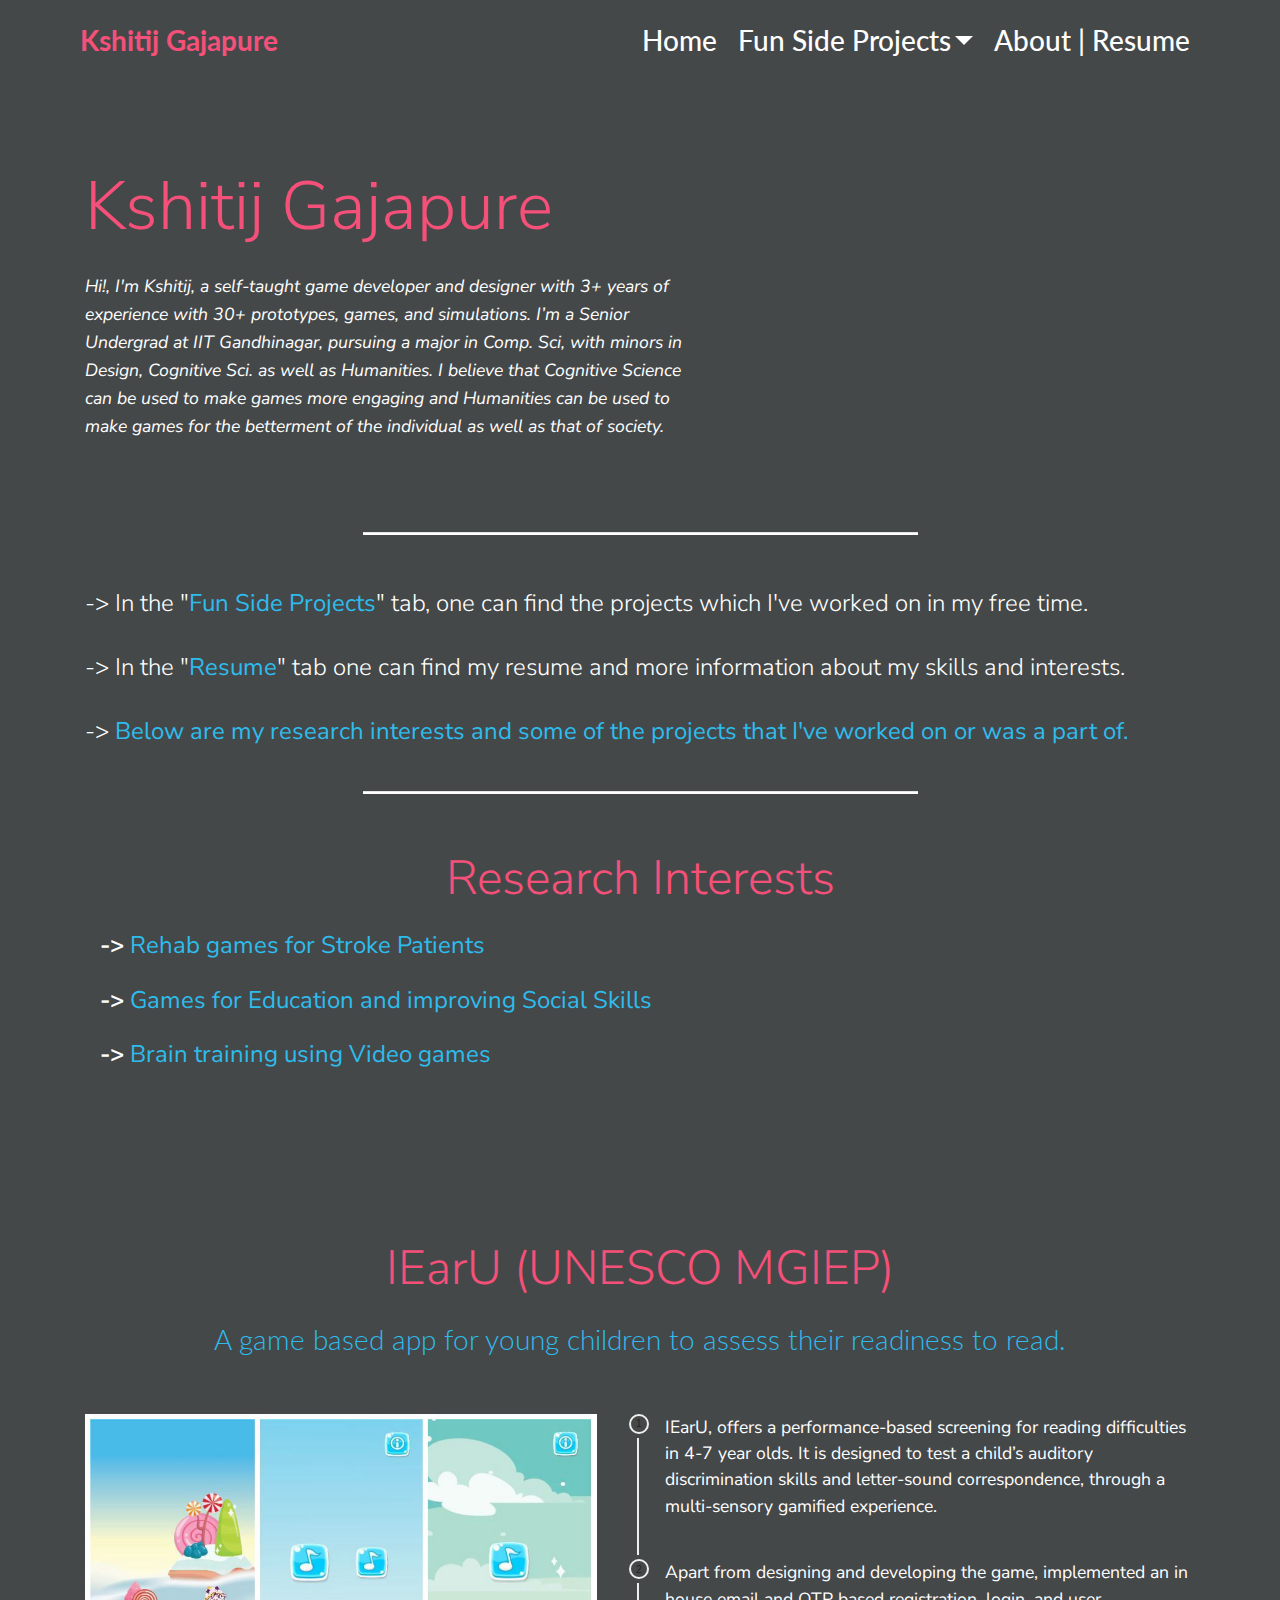
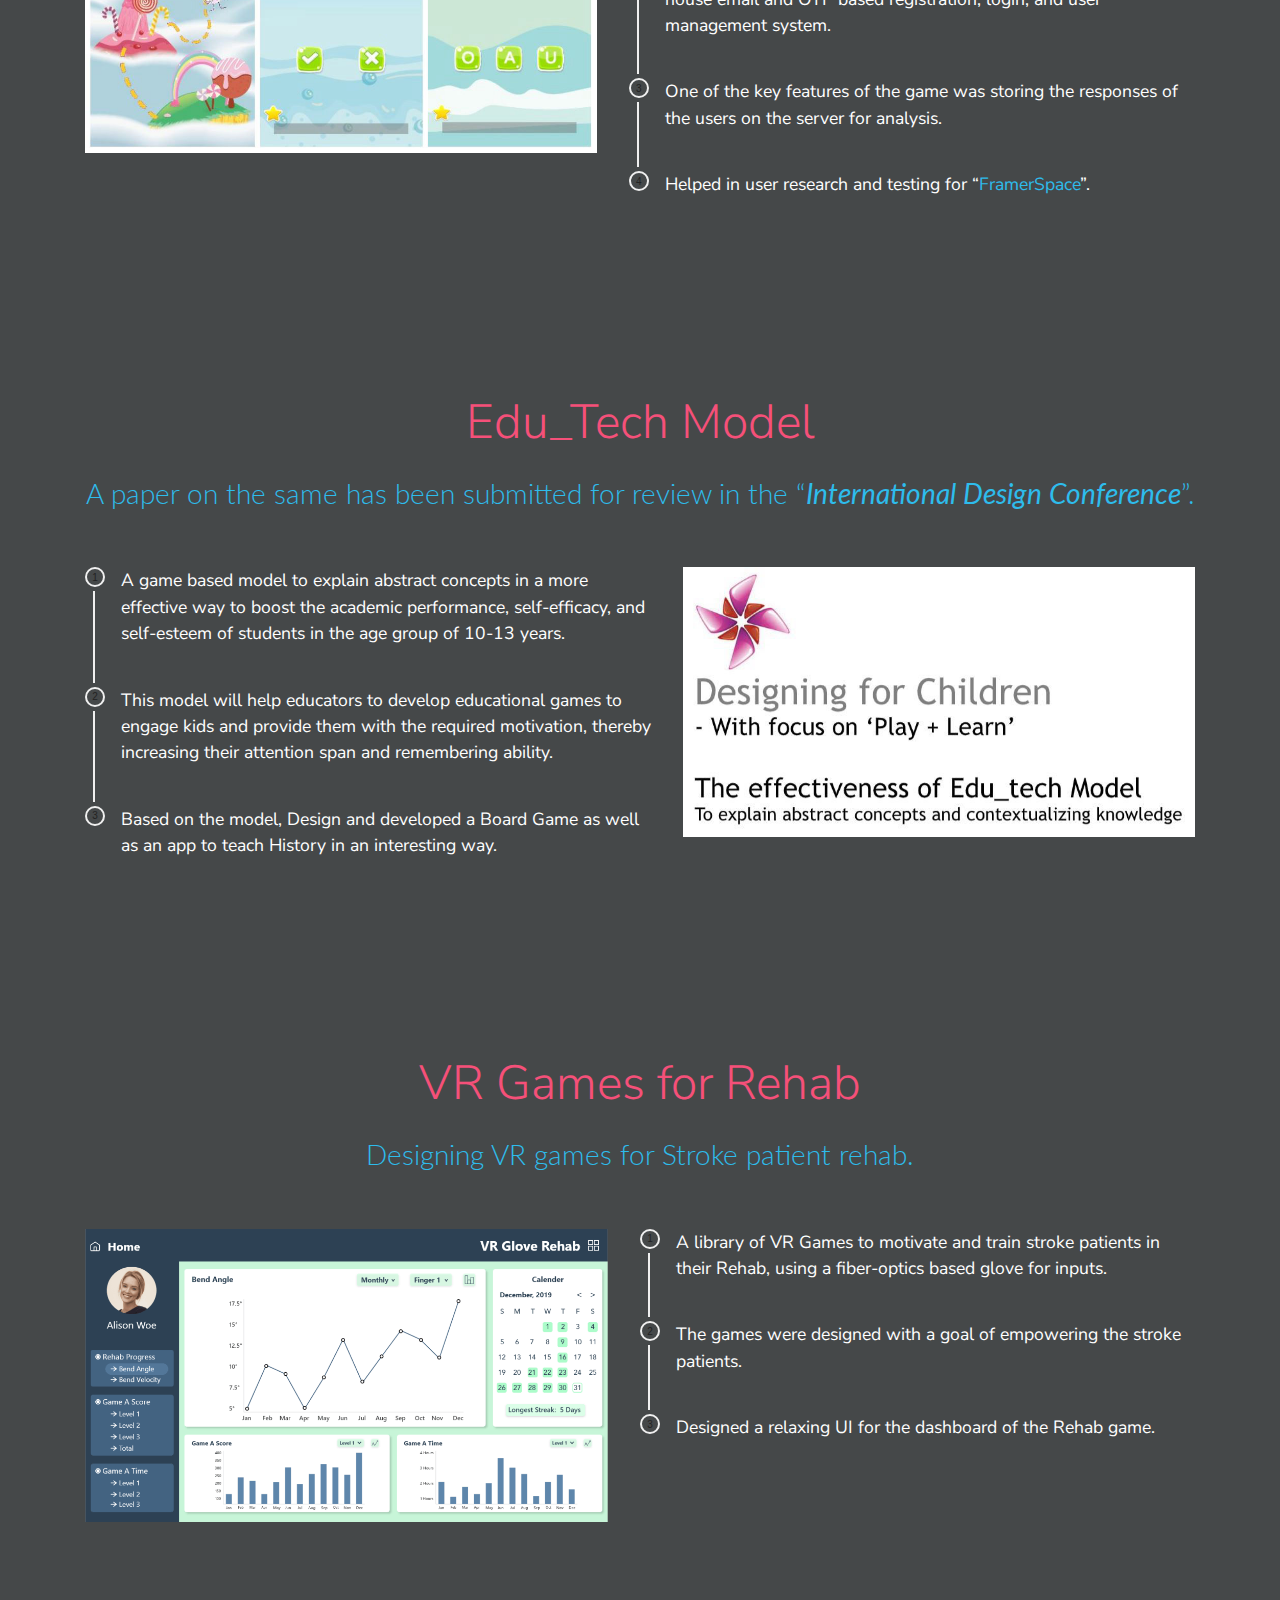
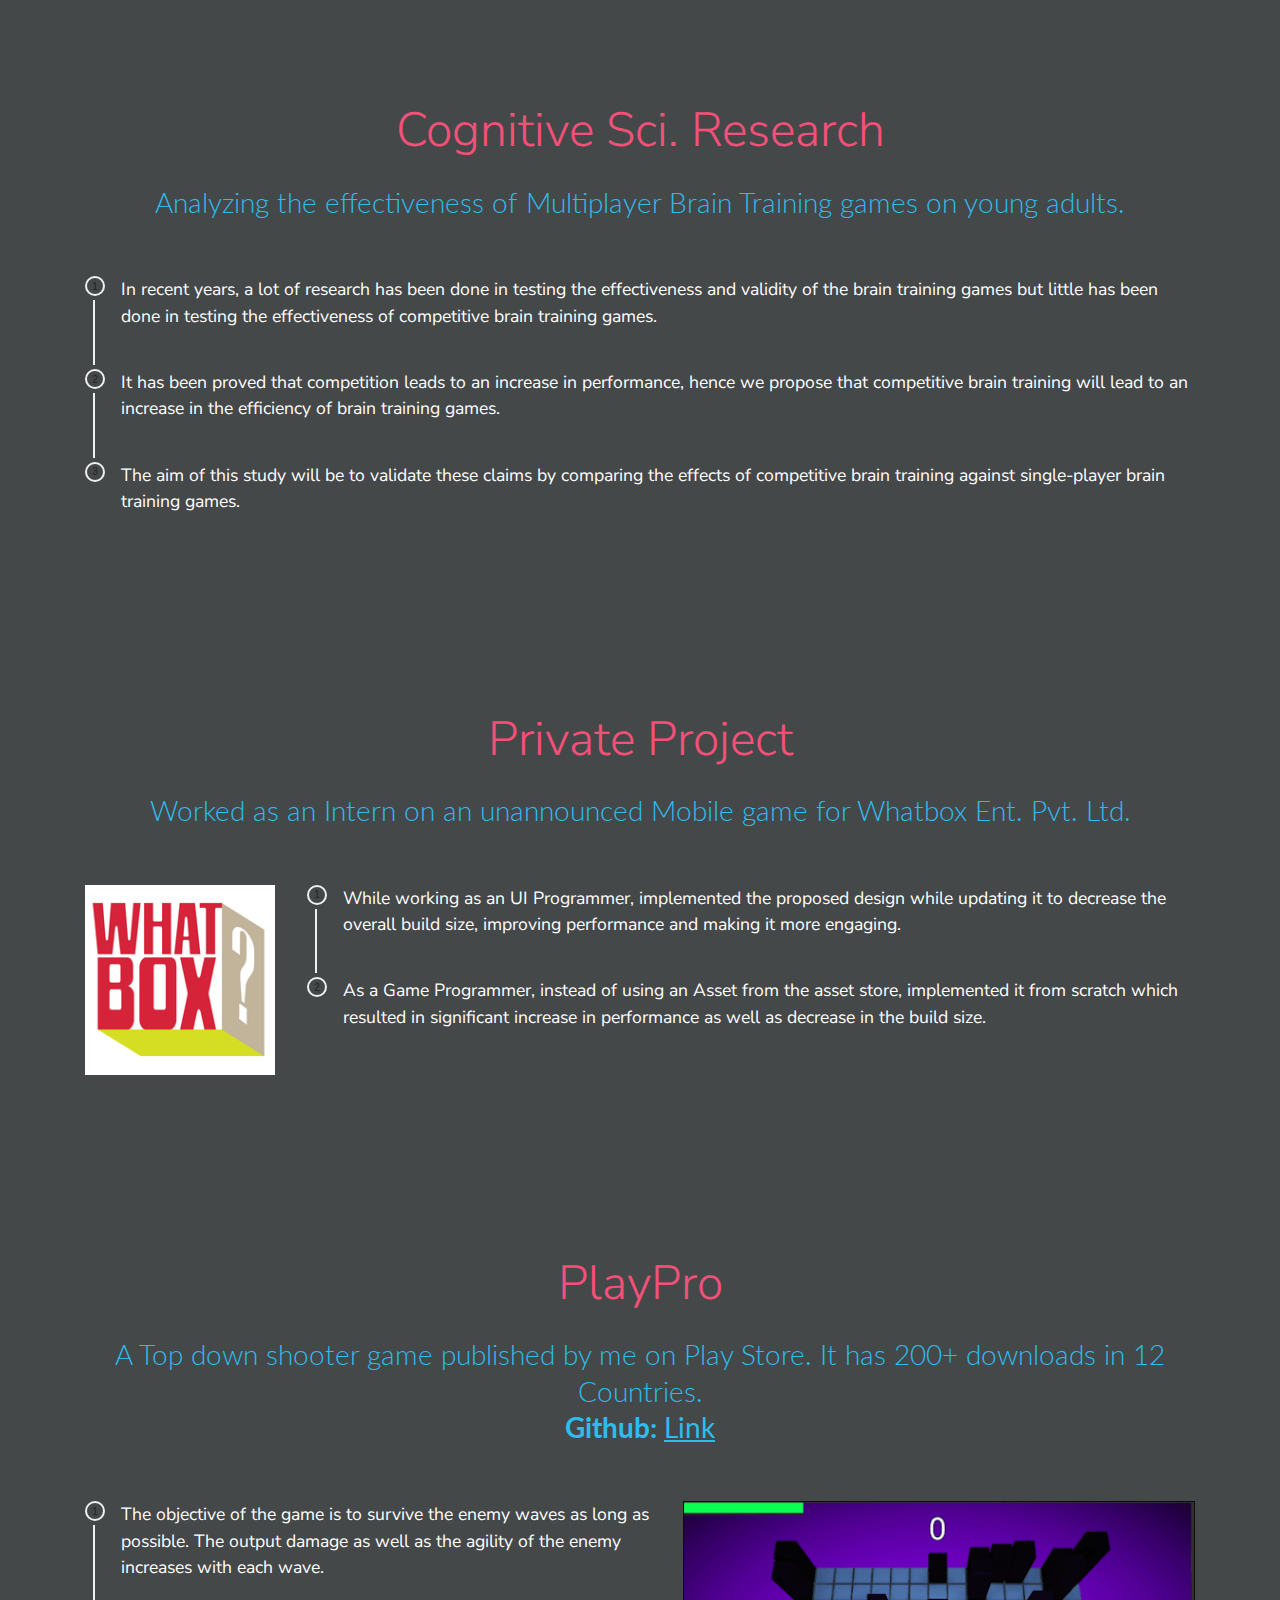
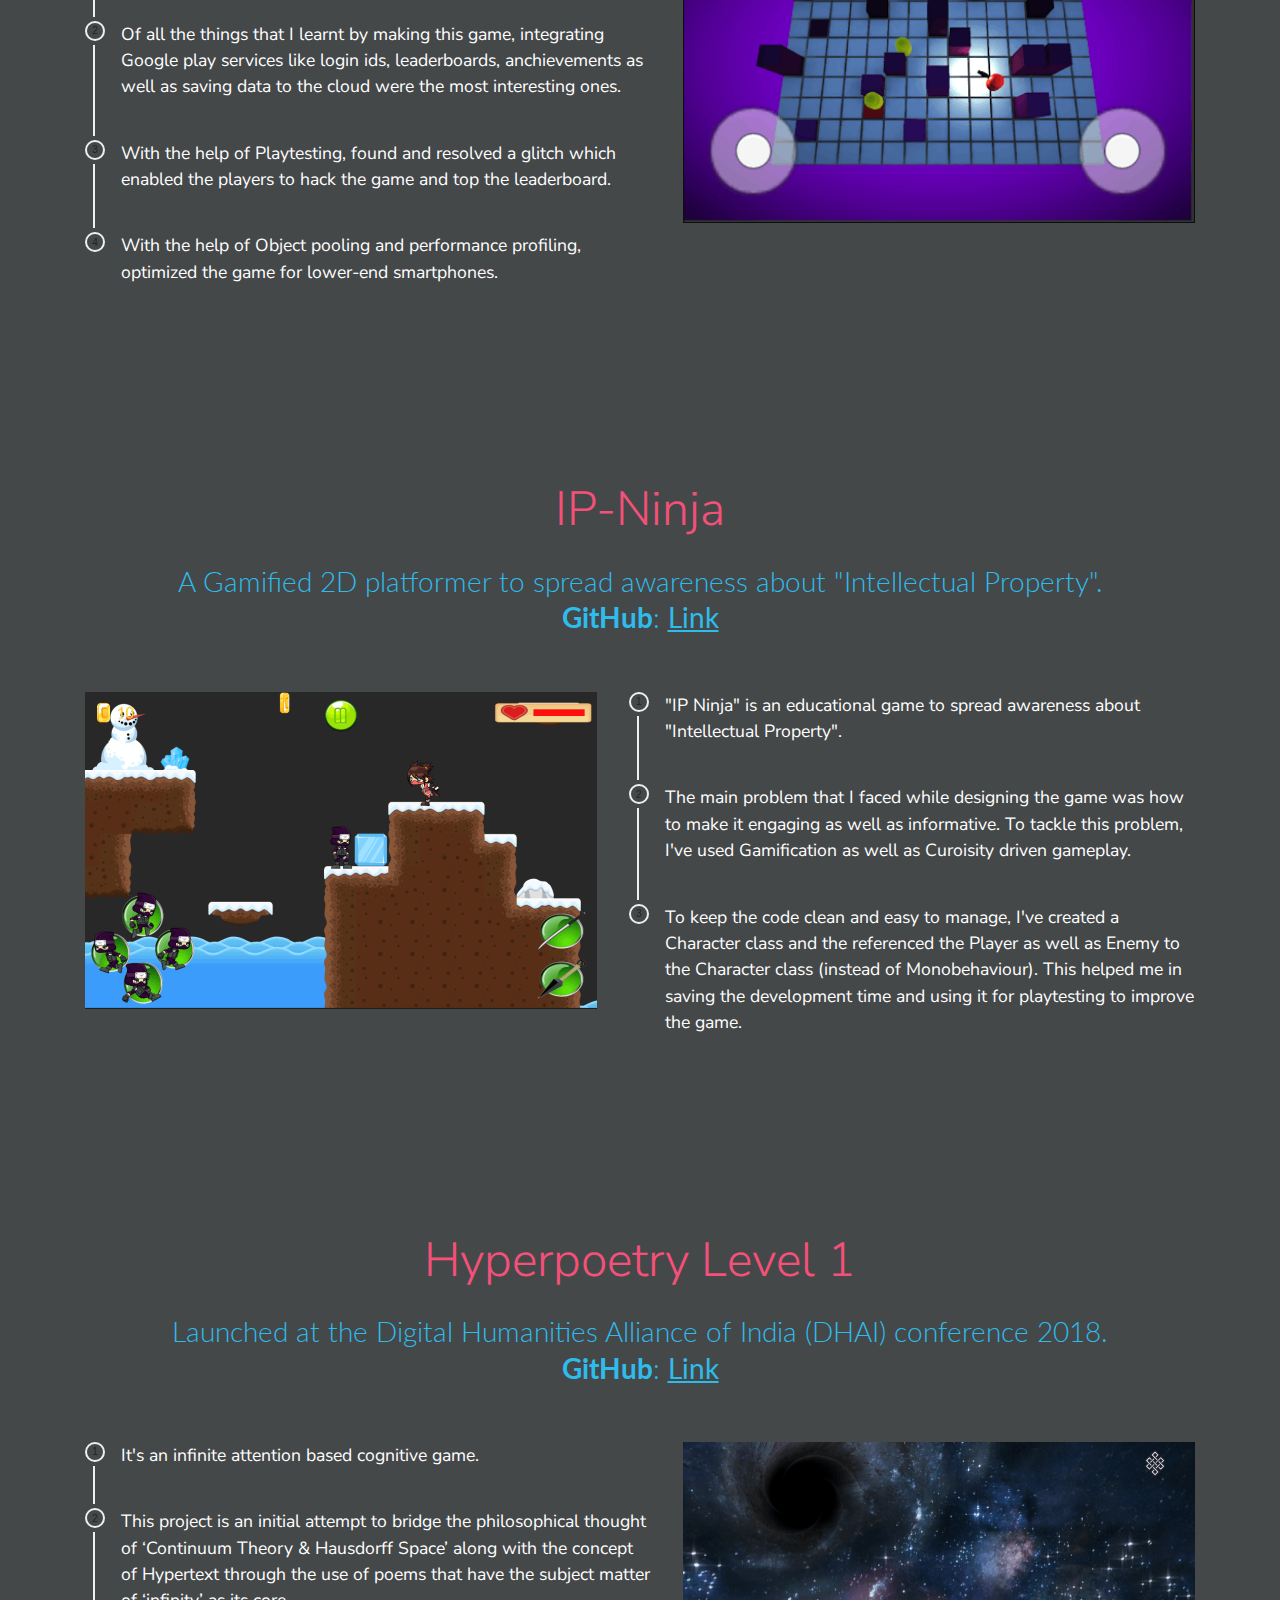
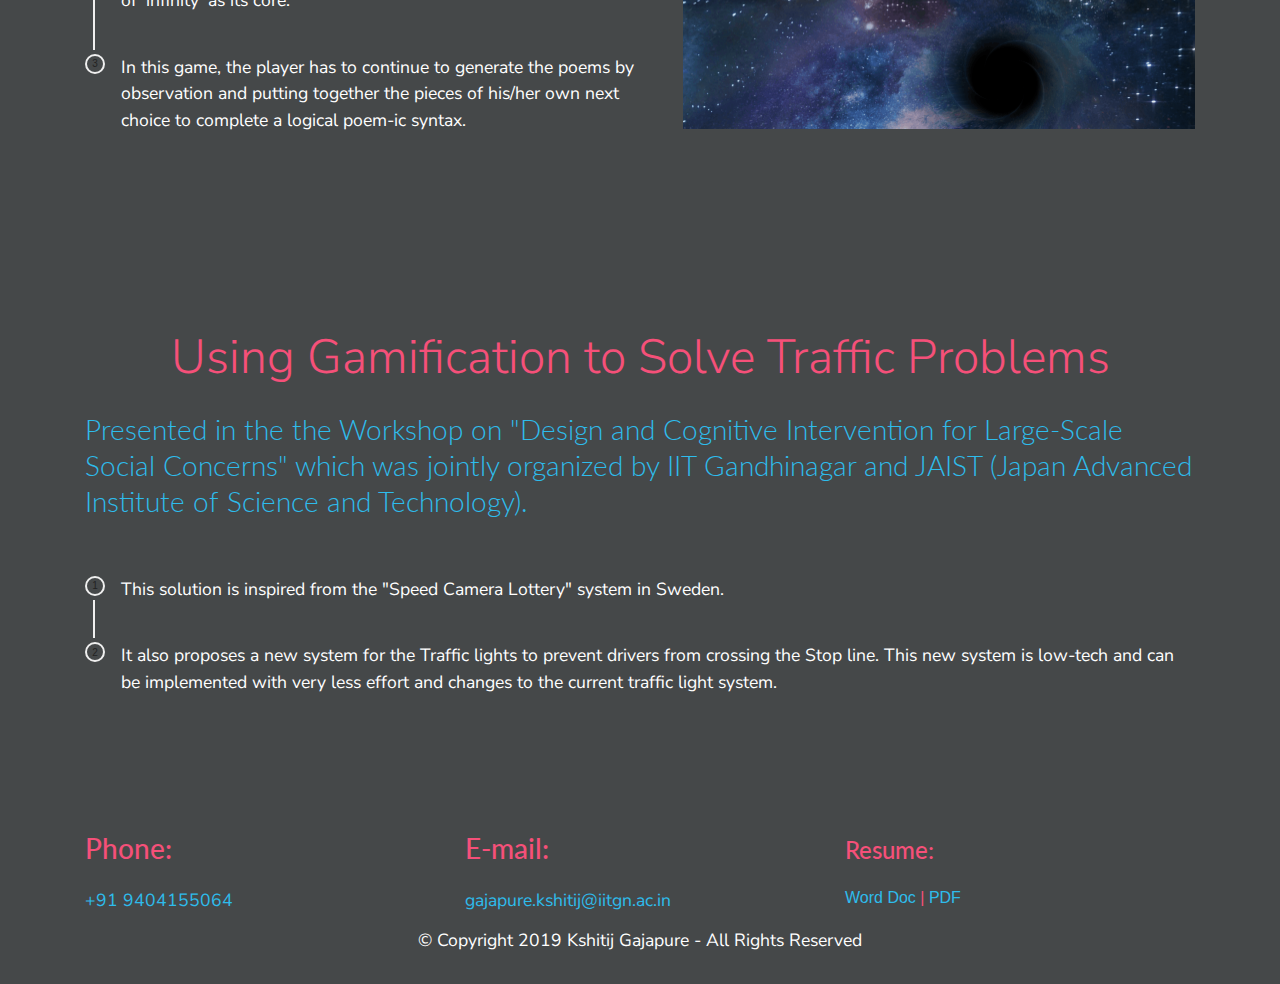
==== index.html @ f05980ed "create github pages" ====
<!DOCTYPE html>
<html >
<head>
  <!-- Site made with Mobirise Website Builder v4.9.1, https://mobirise.com -->
  <meta charset="UTF-8">
  <meta http-equiv="X-UA-Compatible" content="IE=edge">
  <meta name="generator" content="Mobirise v4.9.1, mobirise.com">
  <meta name="viewport" content="width=device-width, initial-scale=1, minimum-scale=1">
  <link rel="shortcut icon" href="assets/images/logo2.png" type="image/x-icon">
  <meta name="description" content="">
  <title>Home</title>
  <link rel="stylesheet" href="assets/web/assets/mobirise-icons/mobirise-icons.css">
  <link rel="stylesheet" href="assets/tether/tether.min.css">
  <link rel="stylesheet" href="assets/bootstrap/css/bootstrap.min.css">
  <link rel="stylesheet" href="assets/bootstrap/css/bootstrap-grid.min.css">
  <link rel="stylesheet" href="assets/bootstrap/css/bootstrap-reboot.min.css">
  <link rel="stylesheet" href="assets/dropdown/css/style.css">
  <link rel="stylesheet" href="assets/theme/css/style.css">
  <link rel="stylesheet" href="assets/mobirise/css/mbr-additional.css" type="text/css">
  
  
  
</head>
<body>
  <link rel="stylesheet" href="style.less" class="cid-rgR77JabJS" id="menu1-0" data-rv-view="278"><section class="menu cid-rgR77JabJS" once="menu" id="menu1-0">

    

    <nav class="navbar navbar-expand beta-menu navbar-dropdown align-items-center navbar-fixed-top navbar-toggleable-sm">
        <button class="navbar-toggler navbar-toggler-right" type="button" data-toggle="collapse" data-target="#navbarSupportedContent" aria-controls="navbarSupportedContent" aria-expanded="false" aria-label="Toggle navigation">
            <div class="hamburger">
                <span></span>
                <span></span>
                <span></span>
                <span></span>
            </div>
        </button>
        <div class="menu-logo">
            <div class="navbar-brand">
                
                <span class="navbar-caption-wrap"><a class="navbar-caption text-secondary display-5" href="index.html">
                        Kshitij Gajapure</a></span>
            </div>
        </div>
        <div class="collapse navbar-collapse" id="navbarSupportedContent">
            <ul class="navbar-nav nav-dropdown nav-right" data-app-modern-menu="true"><li class="nav-item">
                    <a class="nav-link link text-white display-5" href="https://mobirise.co">
                        </a>
                </li><li class="nav-item">
                    <a class="nav-link link text-white display-5" href="index.html">
                        
                        Home</a>
                </li><li class="nav-item dropdown"><a class="nav-link link text-white dropdown-toggle display-5" href="page2.html#content5-1q" data-toggle="dropdown-submenu" aria-expanded="false">
                        
                        Fun Side Projects</a><div class="dropdown-menu"><a class="text-white dropdown-item display-5" href="page2.html#content5-1q">Games</a><a class="text-white dropdown-item display-5" href="page2.html#content5-1r">3D Models</a></div></li><li class="nav-item"><a class="nav-link link text-white display-5" href="page3.html">
                        
                        About | Resume</a></li></ul>
            
        </div>
    </nav>
</section>

<section class="engine"><a href="https://mobirise.info/c">web builder</a></section><section class="mbr-section article content1 cid-rgTDc5EihG" id="content1-w">
    
     

    <div class="container">
        <div class="media-container-row">
            <div class="mbr-text col-12 mbr-fonts-style display-7 col-md-8"></div>
        </div>
    </div>
</section>

<section class="header7 cid-rraXm6VpC2" id="header7-2f">

    

    

    <div class="container">
        <div class="media-container-row">

            <div class="media-content align-right">
                <h1 class="mbr-section-title mbr-white pb-3 mbr-fonts-style display-1">Kshitij Gajapure</h1>
                <div class="mbr-section-text mbr-white pb-3">
                    <p class="mbr-text mbr-fonts-style display-7"><em>
                        Hi!, I'm Kshitij, a self-taught game developer and designer with 3+ years of experience with 30+ prototypes, games, and simulations. I’m a Senior Undergrad at IIT Gandhinagar, pursuing a major in Comp. Sci, with minors in Design, Cognitive Sci. as well as Humanities. I believe that Cognitive Science can be used to make games more engaging and Humanities can be used to make games for the betterment of the individual as well as that of society.&nbsp;</em><br></p>
                </div>
                
            </div>

            <div class="mbr-figure" style="width: 75%;"><iframe class="mbr-embedded-video" src="https://www.youtube.com/embed/ess4__OG-_0?rel=0&amp;amp;showinfo=0&amp;autoplay=1&amp;loop=1&amp;playlist=ess4__OG-_0" width="1280" height="720" frameborder="0" allowfullscreen></iframe></div>

        </div>
    </div>
</section>

<section class="mbr-section article content10 cid-rMTGNkZwQg" id="content10-2p">
    
     

    <div class="container">
        <div class="inner-container" style="width: 100%;">
            <hr class="line" style="width: 50%;">
            <div class="section-text align-center mbr-white mbr-fonts-style display-4"><br><p style="text-align: left;">-&gt; In the "<a href="page2.html" target="_blank">Fun Side Projects</a>" tab, one can find the projects which I've worked on in my free time.</p><br><p style="text-align: left;">-&gt; In the "<a href="page3.html" target="_blank">Resume</a>" tab one can find my resume and more information about my skills and interests.</p><br><p style="text-align: left;">-&gt;&nbsp;<a href="index.html#step3-13">Below are my research interests and some of the projects that I've worked on or was a part of.</a></p></div>
            <hr class="line" style="width: 50%;">
        </div>
    </div>
</section>

<section class="mbr-section content4 cid-rMTHH2IWfh" id="content4-2r">

    

    <div class="container">
        <div class="media-container-row">
            <div class="title col-12 col-md-8">
                <h2 class="align-center pb-3 mbr-fonts-style display-2">
                    Research Interests</h2>
                
                
            </div>
        </div>
    </div>
</section>

<section class="mbr-section article content1 cid-rMTILbctYE" id="content1-2s">
    
     

    <div class="container">
        <div class="media-container-row">
            <div class="mbr-text col-12 mbr-fonts-style display-4 col-md-12"><p><strong>-&gt; <a href="index.html#content1-2s">Rehab games for Stroke Patients
</a></strong></p><p><strong>-&gt; <a href="index.html#content1-2s">Games for Education and improving Social Skills</a>
</strong></p><p><strong>-&gt; <a href="index.html#content1-w">Brain training using Video games</a></strong></p></div>
        </div>
    </div>
</section>

<section class="step3 cid-rGj8aGDYSR" id="step3-2l">

    

    
    
    <div class="container">
        <h2 class="mbr-section-title pb-3 mbr-fonts-style align-center display-2">IEarU (UNESCO MGIEP)</h2>
        <h3 class="mbr-section-subtitle pb-5 mbr-fonts-style align-center display-5">A game based app for young children to assess their readiness to read.</h3>
        <div class="media-container-row">
            <div class="media-block" style="width: 49%;">
                <div class="mbr-figure">
                    <img src="assets/images/capture-1003x666.jpg" alt="" title="">
                </div>
            </div>
            <div class="step-container">
                <div class="card separline pb-4">
                    <div class="step-element d-flex">
                        <div class="step-wrapper pr-3">
                            <div class="step d-flex align-items-center justify-content-center">
                                1
                            </div>
                        </div>          
                        <div class="step-text-content">
                            
                            <p class="mbr-step-text mbr-fonts-style display-7">IEarU, offers a performance-based screening for reading
difficulties in 4-7 year olds. It is designed to test a child’s auditory discrimination skills and letter-sound correspondence, through a multi-sensory gamified experience.&nbsp;</p>
                        </div>
                    </div>
                </div>

                <div class="card separline pb-4">
                    <div class="step-element d-flex">
                        <div class="step-wrapper pr-3">
                            <div class="step d-flex align-items-center justify-content-center">
                                2
                            </div>
                        </div>          
                        <div class="step-text-content">
                            
                            <p class="mbr-step-text mbr-fonts-style display-7">Apart from designing and developing the game, implemented an in house email and OTP based registration, login, and user management system.</p>
                        </div>
                    </div>
                </div>

                <div class="card separline pb-4">
                    <div class="step-element d-flex">
                        <div class="step-wrapper pr-3">
                            <div class="step d-flex align-items-center justify-content-center">
                                3
                            </div>
                        </div>          
                        <div class="step-text-content">
                            
                            <p class="mbr-step-text mbr-fonts-style display-7">One of the key features of the game was storing the responses of the users on the server for analysis.<br></p>
                        </div>
                    </div>
                </div>

                <div class="card">
                    <div class="step-element d-flex">
                        <div class="step-wrapper pr-3">
                            <div class="step d-flex align-items-center justify-content-center">
                                4
                            </div>
                        </div>          
                        <div class="step-text-content">
                            
                            <p class="mbr-step-text mbr-fonts-style display-7">
                                Helped in user research and testing for “<a href="https://framerspace.com/" target="_blank">FramerSpace</a>”.
                            </p>
                        </div>
                    </div>
                </div>

                

                

                

                

                
            </div>
        </div>
    </div>
</section>

<section class="step3 cid-rGj8487ek3" id="step3-2k">

    

    
    
    <div class="container">
        <h2 class="mbr-section-title pb-3 mbr-fonts-style align-center display-2">Edu_Tech Model</h2>
        <h3 class="mbr-section-subtitle pb-5 mbr-fonts-style align-center display-5">A paper on the same has been submitted for review in the “<a href="https://www.designingforchildren.net" target="_blank"><em>International Design Conference</em></a>”.</h3>
        <div class="media-container-row">
            <div class="media-block" style="width: 49%;">
                <div class="mbr-figure">
                    <img src="assets/images/capture1-800x421.jpg" alt="" title="">
                </div>
            </div>
            <div class="step-container">
                <div class="card separline pb-4">
                    <div class="step-element d-flex">
                        <div class="step-wrapper pr-3">
                            <div class="step d-flex align-items-center justify-content-center">
                                1
                            </div>
                        </div>          
                        <div class="step-text-content">
                            
                            <p class="mbr-step-text mbr-fonts-style display-7">A game based model to explain abstract concepts in a more effective way to boost the academic performance, self-efficacy, and self-esteem of students in the age group of 10-13 years.</p>
                        </div>
                    </div>
                </div>

                <div class="card separline pb-4">
                    <div class="step-element d-flex">
                        <div class="step-wrapper pr-3">
                            <div class="step d-flex align-items-center justify-content-center">
                                2
                            </div>
                        </div>          
                        <div class="step-text-content">
                            
                            <p class="mbr-step-text mbr-fonts-style display-7">This model will help educators to develop educational games to engage kids
and provide them with the required motivation, thereby increasing their attention span and remembering ability.&nbsp;</p>
                        </div>
                    </div>
                </div>

                <div class="card">
                    <div class="step-element d-flex">
                        <div class="step-wrapper pr-3">
                            <div class="step d-flex align-items-center justify-content-center">
                                3
                            </div>
                        </div>          
                        <div class="step-text-content">
                            
                            <p class="mbr-step-text mbr-fonts-style display-7">Based on the model, Design and developed a Board Game as well as an app to teach History in an interesting way.</p>
                        </div>
                    </div>
                </div>

                

                

                

                

                

                
            </div>
        </div>
    </div>
</section>

<section class="step3 cid-rGj82Ifvs8" id="step3-2j">

    

    
    
    <div class="container">
        <h2 class="mbr-section-title pb-3 mbr-fonts-style align-center display-2">VR Games for Rehab</h2>
        <h3 class="mbr-section-subtitle pb-5 mbr-fonts-style align-center display-5">Designing VR games for Stroke patient rehab.</h3>
        <div class="media-container-row">
            <div class="media-block" style="width: 50%;">
                <div class="mbr-figure">
                    <img src="assets/images/annotation-2020-01-07-015441-1024x575.png" alt="" title="">
                </div>
            </div>
            <div class="step-container">
                <div class="card separline pb-4">
                    <div class="step-element d-flex">
                        <div class="step-wrapper pr-3">
                            <div class="step d-flex align-items-center justify-content-center">
                                1
                            </div>
                        </div>          
                        <div class="step-text-content">
                            
                            <p class="mbr-step-text mbr-fonts-style display-7">A library of VR Games to motivate and train stroke patients in their Rehab, using a fiber-optics based glove for inputs.&nbsp;<br></p>
                        </div>
                    </div>
                </div>

                <div class="card separline pb-4">
                    <div class="step-element d-flex">
                        <div class="step-wrapper pr-3">
                            <div class="step d-flex align-items-center justify-content-center">
                                2
                            </div>
                        </div>          
                        <div class="step-text-content">
                            
                            <p class="mbr-step-text mbr-fonts-style display-7">The games were designed with a goal of empowering the stroke patients.</p>
                        </div>
                    </div>
                </div>

                <div class="card">
                    <div class="step-element d-flex">
                        <div class="step-wrapper pr-3">
                            <div class="step d-flex align-items-center justify-content-center">
                                3
                            </div>
                        </div>          
                        <div class="step-text-content">
                            
                            <p class="mbr-step-text mbr-fonts-style display-7">Designed a relaxing UI for the dashboard of the Rehab game.</p>
                        </div>
                    </div>
                </div>

                

                

                

                

                

                
            </div>
        </div>
    </div>
</section>

<section class="step3 cid-rGj7Wo778u" id="step3-2i">

    

    
    
    <div class="container">
        <h2 class="mbr-section-title pb-3 mbr-fonts-style align-center display-2">
            Cognitive Sci. Research</h2>
        <h3 class="mbr-section-subtitle pb-5 mbr-fonts-style align-center display-5">Analyzing the effectiveness of Multiplayer Brain Training games on young adults.</h3>
        <div class="media-container-row">
            
            <div class="step-container">
                <div class="card separline pb-4">
                    <div class="step-element d-flex">
                        <div class="step-wrapper pr-3">
                            <div class="step d-flex align-items-center justify-content-center">
                                1
                            </div>
                        </div>          
                        <div class="step-text-content">
                            
                            <p class="mbr-step-text mbr-fonts-style display-7">
                                In recent years, a lot of research has been done in testing the effectiveness and validity of the brain training games but little has been done in testing the effectiveness of competitive brain training games.&nbsp;</p>
                        </div>
                    </div>
                </div>

                <div class="card separline pb-4">
                    <div class="step-element d-flex">
                        <div class="step-wrapper pr-3">
                            <div class="step d-flex align-items-center justify-content-center">
                                2
                            </div>
                        </div>          
                        <div class="step-text-content">
                            
                            <p class="mbr-step-text mbr-fonts-style display-7">It has been proved that competition leads to an increase in performance, hence we propose that competitive brain training will lead to an increase in the efficiency of brain training games.&nbsp;</p>
                        </div>
                    </div>
                </div>

                <div class="card">
                    <div class="step-element d-flex">
                        <div class="step-wrapper pr-3">
                            <div class="step d-flex align-items-center justify-content-center">
                                3
                            </div>
                        </div>          
                        <div class="step-text-content">
                            
                            <p class="mbr-step-text mbr-fonts-style display-7">
                                The aim of this study will be to validate these claims by comparing the effects of competitive brain training against single-player brain training games.</p>
                        </div>
                    </div>
                </div>

                

                

                

                

                

                
            </div>
        </div>
    </div>
</section>

<section class="step3 cid-rgWYZyy9If" id="step3-1c">

    

    
    
    <div class="container">
        <h2 class="mbr-section-title pb-3 mbr-fonts-style align-center display-2">Private Project</h2>
        <h3 class="mbr-section-subtitle pb-5 mbr-fonts-style align-center display-5">Worked as an Intern on an unannounced Mobile game for Whatbox Ent. Pvt. Ltd.</h3>
        <div class="media-container-row">
            <div class="media-block" style="width: 20%;">
                <div class="mbr-figure">
                    <img src="assets/images/0-200x200.png" alt="" title="">
                </div>
            </div>
            <div class="step-container">
                <div class="card separline pb-4">
                    <div class="step-element d-flex">
                        <div class="step-wrapper pr-3">
                            <div class="step d-flex align-items-center justify-content-center">
                                1
                            </div>
                        </div>          
                        <div class="step-text-content">
                            
                            <p class="mbr-step-text mbr-fonts-style display-7">While working as an UI Programmer, implemented the proposed design while updating it to decrease the overall build size, improving performance and making it more engaging.</p>
                        </div>
                    </div>
                </div>

                <div class="card">
                    <div class="step-element d-flex">
                        <div class="step-wrapper pr-3">
                            <div class="step d-flex align-items-center justify-content-center">
                                2
                            </div>
                        </div>          
                        <div class="step-text-content">
                            
                            <p class="mbr-step-text mbr-fonts-style display-7">As a Game Programmer, instead of using an Asset from the asset store, implemented it from scratch which resulted in significant increase in performance as well as decrease in the build size.</p>
                        </div>
                    </div>
                </div>

                

                

                

                

                

                

                
            </div>
        </div>
    </div>
</section>

<section class="step3 cid-rgX9xpaxbI" id="step3-1f">

    

    
    
    <div class="container">
        <h2 class="mbr-section-title pb-3 mbr-fonts-style align-center display-2">
            PlayPro</h2>
        <h3 class="mbr-section-subtitle pb-5 mbr-fonts-style align-center display-5">A Top down shooter game published by me on Play Store. It has 200+ downloads in 12 Countries.<br><strong>Github:&nbsp;</strong><span style="font-size: 1.75rem; background-color: rgb(69, 72, 73);"><a href="https://github.com/Kshitij08/PlayPro" target="_blank" style="text-decoration: underline; font-size: 1.75rem; background-color: rgb(69, 72, 73);">Link</a></span></h3>
        <div class="media-container-row">
            <div class="media-block" style="width: 49%;">
                <div class="mbr-figure">
                    <img src="assets/images/playpro2-497x312.png" alt="" title="">
                </div>
            </div>
            <div class="step-container">
                <div class="card separline pb-4">
                    <div class="step-element d-flex">
                        <div class="step-wrapper pr-3">
                            <div class="step d-flex align-items-center justify-content-center">
                                1
                            </div>
                        </div>          
                        <div class="step-text-content">
                            
                            <p class="mbr-step-text mbr-fonts-style display-7">
                                The objective of the game is to survive the enemy waves as long as possible. The output damage as well as the agility of the enemy increases with each wave.
                            </p>
                        </div>
                    </div>
                </div>

                <div class="card separline pb-4">
                    <div class="step-element d-flex">
                        <div class="step-wrapper pr-3">
                            <div class="step d-flex align-items-center justify-content-center">
                                2
                            </div>
                        </div>          
                        <div class="step-text-content">
                            
                            <p class="mbr-step-text mbr-fonts-style display-7">Of all the things that I learnt by making this game, integrating Google play services like login ids, leaderboards, anchievements as well as saving data to the cloud were the most interesting ones.</p>
                        </div>
                    </div>
                </div>

                <div class="card separline pb-4">
                    <div class="step-element d-flex">
                        <div class="step-wrapper pr-3">
                            <div class="step d-flex align-items-center justify-content-center">
                                3
                            </div>
                        </div>          
                        <div class="step-text-content">
                            
                            <p class="mbr-step-text mbr-fonts-style display-7">
                                With the help of Playtesting, found and resolved a glitch which enabled the players to hack the game and top the leaderboard. </p>
                        </div>
                    </div>
                </div>

                <div class="card">
                    <div class="step-element d-flex">
                        <div class="step-wrapper pr-3">
                            <div class="step d-flex align-items-center justify-content-center">
                                4
                            </div>
                        </div>          
                        <div class="step-text-content">
                            
                            <p class="mbr-step-text mbr-fonts-style display-7">With the help of Object pooling and performance profiling, optimized the game for lower-end smartphones.</p>
                        </div>
                    </div>
                </div>

                

                

                

                

                
            </div>
        </div>
    </div>
</section>

<section class="step3 cid-rgX9yToq8a" id="step3-1g">

    

    
    
    <div class="container">
        <h2 class="mbr-section-title pb-3 mbr-fonts-style align-center display-2">
            IP-Ninja</h2>
        <h3 class="mbr-section-subtitle pb-5 mbr-fonts-style align-center display-5">A Gamified 2D platformer to spread awareness about "Intellectual Property".
<div><strong>GitHub</strong>: <a href="https://github.com/Kshitij08/IP-Ninja" target="_blank"><u>Link</u></a></div></h3>
        <div class="media-container-row">
            <div class="media-block" style="width: 49%;">
                <div class="mbr-figure">
                    <img src="assets/images/s4-1024x634.png" alt="" title="">
                </div>
            </div>
            <div class="step-container">
                <div class="card separline pb-4">
                    <div class="step-element d-flex">
                        <div class="step-wrapper pr-3">
                            <div class="step d-flex align-items-center justify-content-center">
                                1
                            </div>
                        </div>          
                        <div class="step-text-content">
                            
                            <p class="mbr-step-text mbr-fonts-style display-7">"IP Ninja" is an educational game to spread awareness about "Intellectual Property".</p>
                        </div>
                    </div>
                </div>

                <div class="card separline pb-4">
                    <div class="step-element d-flex">
                        <div class="step-wrapper pr-3">
                            <div class="step d-flex align-items-center justify-content-center">
                                2
                            </div>
                        </div>          
                        <div class="step-text-content">
                            
                            <p class="mbr-step-text mbr-fonts-style display-7">The main problem that I faced while designing the game was how to make it engaging as well as informative. To tackle this problem, I've used Gamification as well as Curoisity driven gameplay.</p>
                        </div>
                    </div>
                </div>

                <div class="card">
                    <div class="step-element d-flex">
                        <div class="step-wrapper pr-3">
                            <div class="step d-flex align-items-center justify-content-center">
                                3
                            </div>
                        </div>          
                        <div class="step-text-content">
                            
                            <p class="mbr-step-text mbr-fonts-style display-7">To keep the code clean and easy to manage, I've created a Character class and the referenced the Player as well as Enemy to the Character class (instead of Monobehaviour). This helped me in saving the development time and using it for playtesting to improve the game.</p>
                        </div>
                    </div>
                </div>

                

                

                

                

                

                
            </div>
        </div>
    </div>
</section>

<section class="step3 cid-rgX8TN8tlo" id="step3-1e">

    

    
    
    <div class="container">
        <h2 class="mbr-section-title pb-3 mbr-fonts-style align-center display-2">Hyperpoetry Level 1</h2>
        <h3 class="mbr-section-subtitle pb-5 mbr-fonts-style align-center display-5">Launched at the Digital Humanities Alliance of India (DHAI) conference 2018.
<div><strong>GitHub</strong>: <a href="https://github.com/Kshitij08/HyperPoetry-Level-1" target="_blank"><u>Link</u></a></div></h3>
        <div class="media-container-row">
            <div class="media-block" style="width: 49%;">
                <div class="mbr-figure">
                    <img src="assets/images/hy-1-1024x575.png" alt="" title="">
                </div>
            </div>
            <div class="step-container">
                <div class="card separline pb-4">
                    <div class="step-element d-flex">
                        <div class="step-wrapper pr-3">
                            <div class="step d-flex align-items-center justify-content-center">
                                1
                            </div>
                        </div>          
                        <div class="step-text-content">
                            
                            <p class="mbr-step-text mbr-fonts-style display-7">It's an infinite attention based cognitive game.&nbsp;<br></p>
                        </div>
                    </div>
                </div>

                <div class="card separline pb-4">
                    <div class="step-element d-flex">
                        <div class="step-wrapper pr-3">
                            <div class="step d-flex align-items-center justify-content-center">
                                2
                            </div>
                        </div>          
                        <div class="step-text-content">
                            
                            <p class="mbr-step-text mbr-fonts-style display-7">
                                This project is an initial attempt to bridge the philosophical thought of ‘Continuum Theory &amp; Hausdorff Space’ along with the concept of Hypertext through the use of poems that have the subject matter of ‘infinity’ as its core. </p>
                        </div>
                    </div>
                </div>

                <div class="card">
                    <div class="step-element d-flex">
                        <div class="step-wrapper pr-3">
                            <div class="step d-flex align-items-center justify-content-center">
                                3
                            </div>
                        </div>          
                        <div class="step-text-content">
                            
                            <p class="mbr-step-text mbr-fonts-style display-7">In this game, the player has to continue to generate the poems by observation and putting together the pieces of his/her own next choice to complete a logical poem-ic syntax.</p>
                        </div>
                    </div>
                </div>

                

                

                

                

                

                
            </div>
        </div>
    </div>
</section>

<section class="step3 cid-rgWZGkI3XZ" id="step3-1d">

    

    
    
    <div class="container">
        <h2 class="mbr-section-title pb-3 mbr-fonts-style align-center display-2">Using Gamification to Solve Traffic Problems</h2>
        <h3 class="mbr-section-subtitle pb-5 mbr-fonts-style align-center display-5">Presented in the the Workshop on "Design and Cognitive Intervention for Large-Scale Social Concerns" which was jointly organized by IIT Gandhinagar and JAIST (Japan Advanced Institute of Science and Technology).</h3>
        <div class="media-container-row">
            
            <div class="step-container">
                <div class="card separline pb-4">
                    <div class="step-element d-flex">
                        <div class="step-wrapper pr-3">
                            <div class="step d-flex align-items-center justify-content-center">
                                1
                            </div>
                        </div>          
                        <div class="step-text-content">
                            
                            <p class="mbr-step-text mbr-fonts-style display-7">
                                This solution is inspired from the "Speed Camera Lottery" system in Sweden.
                            </p>
                        </div>
                    </div>
                </div>

                <div class="card">
                    <div class="step-element d-flex">
                        <div class="step-wrapper pr-3">
                            <div class="step d-flex align-items-center justify-content-center">
                                2
                            </div>
                        </div>          
                        <div class="step-text-content">
                            
                            <p class="mbr-step-text mbr-fonts-style display-7">It also proposes a new system for the Traffic lights to prevent drivers from crossing the Stop line. This new system is low-tech and can be implemented with very less effort and changes to the current traffic light system.&nbsp;<br></p>
                        </div>
                    </div>
                </div>

                

                

                

                

                

                

                
            </div>
        </div>
    </div>
</section>

<section class="mbr-section contacts2 cid-rgWPfwAqCb" id="contacts2-15">
    <!---->
    
    <!---->
    <!--Overlay-->
    
    <!--Container-->
    <div class="container">
        <div class="row">
            <!--Titles-->
            <div class="title col-12">
                
                
            </div>
            <div class="col-12">
                <div class="row justify-content-center">
                    <div class="col-12 col-md-4">
                        <div class="b b-adress">
                            <h5 class="align-left mbr-fonts-style m-0 display-5">
                                Phone:</h5>
                            <p class="mbr-text align-left mbr-fonts-style display-7">
                                <a href="tel:+919404155064">+91 9404155064</a></p>
                        </div>
                    </div>
                    <div class="col-12 col-md-4">
                        <div class="b b-phone">
                            <h5 class="align-left mbr-fonts-style m-0 display-5">
                                E-mail:
                            </h5>
                            <p class="mbr-text align-left mbr-fonts-style display-7">
                                <a href="mailto:gajapure.kshitij@iitgn.ac.in">gajapure.kshitij@iitgn.ac.in</a></p>
                        </div>
                    </div>
                    <div class="col-12 col-md-4">
                        <div class="b b-mail">
                            <h5 class="align-left mbr-fonts-style m-0 display-5"><div style="text-align: left;"><span style="font-size: 1.5rem;">Resume:</span></div></h5>
                            <p class="mbr-text align-left mbr-fonts-style display-7"></p><p><a href="assets/files/Kshitij_Resume%20(Non-Acad).docx" target="_blank"></a><a href="assets/files/Kshitij_Resume%20(Non-Acad)%20Jan%20'20.docx" target="_blank">Word Doc&nbsp;</a>|&nbsp;<a href="assets/files/Kshitij_Resume.docx" target="_blank"></a><a href="assets/files/Kshitij_Resume%20(Non-Acad)%20Jan%20'20.pdf" target="_blank">PDF</a></p><p></p><p><a href="assets/files/Kshitij%20Resume%20website.docx" target="_blank"></a></p><div style="text-align: justify;"></div><p></p><p></p>
                        </div>
                    </div>
                </div>
            </div>
        </div>
    </div>
</section>

<section once="" class="cid-rgTCe17CNk" id="footer6-u">

    

    

    <div class="container">
        <div class="media-container-row align-center mbr-white">
            <div class="col-12">
                <p class="mbr-text mb-0 mbr-fonts-style display-7">
                    © Copyright 2019 Kshitij Gajapure - All Rights Reserved
                </p>
            </div>
        </div>
    </div>
</section>


  <script src="assets/web/assets/jquery/jquery.min.js"></script>
  <script src="assets/popper/popper.min.js"></script>
  <script src="assets/tether/tether.min.js"></script>
  <script src="assets/bootstrap/js/bootstrap.min.js"></script>
  <script src="assets/smoothscroll/smooth-scroll.js"></script>
  <script src="assets/dropdown/js/script.min.js"></script>
  <script src="assets/touchswipe/jquery.touch-swipe.min.js"></script>
  <script src="assets/theme/js/script.js"></script>
  
  
</body>
</html>
---- assets/web/assets/mobirise-icons/mobirise-icons.css ----
@font-face {
  font-family: 'MobiriseIcons';
  src:  url('mobirise-icons.eot?spat4u');
  src:  url('mobirise-icons.eot?spat4u#iefix') format('embedded-opentype'),
    url('mobirise-icons.ttf?spat4u') format('truetype'),
    url('mobirise-icons.woff?spat4u') format('woff'),
    url('mobirise-icons.svg?spat4u#MobiriseIcons') format('svg');
  font-weight: normal;
  font-style: normal;
}

[class^="mbri-"], [class*=" mbri-"] {
  /* use !important to prevent issues with browser extensions that change fonts */
  font-family: MobiriseIcons !important;
  speak: none;
  font-style: normal;
  font-weight: normal;
  font-variant: normal;
  text-transform: none;
  line-height: 1;

  /* Better Font Rendering =========== */
  -webkit-font-smoothing: antialiased;
  -moz-osx-font-smoothing: grayscale;
}

.mbri-add-submenu:before {
  content: "\e900";
}
.mbri-alert:before {
  content: "\e901";
}
.mbri-align-center:before {
  content: "\e902";
}
.mbri-align-justify:before {
  content: "\e903";
}
.mbri-align-left:before {
  content: "\e904";
}
.mbri-align-right:before {
  content: "\e905";
}
.mbri-android:before {
  content: "\e906";
}
.mbri-apple:before {
  content: "\e907";
}
.mbri-arrow-down:before {
  content: "\e908";
}
.mbri-arrow-next:before {
  content: "\e909";
}
.mbri-arrow-prev:before {
  content: "\e90a";
}
.mbri-arrow-up:before {
  content: "\e90b";
}
.mbri-bold:before {
  content: "\e90c";
}
.mbri-bookmark:before {
  content: "\e90d";
}
.mbri-bootstrap:before {
  content: "\e90e";
}
.mbri-briefcase:before {
  content: "\e90f";
}
.mbri-browse:before {
  content: "\e910";
}
.mbri-bulleted-list:before {
  content: "\e911";
}
.mbri-calendar:before {
  content: "\e912";
}
.mbri-camera:before {
  content: "\e913";
}
.mbri-cart-add:before {
  content: "\e914";
}
.mbri-cart-full:before {
  content: "\e915";
}
.mbri-cash:before {
  content: "\e916";
}
.mbri-change-style:before {
  content: "\e917";
}
.mbri-chat:before {
  content: "\e918";
}
.mbri-clock:before {
  content: "\e919";
}
.mbri-close:before {
  content: "\e91a";
}
.mbri-cloud:before {
  content: "\e91b";
}
.mbri-code:before {
  content: "\e91c";
}
.mbri-contact-form:before {
  content: "\e91d";
}
.mbri-credit-card:before {
  content: "\e91e";
}
.mbri-cursor-click:before {
  content: "\e91f";
}
.mbri-cust-feedback:before {
  content: "\e920";
}
.mbri-database:before {
  content: "\e921";
}
.mbri-delivery:before {
  content: "\e922";
}
.mbri-desktop:before {
  content: "\e923";
}
.mbri-devices:before {
  content: "\e924";
}
.mbri-down:before {
  content: "\e925";
}
.mbri-download:before {
  content: "\e989";
}
.mbri-drag-n-drop:before {
  content: "\e927";
}
.mbri-drag-n-drop2:before {
  content: "\e928";
}
.mbri-edit:before {
  content: "\e929";
}
.mbri-edit2:before {
  content: "\e92a";
}
.mbri-error:before {
  content: "\e92b";
}
.mbri-extension:before {
  content: "\e92c";
}
.mbri-features:before {
  content: "\e92d";
}
.mbri-file:before {
  content: "\e92e";
}
.mbri-flag:before {
  content: "\e92f";
}
.mbri-folder:before {
  content: "\e930";
}
.mbri-gift:before {
  content: "\e931";
}
.mbri-github:before {
  content: "\e932";
}
.mbri-globe:before {
  content: "\e933";
}
.mbri-globe-2:before {
  content: "\e934";
}
.mbri-growing-chart:before {
  content: "\e935";
}
.mbri-hearth:before {
  content: "\e936";
}
.mbri-help:before {
  content: "\e937";
}
.mbri-home:before {
  content: "\e938";
}
.mbri-hot-cup:before {
  content: "\e939";
}
.mbri-idea:before {
  content: "\e93a";
}
.mbri-image-gallery:before {
  content: "\e93b";
}
.mbri-image-slider:before {
  content: "\e93c";
}
.mbri-info:before {
  content: "\e93d";
}
.mbri-italic:before {
  content: "\e93e";
}
.mbri-key:before {
  content: "\e93f";
}
.mbri-laptop:before {
  content: "\e940";
}
.mbri-layers:before {
  content: "\e941";
}
.mbri-left-right:before {
  content: "\e942";
}
.mbri-left:before {
  content: "\e943";
}
.mbri-letter:before {
  content: "\e944";
}
.mbri-like:before {
  content: "\e945";
}
.mbri-link:before {
  content: "\e946";
}
.mbri-lock:before {
  content: "\e947";
}
.mbri-login:before {
  content: "\e948";
}
.mbri-logout:before {
  content: "\e949";
}
.mbri-magic-stick:before {
  content: "\e94a";
}
.mbri-map-pin:before {
  content: "\e94b";
}
.mbri-menu:before {
  content: "\e94c";
}
.mbri-mobile:before {
  content: "\e94d";
}
.mbri-mobile2:before {
  content: "\e94e";
}
.mbri-mobirise:before {
  content: "\e94f";
}
.mbri-more-horizontal:before {
  content: "\e950";
}
.mbri-more-vertical:before {
  content: "\e951";
}
.mbri-music:before {
  content: "\e952";
}
.mbri-new-file:before {
  content: "\e953";
}
.mbri-numbered-list:before {
  content: "\e954";
}
.mbri-opened-folder:before {
  content: "\e955";
}
.mbri-pages:before {
  content: "\e956";
}
.mbri-paper-plane:before {
  content: "\e957";
}
.mbri-paperclip:before {
  content: "\e958";
}
.mbri-photo:before {
  content: "\e959";
}
.mbri-photos:before {
  content: "\e95a";
}
.mbri-pin:before {
  content: "\e95b";
}
.mbri-play:before {
  content: "\e95c";
}
.mbri-plus:before {
  content: "\e95d";
}
.mbri-preview:before {
  content: "\e95e";
}
.mbri-print:before {
  content: "\e95f";
}
.mbri-protect:before {
  content: "\e960";
}
.mbri-question:before {
  content: "\e961";
}
.mbri-quote-left:before {
  content: "\e962";
}
.mbri-quote-right:before {
  content: "\e963";
}
.mbri-refresh:before {
  content: "\e964";
}
.mbri-responsive:before {
  content: "\e965";
}
.mbri-right:before {
  content: "\e966";
}
.mbri-rocket:before {
  content: "\e967";
}
.mbri-sad-face:before {
  content: "\e968";
}
.mbri-sale:before {
  content: "\e969";
}
.mbri-save:before {
  content: "\e96a";
}
.mbri-search:before {
  content: "\e96b";
}
.mbri-setting:before {
  content: "\e96c";
}
.mbri-setting2:before {
  content: "\e96d";
}
.mbri-setting3:before {
  content: "\e96e";
}
.mbri-share:before {
  content: "\e96f";
}
.mbri-shopping-bag:before {
  content: "\e970";
}
.mbri-shopping-basket:before {
  content: "\e971";
}
.mbri-shopping-cart:before {
  content: "\e972";
}
.mbri-sites:before {
  content: "\e973";
}
.mbri-smile-face:before {
  content: "\e974";
}
.mbri-speed:before {
  content: "\e975";
}
.mbri-star:before {
  content: "\e976";
}
.mbri-success:before {
  content: "\e977";
}
.mbri-sun:before {
  content: "\e978";
}
.mbri-sun2:before {
  content: "\e979";
}
.mbri-tablet:before {
  content: "\e97a";
}
.mbri-tablet-vertical:before {
  content: "\e97b";
}
.mbri-target:before {
  content: "\e97c";
}
.mbri-timer:before {
  content: "\e97d";
}
.mbri-to-ftp:before {
  content: "\e97e";
}
.mbri-to-local-drive:before {
  content: "\e97f";
}
.mbri-touch-swipe:before {
  content: "\e980";
}
.mbri-touch:before {
  content: "\e981";
}
.mbri-trash:before {
  content: "\e982";
}
.mbri-underline:before {
  content: "\e983";
}
.mbri-unlink:before {
  content: "\e984";
}
.mbri-unlock:before {
  content: "\e985";
}
.mbri-up-down:before {
  content: "\e986";
}
.mbri-up:before {
  content: "\e987";
}
.mbri-update:before {
  content: "\e988";
}
.mbri-upload:before {
 content: "\e926"; 
}
.mbri-user:before {
  content: "\e98a";
}
.mbri-user2:before {
  content: "\e98b";
}
.mbri-users:before {
  content: "\e98c";
}
.mbri-video:before {
  content: "\e98d";
}
.mbri-video-play:before {
  content: "\e98e";
}
.mbri-watch:before {
  content: "\e98f";
}
.mbri-website-theme:before {
  content: "\e990";
}
.mbri-wifi:before {
  content: "\e991";
}
.mbri-windows:before {
  content: "\e992";
}
.mbri-zoom-out:before {
  content: "\e993";
}
.mbri-redo:before {
  content: "\e994";
}
.mbri-undo:before {
  content: "\e995";
}
---- assets/dropdown/css/style.css ----
.navbar-dropdown {
  left: 0;
  padding: 0;
  position: absolute;
  right: 0;
  top: 0;
  transition: all 0.45s ease;
  z-index: 1030;
  background: #282828; }
  .navbar-dropdown .navbar-logo {
    margin-right: 0.8rem;
    transition: margin 0.3s ease-in-out;
    vertical-align: middle; }
    .navbar-dropdown .navbar-logo img {
      height: 3.125rem;
      transition: all 0.3s ease-in-out; }
    .navbar-dropdown .navbar-logo.mbr-iconfont {
      font-size: 3.125rem;
      line-height: 3.125rem; }
  .navbar-dropdown .navbar-caption {
    font-weight: 700;
    white-space: normal;
    vertical-align: -4px;
    line-height: 3.125rem !important; }
    .navbar-dropdown .navbar-caption, .navbar-dropdown .navbar-caption:hover {
      color: inherit;
      text-decoration: none; }
  .navbar-dropdown .mbr-iconfont + .navbar-caption {
    vertical-align: -1px; }
  .navbar-dropdown.navbar-fixed-top {
    position: fixed; }
  .navbar-dropdown .navbar-brand span {
    vertical-align: -4px; }
  .navbar-dropdown.bg-color.transparent {
    background: none; }
  .navbar-dropdown.navbar-short .navbar-brand {
    padding: 0.625rem 0; }
    .navbar-dropdown.navbar-short .navbar-brand span {
      vertical-align: -1px; }
  .navbar-dropdown.navbar-short .navbar-caption {
    line-height: 2.375rem !important;
    vertical-align: -2px; }
  .navbar-dropdown.navbar-short .navbar-logo {
    margin-right: 0.5rem; }
    .navbar-dropdown.navbar-short .navbar-logo img {
      height: 2.375rem; }
    .navbar-dropdown.navbar-short .navbar-logo.mbr-iconfont {
      font-size: 2.375rem;
      line-height: 2.375rem; }
  .navbar-dropdown.navbar-short .mbr-table-cell {
    height: 3.625rem; }
  .navbar-dropdown .navbar-close {
    left: 0.6875rem;
    position: fixed;
    top: 0.75rem;
    z-index: 1000; }
  .navbar-dropdown .hamburger-icon {
    content: "";
    display: inline-block;
    vertical-align: middle;
    width: 16px;
    -webkit-box-shadow: 0 -6px 0 1px #282828,0 0 0 1px #282828,0 6px 0 1px #282828;
    -moz-box-shadow: 0 -6px 0 1px #282828,0 0 0 1px #282828,0 6px 0 1px #282828;
    box-shadow: 0 -6px 0 1px #282828,0 0 0 1px #282828,0 6px 0 1px #282828; }

.dropdown-menu .dropdown-toggle[data-toggle="dropdown-submenu"]::after {
  border-bottom: 0.35em solid transparent;
  border-left: 0.35em solid;
  border-right: 0;
  border-top: 0.35em solid transparent;
  margin-left: 0.3rem; }

.dropdown-menu .dropdown-item:focus {
  outline: 0; }

.nav-dropdown {
  font-size: 0.75rem;
  font-weight: 500;
  height: auto !important; }
  .nav-dropdown .nav-btn {
    padding-left: 1rem; }
  .nav-dropdown .link {
    margin: .667em 1.667em;
    font-weight: 500;
    padding: 0;
    transition: color .2s ease-in-out; }
    .nav-dropdown .link.dropdown-toggle {
      margin-right: 2.583em; }
      .nav-dropdown .link.dropdown-toggle::after {
        margin-left: .25rem;
        border-top: 0.35em solid;
        border-right: 0.35em solid transparent;
        border-left: 0.35em solid transparent;
        border-bottom: 0; }
      .nav-dropdown .link.dropdown-toggle[aria-expanded="true"] {
        margin: 0;
        padding: 0.667em 3.263em  0.667em 1.667em; }
  .nav-dropdown .link::after,
  .nav-dropdown .dropdown-item::after {
    color: inherit; }
  .nav-dropdown .btn {
    font-size: 0.75rem;
    font-weight: 700;
    letter-spacing: 0;
    margin-bottom: 0;
    padding-left: 1.25rem;
    padding-right: 1.25rem; }
  .nav-dropdown .dropdown-menu {
    border-radius: 0;
    border: 0;
    left: 0;
    margin: 0;
    padding-bottom: 1.25rem;
    padding-top: 1.25rem;
    position: relative; }
  .nav-dropdown .dropdown-submenu {
    margin-left: 0.125rem;
    top: 0; }
  .nav-dropdown .dropdown-item {
    font-weight: 500;
    line-height: 2;
    padding: 0.3846em 4.615em 0.3846em 1.5385em;
    position: relative;
    transition: color .2s ease-in-out, background-color .2s ease-in-out; }
    .nav-dropdown .dropdown-item::after {
      margin-top: -0.3077em;
      position: absolute;
      right: 1.1538em;
      top: 50%; }
    .nav-dropdown .dropdown-item:focus, .nav-dropdown .dropdown-item:hover {
      background: none; }

@media (max-width: 767px) {
  .nav-dropdown.navbar-toggleable-sm {
    bottom: 0;
    display: none;
    left: 0;
    overflow-x: hidden;
    position: fixed;
    top: 0;
    transform: translateX(-100%);
    -ms-transform: translateX(-100%);
    -webkit-transform: translateX(-100%);
    width: 18.75rem;
    z-index: 999; } }
.nav-dropdown.navbar-toggleable-xl {
  bottom: 0;
  display: none;
  left: 0;
  overflow-x: hidden;
  position: fixed;
  top: 0;
  transform: translateX(-100%);
  -ms-transform: translateX(-100%);
  -webkit-transform: translateX(-100%);
  width: 18.75rem;
  z-index: 999; }

.nav-dropdown-sm {
  display: block !important;
  overflow-x: hidden;
  overflow: auto;
  padding-top: 3.875rem; }
  .nav-dropdown-sm::after {
    content: "";
    display: block;
    height: 3rem;
    width: 100%; }
  .nav-dropdown-sm.collapse.in ~ .navbar-close {
    display: block !important; }
  .nav-dropdown-sm.collapsing, .nav-dropdown-sm.collapse.in {
    transform: translateX(0);
    -ms-transform: translateX(0);
    -webkit-transform: translateX(0);
    transition: all 0.25s ease-out;
    -webkit-transition: all 0.25s ease-out;
    background: #282828; }
  .nav-dropdown-sm.collapsing[aria-expanded="false"] {
    transform: translateX(-100%);
    -ms-transform: translateX(-100%);
    -webkit-transform: translateX(-100%); }
  .nav-dropdown-sm .nav-item {
    display: block;
    margin-left: 0 !important;
    padding-left: 0; }
  .nav-dropdown-sm .link,
  .nav-dropdown-sm .dropdown-item {
    border-top: 1px dotted rgba(255, 255, 255, 0.1);
    font-size: 0.8125rem;
    line-height: 1.6;
    margin: 0 !important;
    padding: 0.875rem 2.4rem 0.875rem 1.5625rem !important;
    position: relative;
    white-space: normal; }
    .nav-dropdown-sm .link:focus, .nav-dropdown-sm .link:hover,
    .nav-dropdown-sm .dropdown-item:focus,
    .nav-dropdown-sm .dropdown-item:hover {
      background: rgba(0, 0, 0, 0.2) !important;
      color: #c0a375; }
  .nav-dropdown-sm .nav-btn {
    position: relative;
    padding: 1.5625rem 1.5625rem 0 1.5625rem; }
    .nav-dropdown-sm .nav-btn::before {
      border-top: 1px dotted rgba(255, 255, 255, 0.1);
      content: "";
      left: 0;
      position: absolute;
      top: 0;
      width: 100%; }
    .nav-dropdown-sm .nav-btn + .nav-btn {
      padding-top: 0.625rem; }
      .nav-dropdown-sm .nav-btn + .nav-btn::before {
        display: none; }
  .nav-dropdown-sm .btn {
    padding: 0.625rem 0; }
  .nav-dropdown-sm .dropdown-toggle[data-toggle="dropdown-submenu"]::after {
    margin-left: .25rem;
    border-top: 0.35em solid;
    border-right: 0.35em solid transparent;
    border-left: 0.35em solid transparent;
    border-bottom: 0; }
  .nav-dropdown-sm .dropdown-toggle[data-toggle="dropdown-submenu"][aria-expanded="true"]::after {
    border-top: 0;
    border-right: 0.35em solid transparent;
    border-left: 0.35em solid transparent;
    border-bottom: 0.35em solid; }
  .nav-dropdown-sm .dropdown-menu {
    margin: 0;
    padding: 0;
    position: relative;
    top: 0;
    left: 0;
    width: 100%;
    border: 0;
    float: none;
    border-radius: 0;
    background: none; }
  .nav-dropdown-sm .dropdown-submenu {
    left: 100%;
    margin-left: 0.125rem;
    margin-top: -1.25rem;
    top: 0; }

.navbar-toggleable-sm .nav-dropdown .dropdown-menu {
  position: absolute; }

.navbar-toggleable-sm .nav-dropdown .dropdown-submenu {
  left: 100%;
  margin-left: 0.125rem;
  margin-top: -1.25rem;
  top: 0; }

.navbar-toggleable-sm.opened .nav-dropdown .dropdown-menu {
  position: relative; }

.navbar-toggleable-sm.opened .nav-dropdown .dropdown-submenu {
  left: 0;
  margin-left: 00rem;
  margin-top: 0rem;
  top: 0; }

.is-builder .nav-dropdown.collapsing {
  transition: none !important; }

/*# sourceMappingURL=style.css.map */
---- assets/theme/css/style.css ----
/*!
 * Mobirise v4 theme (https://mobirise.com/)
 * Copyright 2017 Mobirise
 */
section {
  background-color: #eeeeee; }

section,
.container,
.container-fluid {
  position: relative;
  word-wrap: break-word; }

a.mbr-iconfont:hover {
  text-decoration: none; }

.article .lead p, .article .lead ul, .article .lead ol, .article .lead pre, .article .lead blockquote {
  margin-bottom: 0; }

a {
  font-style: normal;
  font-weight: 400;
  cursor: pointer; }
  a, a:hover {
    text-decoration: none; }

figure {
  margin-bottom: 0; }

body {
  color: #232323; }

h1, h2, h3, h4, h5, h6,
.h1, .h2, .h3, .h4, .h5, .h6,
.display-1, .display-2, .display-3, .display-4 {
  line-height: 1;
  word-break: break-word;
  word-wrap: break-word; }

b, strong {
  font-weight: bold; }

blockquote {
  padding: 10px 0 10px 20px;
  position: relative;
  border-left: 2px solid;
  border-color: #ff3366; }

input:-webkit-autofill, input:-webkit-autofill:hover, input:-webkit-autofill:focus, input:-webkit-autofill:active {
  transition-delay: 9999s;
  transition-property: background-color, color; }

textarea[type="hidden"] {
  display: none; }

body {
  position: relative; }

section {
  background-position: 50% 50%;
  background-repeat: no-repeat;
  background-size: cover; }
  section .mbr-background-video,
  section .mbr-background-video-preview {
    position: absolute;
    bottom: 0;
    left: 0;
    right: 0;
    top: 0; }

.hidden {
  visibility: hidden; }

.mbr-z-index20 {
  z-index: 20; }

/*! Base colors */
.mbr-white {
  color: #ffffff; }

.mbr-black {
  color: #000000; }

.mbr-bg-white {
  background-color: #ffffff; }

.mbr-bg-black {
  background-color: #000000; }

/*! Text-aligns */
.align-left {
  text-align: left; }

.align-center {
  text-align: center; }

.align-right {
  text-align: right; }

@media (max-width: 767px) {
  .align-left, .align-center, .align-right, .mbr-section-btn, .mbr-section-title {
    text-align: center; } }
/*! Font-weight  */
.mbr-light {
  font-weight: 300; }

.mbr-regular {
  font-weight: 400; }

.mbr-semibold {
  font-weight: 500; }

.mbr-bold {
  font-weight: 700; }

/*! Media  */
.media-size-item {
  -webkit-flex: 1 1 auto;
  -moz-flex: 1 1 auto;
  -ms-flex: 1 1 auto;
  -o-flex: 1 1 auto;
  flex: 1 1 auto; }

.media-content {
  -webkit-flex-basis: 100%;
  flex-basis: 100%; }

.media-container-row {
  display: -ms-flexbox;
  display: -webkit-flex;
  display: flex;
  -webkit-flex-direction: row;
  -ms-flex-direction: row;
  flex-direction: row;
  -webkit-flex-wrap: wrap;
  -ms-flex-wrap: wrap;
  flex-wrap: wrap;
  -webkit-justify-content: center;
  -ms-flex-pack: center;
  justify-content: center;
  -webkit-align-content: center;
  -ms-flex-line-pack: center;
  align-content: center;
  -webkit-align-items: start;
  -ms-flex-align: start;
  align-items: start; }
  .media-container-row .media-size-item {
    width: 400px; }

.media-container-column {
  display: -ms-flexbox;
  display: -webkit-flex;
  display: flex;
  -webkit-flex-direction: column;
  -ms-flex-direction: column;
  flex-direction: column;
  -webkit-flex-wrap: wrap;
  -ms-flex-wrap: wrap;
  flex-wrap: wrap;
  -webkit-justify-content: center;
  -ms-flex-pack: center;
  justify-content: center;
  -webkit-align-content: center;
  -ms-flex-line-pack: center;
  align-content: center;
  -webkit-align-items: stretch;
  -ms-flex-align: stretch;
  align-items: stretch; }
  .media-container-column > * {
    width: 100%; }

@media (min-width: 992px) {
  .media-container-row {
    -webkit-flex-wrap: nowrap;
    -ms-flex-wrap: nowrap;
    flex-wrap: nowrap; } }
figure {
  overflow: hidden; }

figure[mbr-media-size] {
  transition: width 0.1s; }

.mbr-figure img, .mbr-figure iframe {
  display: block;
  width: 100%; }

.card {
  background-color: transparent;
  border: none; }

.card-img {
  text-align: center;
  flex-shrink: 0;
  -webkit-flex-shrink: 0; }

.media {
  max-width: 100%;
  margin: 0 auto; }

.mbr-figure {
  -ms-flex-item-align: center;
  -ms-grid-row-align: center;
  -webkit-align-self: center;
  align-self: center; }

.media-container > div {
  max-width: 100%; }

.mbr-figure img, .card-img img {
  width: 100%; }

@media (max-width: 991px) {
  .media-size-item {
    width: auto !important; }

  .media {
    width: auto; }

  .mbr-figure {
    width: 100% !important; } }
/*! Buttons */
.mbr-section-btn {
  margin-left: -.25rem;
  margin-right: -.25rem;
  font-size: 0; }

nav .mbr-section-btn {
  margin-left: 0rem;
  margin-right: 0rem; }

/*! Btn icon margin */
.btn .mbr-iconfont, .btn.btn-sm .mbr-iconfont {
  cursor: pointer;
  margin-right: 0.5rem; }

.btn.btn-md .mbr-iconfont, .btn.btn-md .mbr-iconfont {
  margin-right: 0.8rem; }

.mbr-regular {
  font-weight: 400; }

.mbr-semibold {
  font-weight: 500; }

.mbr-bold {
  font-weight: 700; }

[type="submit"] {
  -webkit-appearance: none; }

/*! Full-screen */
.mbr-fullscreen .mbr-overlay {
  min-height: 100vh; }

.mbr-fullscreen {
  display: flex;
  display: -webkit-flex;
  display: -moz-flex;
  display: -ms-flex;
  display: -o-flex;
  align-items: center;
  -webkit-align-items: center;
  min-height: 100vh;
  padding-top: 3rem;
  padding-bottom: 3rem; }

/*! Map */
.map {
  height: 25rem;
  position: relative; }
  .map iframe {
    width: 100%;
    height: 100%; }

/* Form */
.form-asterisk {
  font-family: initial;
  position: absolute;
  top: -2px;
  font-weight: normal; }

/*! Scroll to top arrow */
.mbr-arrow-up {
  bottom: 25px;
  right: 90px;
  position: fixed;
  text-align: right;
  z-index: 5000;
  color: #ffffff;
  font-size: 32px;
  transform: rotate(180deg);
  -webkit-transform: rotate(180deg); }

.mbr-arrow-up a {
  background: rgba(0, 0, 0, 0.2);
  border-radius: 3px;
  color: #fff;
  display: inline-block;
  height: 60px;
  width: 60px;
  outline-style: none !important;
  position: relative;
  text-decoration: none;
  transition: all .3s ease-in-out;
  cursor: pointer;
  text-align: center; }
  .mbr-arrow-up a:hover {
    background-color: rgba(0, 0, 0, 0.4); }
  .mbr-arrow-up a i {
    line-height: 60px; }

.mbr-arrow-up-icon {
  display: block;
  color: #fff; }

.mbr-arrow-up-icon::before {
  content: "\203a";
  display: inline-block;
  font-family: serif;
  font-size: 32px;
  line-height: 1;
  font-style: normal;
  position: relative;
  top: 6px;
  left: -4px;
  -webkit-transform: rotate(-90deg);
  transform: rotate(-90deg); }

/*! Arrow Down */
.mbr-arrow {
  position: absolute;
  bottom: 45px;
  left: 50%;
  width: 60px;
  height: 60px;
  cursor: pointer;
  background-color: rgba(80, 80, 80, 0.5);
  border-radius: 50%;
  -webkit-transform: translateX(-50%);
  transform: translateX(-50%); }
  .mbr-arrow > a {
    display: inline-block;
    text-decoration: none;
    outline-style: none;
    -webkit-animation: arrowdown 1.7s ease-in-out infinite;
    animation: arrowdown 1.7s ease-in-out infinite; }
    .mbr-arrow > a > i {
      position: absolute;
      top: -2px;
      left: 15px;
      font-size: 2rem; }

@keyframes arrowdown {
  0% {
    transform: translateY(0px);
    -webkit-transform: translateY(0px); }
  50% {
    transform: translateY(-5px);
    -webkit-transform: translateY(-5px); }
  100% {
    transform: translateY(0px);
    -webkit-transform: translateY(0px); } }
@-webkit-keyframes arrowdown {
  0% {
    transform: translateY(0px);
    -webkit-transform: translateY(0px); }
  50% {
    transform: translateY(-5px);
    -webkit-transform: translateY(-5px); }
  100% {
    transform: translateY(0px);
    -webkit-transform: translateY(0px); } }
@media (max-width: 500px) {
  .mbr-arrow-up {
    left: 50%;
    right: auto;
    transform: translateX(-50%) rotate(180deg);
    -webkit-transform: translateX(-50%) rotate(180deg); } }
/*Gradients animation*/
@keyframes gradient-animation {
  from {
    background-position: 0% 100%;
    animation-timing-function: ease-in-out; }
  to {
    background-position: 100% 0%;
    animation-timing-function: ease-in-out; } }
@-webkit-keyframes gradient-animation {
  from {
    background-position: 0% 100%;
    animation-timing-function: ease-in-out; }
  to {
    background-position: 100% 0%;
    animation-timing-function: ease-in-out; } }
.bg-gradient {
  background-size: 200% 200%;
  animation: gradient-animation 5s infinite alternate;
  -webkit-animation: gradient-animation 5s infinite alternate; }

.menu .navbar-brand {
  display: -webkit-flex; }
  .menu .navbar-brand span {
    display: flex;
    display: -webkit-flex; }
  .menu .navbar-brand .navbar-caption-wrap {
    display: -webkit-flex; }
  .menu .navbar-brand .navbar-logo img {
    display: -webkit-flex; }
@media (min-width: 768px) and (max-width: 991px) {
  .menu .navbar-toggleable-sm .navbar-nav {
    display: -webkit-box;
    display: -webkit-flex;
    display: -ms-flexbox; } }
@media (min-width: 992px) {
  .menu .navbar-nav.nav-dropdown {
    display: -webkit-flex; }
  .menu .navbar-toggleable-sm .navbar-collapse {
    display: -webkit-flex !important; } }
@media (max-width: 767px) {
  .menu .navbar-collapse {
    overflow-y: auto;
    max-height: 80vh; }
  .menu .dropdown-menu {
    max-height: 60vh;
    overflow-y: auto; } }

.navbar {
  display: -webkit-flex;
  -webkit-flex-wrap: wrap;
  -webkit-align-items: center;
  -webkit-justify-content: space-between; }

.navbar-collapse {
  -webkit-flex-basis: 100%;
  -webkit-flex-grow: 1;
  -webkit-align-items: center; }

.nav-dropdown .link {
  padding: .667em 1.667em !important;
  margin: 0 !important; }

.nav {
  display: -webkit-flex;
  -webkit-flex-wrap: wrap; }

.row {
  display: -webkit-flex;
  -webkit-flex-wrap: wrap; }

.justify-content-center {
  -webkit-justify-content: center; }

.form-inline {
  display: -webkit-flex;
  -webkit-flex-flow: row wrap;
  -webkit-align-items: center; }

.card-wrapper {
  -webkit-flex: 1; }

.carousel-control {
  z-index: 10;
  display: -webkit-flex;
  -webkit-align-items: center;
  -webkit-justify-content: center; }

.carousel-controls {
  display: -webkit-flex; }

.media {
  display: -webkit-flex; }

/*# sourceMappingURL=style.css.map */
.engine {
	position: absolute;
	text-indent: -2400px;
	text-align: center;
	padding: 0;
	top: 0;
	left: -2400px;
}
---- assets/mobirise/css/mbr-additional.css ----
@import url(https://fonts.googleapis.com/css?family=Nunito+Sans:200,200i,300,300i,400,400i,600,600i,700,700i,800,800i,900,900i);
@import url(https://fonts.googleapis.com/css?family=Lato:100,100i,300,300i,400,400i,700,700i,900,900i);





body {
  font-style: normal;
  line-height: 1.5;
}
.mbr-section-title {
  font-style: normal;
  line-height: 1.2;
}
.mbr-section-subtitle {
  line-height: 1.3;
}
.mbr-text {
  font-style: normal;
  line-height: 1.6;
}
.display-1 {
  font-family: 'Nunito Sans', sans-serif;
  font-size: 4.25rem;
}
.display-1 > .mbr-iconfont {
  font-size: 6.8rem;
}
.display-2 {
  font-family: 'Nunito Sans', sans-serif;
  font-size: 3rem;
}
.display-2 > .mbr-iconfont {
  font-size: 4.8rem;
}
.display-4 {
  font-family: 'Nunito Sans', sans-serif;
  font-size: 1.5rem;
}
.display-4 > .mbr-iconfont {
  font-size: 2.4rem;
}
.display-5 {
  font-family: 'Lato', sans-serif;
  font-size: 1.75rem;
}
.display-5 > .mbr-iconfont {
  font-size: 2.8rem;
}
.display-7 {
  font-family: 'Nunito Sans', sans-serif;
  font-size: 1.1rem;
}
.display-7 > .mbr-iconfont {
  font-size: 1.76rem;
}
/* ---- Fluid typography for mobile devices ---- */
/* 1.4 - font scale ratio ( bootstrap == 1.42857 ) */
/* 100vw - current viewport width */
/* (48 - 20)  48 == 48rem == 768px, 20 == 20rem == 320px(minimal supported viewport) */
/* 0.65 - min scale variable, may vary */
@media (max-width: 768px) {
  .display-1 {
    font-size: 3.4rem;
    font-size: calc( 2.1374999999999997rem + (4.25 - 2.1374999999999997) * ((100vw - 20rem) / (48 - 20)));
    line-height: calc( 1.4 * (2.1374999999999997rem + (4.25 - 2.1374999999999997) * ((100vw - 20rem) / (48 - 20))));
  }
  .display-2 {
    font-size: 2.4rem;
    font-size: calc( 1.7rem + (3 - 1.7) * ((100vw - 20rem) / (48 - 20)));
    line-height: calc( 1.4 * (1.7rem + (3 - 1.7) * ((100vw - 20rem) / (48 - 20))));
  }
  .display-4 {
    font-size: 1.2rem;
    font-size: calc( 1.175rem + (1.5 - 1.175) * ((100vw - 20rem) / (48 - 20)));
    line-height: calc( 1.4 * (1.175rem + (1.5 - 1.175) * ((100vw - 20rem) / (48 - 20))));
  }
  .display-5 {
    font-size: 1.4rem;
    font-size: calc( 1.2625rem + (1.75 - 1.2625) * ((100vw - 20rem) / (48 - 20)));
    line-height: calc( 1.4 * (1.2625rem + (1.75 - 1.2625) * ((100vw - 20rem) / (48 - 20))));
  }
}
/* Buttons */
.btn {
  font-weight: 500;
  border-width: 2px;
  font-style: normal;
  letter-spacing: 1px;
  margin: .4rem .8rem;
  white-space: normal;
  -webkit-transition: all 0.3s ease-in-out;
  -moz-transition: all 0.3s ease-in-out;
  transition: all 0.3s ease-in-out;
  display: inline-flex;
  align-items: center;
  justify-content: center;
  word-break: break-word;
  -webkit-align-items: center;
  -webkit-justify-content: center;
  display: -webkit-inline-flex;
  padding: 1rem 3rem;
  border-radius: 3px;
}
.btn-sm {
  font-weight: 500;
  letter-spacing: 1px;
  -webkit-transition: all 0.3s ease-in-out;
  -moz-transition: all 0.3s ease-in-out;
  transition: all 0.3s ease-in-out;
  padding: 0.6rem 1.5rem;
  border-radius: 3px;
}
.btn-md {
  font-weight: 500;
  letter-spacing: 1px;
  margin: .4rem .8rem !important;
  -webkit-transition: all 0.3s ease-in-out;
  -moz-transition: all 0.3s ease-in-out;
  transition: all 0.3s ease-in-out;
  padding: 1rem 3rem;
  border-radius: 3px;
}
.btn-lg {
  font-weight: 500;
  letter-spacing: 1px;
  margin: .4rem .8rem !important;
  -webkit-transition: all 0.3s ease-in-out;
  -moz-transition: all 0.3s ease-in-out;
  transition: all 0.3s ease-in-out;
  padding: 1.2rem 3.2rem;
  border-radius: 3px;
}
.bg-primary {
  background-color: #2ebcec !important;
}
.bg-success {
  background-color: #f7ed4a !important;
}
.bg-info {
  background-color: #82786e !important;
}
.bg-warning {
  background-color: #879a9f !important;
}
.bg-danger {
  background-color: #b1a374 !important;
}
.btn-primary,
.btn-primary:active {
  background-color: #2ebcec !important;
  border-color: #2ebcec !important;
  color: #ffffff !important;
}
.btn-primary:hover,
.btn-primary:focus,
.btn-primary.focus,
.btn-primary.active {
  color: #ffffff !important;
  background-color: #1191bc !important;
  border-color: #1191bc !important;
}
.btn-primary.disabled,
.btn-primary:disabled {
  color: #ffffff !important;
  background-color: #1191bc !important;
  border-color: #1191bc !important;
}
.btn-secondary,
.btn-secondary:active {
  background-color: #f55079 !important;
  border-color: #f55079 !important;
  color: #ffffff !important;
}
.btn-secondary:hover,
.btn-secondary:focus,
.btn-secondary.focus,
.btn-secondary.active {
  color: #ffffff !important;
  background-color: #eb0d45 !important;
  border-color: #eb0d45 !important;
}
.btn-secondary.disabled,
.btn-secondary:disabled {
  color: #ffffff !important;
  background-color: #eb0d45 !important;
  border-color: #eb0d45 !important;
}
.btn-info,
.btn-info:active {
  background-color: #82786e !important;
  border-color: #82786e !important;
  color: #ffffff !important;
}
.btn-info:hover,
.btn-info:focus,
.btn-info.focus,
.btn-info.active {
  color: #ffffff !important;
  background-color: #59524b !important;
  border-color: #59524b !important;
}
.btn-info.disabled,
.btn-info:disabled {
  color: #ffffff !important;
  background-color: #59524b !important;
  border-color: #59524b !important;
}
.btn-success,
.btn-success:active {
  background-color: #f7ed4a !important;
  border-color: #f7ed4a !important;
  color: #3f3c03 !important;
}
.btn-success:hover,
.btn-success:focus,
.btn-success.focus,
.btn-success.active {
  color: #3f3c03 !important;
  background-color: #eadd0a !important;
  border-color: #eadd0a !important;
}
.btn-success.disabled,
.btn-success:disabled {
  color: #3f3c03 !important;
  background-color: #eadd0a !important;
  border-color: #eadd0a !important;
}
.btn-warning,
.btn-warning:active {
  background-color: #879a9f !important;
  border-color: #879a9f !important;
  color: #ffffff !important;
}
.btn-warning:hover,
.btn-warning:focus,
.btn-warning.focus,
.btn-warning.active {
  color: #ffffff !important;
  background-color: #617479 !important;
  border-color: #617479 !important;
}
.btn-warning.disabled,
.btn-warning:disabled {
  color: #ffffff !important;
  background-color: #617479 !important;
  border-color: #617479 !important;
}
.btn-danger,
.btn-danger:active {
  background-color: #b1a374 !important;
  border-color: #b1a374 !important;
  color: #ffffff !important;
}
.btn-danger:hover,
.btn-danger:focus,
.btn-danger.focus,
.btn-danger.active {
  color: #ffffff !important;
  background-color: #8b7d4e !important;
  border-color: #8b7d4e !important;
}
.btn-danger.disabled,
.btn-danger:disabled {
  color: #ffffff !important;
  background-color: #8b7d4e !important;
  border-color: #8b7d4e !important;
}
.btn-white {
  color: #333333 !important;
}
.btn-white,
.btn-white:active {
  background-color: #ffffff !important;
  border-color: #ffffff !important;
  color: #808080 !important;
}
.btn-white:hover,
.btn-white:focus,
.btn-white.focus,
.btn-white.active {
  color: #808080 !important;
  background-color: #d9d9d9 !important;
  border-color: #d9d9d9 !important;
}
.btn-white.disabled,
.btn-white:disabled {
  color: #808080 !important;
  background-color: #d9d9d9 !important;
  border-color: #d9d9d9 !important;
}
.btn-black,
.btn-black:active {
  background-color: #333333 !important;
  border-color: #333333 !important;
  color: #ffffff !important;
}
.btn-black:hover,
.btn-black:focus,
.btn-black.focus,
.btn-black.active {
  color: #ffffff !important;
  background-color: #0d0d0d !important;
  border-color: #0d0d0d !important;
}
.btn-black.disabled,
.btn-black:disabled {
  color: #ffffff !important;
  background-color: #0d0d0d !important;
  border-color: #0d0d0d !important;
}
.btn-primary-outline,
.btn-primary-outline:active {
  background: none;
  border-color: #0f7fa5;
  color: #0f7fa5;
}
.btn-primary-outline:hover,
.btn-primary-outline:focus,
.btn-primary-outline.focus,
.btn-primary-outline.active {
  color: #ffffff;
  background-color: #2ebcec;
  border-color: #2ebcec;
}
.btn-primary-outline.disabled,
.btn-primary-outline:disabled {
  color: #ffffff !important;
  background-color: #2ebcec !important;
  border-color: #2ebcec !important;
}
.btn-secondary-outline,
.btn-secondary-outline:active {
  background: none;
  border-color: #d30c3d;
  color: #d30c3d;
}
.btn-secondary-outline:hover,
.btn-secondary-outline:focus,
.btn-secondary-outline.focus,
.btn-secondary-outline.active {
  color: #ffffff;
  background-color: #f55079;
  border-color: #f55079;
}
.btn-secondary-outline.disabled,
.btn-secondary-outline:disabled {
  color: #ffffff !important;
  background-color: #f55079 !important;
  border-color: #f55079 !important;
}
.btn-info-outline,
.btn-info-outline:active {
  background: none;
  border-color: #4b453f;
  color: #4b453f;
}
.btn-info-outline:hover,
.btn-info-outline:focus,
.btn-info-outline.focus,
.btn-info-outline.active {
  color: #ffffff;
  background-color: #82786e;
  border-color: #82786e;
}
.btn-info-outline.disabled,
.btn-info-outline:disabled {
  color: #ffffff !important;
  background-color: #82786e !important;
  border-color: #82786e !important;
}
.btn-success-outline,
.btn-success-outline:active {
  background: none;
  border-color: #d2c609;
  color: #d2c609;
}
.btn-success-outline:hover,
.btn-success-outline:focus,
.btn-success-outline.focus,
.btn-success-outline.active {
  color: #3f3c03;
  background-color: #f7ed4a;
  border-color: #f7ed4a;
}
.btn-success-outline.disabled,
.btn-success-outline:disabled {
  color: #3f3c03 !important;
  background-color: #f7ed4a !important;
  border-color: #f7ed4a !important;
}
.btn-warning-outline,
.btn-warning-outline:active {
  background: none;
  border-color: #55666b;
  color: #55666b;
}
.btn-warning-outline:hover,
.btn-warning-outline:focus,
.btn-warning-outline.focus,
.btn-warning-outline.active {
  color: #ffffff;
  background-color: #879a9f;
  border-color: #879a9f;
}
.btn-warning-outline.disabled,
.btn-warning-outline:disabled {
  color: #ffffff !important;
  background-color: #879a9f !important;
  border-color: #879a9f !important;
}
.btn-danger-outline,
.btn-danger-outline:active {
  background: none;
  border-color: #7a6e45;
  color: #7a6e45;
}
.btn-danger-outline:hover,
.btn-danger-outline:focus,
.btn-danger-outline.focus,
.btn-danger-outline.active {
  color: #ffffff;
  background-color: #b1a374;
  border-color: #b1a374;
}
.btn-danger-outline.disabled,
.btn-danger-outline:disabled {
  color: #ffffff !important;
  background-color: #b1a374 !important;
  border-color: #b1a374 !important;
}
.btn-black-outline,
.btn-black-outline:active {
  background: none;
  border-color: #000000;
  color: #000000;
}
.btn-black-outline:hover,
.btn-black-outline:focus,
.btn-black-outline.focus,
.btn-black-outline.active {
  color: #ffffff;
  background-color: #333333;
  border-color: #333333;
}
.btn-black-outline.disabled,
.btn-black-outline:disabled {
  color: #ffffff !important;
  background-color: #333333 !important;
  border-color: #333333 !important;
}
.btn-white-outline,
.btn-white-outline:active,
.btn-white-outline.active {
  background: none;
  border-color: #ffffff;
  color: #ffffff;
}
.btn-white-outline:hover,
.btn-white-outline:focus,
.btn-white-outline.focus {
  color: #333333;
  background-color: #ffffff;
  border-color: #ffffff;
}
.text-primary {
  color: #2ebcec !important;
}
.text-secondary {
  color: #f55079 !important;
}
.text-success {
  color: #f7ed4a !important;
}
.text-info {
  color: #82786e !important;
}
.text-warning {
  color: #879a9f !important;
}
.text-danger {
  color: #b1a374 !important;
}
.text-white {
  color: #ffffff !important;
}
.text-black {
  color: #000000 !important;
}
a.text-primary:hover,
a.text-primary:focus {
  color: #0f7fa5 !important;
}
a.text-secondary:hover,
a.text-secondary:focus {
  color: #d30c3d !important;
}
a.text-success:hover,
a.text-success:focus {
  color: #d2c609 !important;
}
a.text-info:hover,
a.text-info:focus {
  color: #4b453f !important;
}
a.text-warning:hover,
a.text-warning:focus {
  color: #55666b !important;
}
a.text-danger:hover,
a.text-danger:focus {
  color: #7a6e45 !important;
}
a.text-white:hover,
a.text-white:focus {
  color: #b3b3b3 !important;
}
a.text-black:hover,
a.text-black:focus {
  color: #4d4d4d !important;
}
.alert-success {
  background-color: #70c770;
}
.alert-info {
  background-color: #82786e;
}
.alert-warning {
  background-color: #879a9f;
}
.alert-danger {
  background-color: #b1a374;
}
.mbr-section-btn a.btn:not(.btn-form) {
  border-radius: 100px;
}
.mbr-section-btn a.btn:not(.btn-form):hover,
.mbr-section-btn a.btn:not(.btn-form):focus {
  box-shadow: none !important;
}
.mbr-section-btn a.btn:not(.btn-form):hover,
.mbr-section-btn a.btn:not(.btn-form):focus {
  box-shadow: 0 10px 40px 0 rgba(0, 0, 0, 0.2) !important;
  -webkit-box-shadow: 0 10px 40px 0 rgba(0, 0, 0, 0.2) !important;
}
.mbr-gallery-filter li a {
  border-radius: 100px !important;
}
.mbr-gallery-filter li.active .btn {
  background-color: #2ebcec;
  border-color: #2ebcec;
  color: #ffffff;
}
.mbr-gallery-filter li.active .btn:focus {
  box-shadow: none;
}
.nav-tabs .nav-link {
  border-radius: 100px !important;
}
.btn-form {
  border-radius: 0;
}
.btn-form:hover {
  cursor: pointer;
}
a,
a:hover {
  color: #2ebcec;
}
.mbr-plan-header.bg-primary .mbr-plan-subtitle,
.mbr-plan-header.bg-primary .mbr-plan-price-desc {
  color: #e9f8fd;
}
.mbr-plan-header.bg-success .mbr-plan-subtitle,
.mbr-plan-header.bg-success .mbr-plan-price-desc {
  color: #ffffff;
}
.mbr-plan-header.bg-info .mbr-plan-subtitle,
.mbr-plan-header.bg-info .mbr-plan-price-desc {
  color: #beb8b2;
}
.mbr-plan-header.bg-warning .mbr-plan-subtitle,
.mbr-plan-header.bg-warning .mbr-plan-price-desc {
  color: #ced6d8;
}
.mbr-plan-header.bg-danger .mbr-plan-subtitle,
.mbr-plan-header.bg-danger .mbr-plan-price-desc {
  color: #dfd9c6;
}
/* Scroll to top button*/
.scrollToTop_wraper {
  display: none;
}
#scrollToTop a i:before {
  content: '';
  position: absolute;
  height: 40%;
  top: 25%;
  background: #fff;
  width: 2px;
  left: calc(50% - 1px);
}
#scrollToTop a i:after {
  content: '';
  position: absolute;
  display: block;
  border-top: 2px solid #fff;
  border-right: 2px solid #fff;
  width: 40%;
  height: 40%;
  left: 30%;
  bottom: 30%;
  transform: rotate(135deg);
  -webkit-transform: rotate(135deg);
}
/* Others*/
.note-check a[data-value=Rubik] {
  font-style: normal;
}
.mbr-arrow a {
  color: #ffffff;
}
@media (max-width: 767px) {
  .mbr-arrow {
    display: none;
  }
}
.form-control-label {
  position: relative;
  cursor: pointer;
  margin-bottom: .357em;
  padding: 0;
}
.alert {
  color: #ffffff;
  border-radius: 0;
  border: 0;
  font-size: .875rem;
  line-height: 1.5;
  margin-bottom: 1.875rem;
  padding: 1.25rem;
  position: relative;
}
.alert.alert-form::after {
  background-color: inherit;
  bottom: -7px;
  content: "";
  display: block;
  height: 14px;
  left: 50%;
  margin-left: -7px;
  position: absolute;
  transform: rotate(45deg);
  width: 14px;
  -webkit-transform: rotate(45deg);
}
.form-control {
  background-color: #f5f5f5;
  box-shadow: none;
  color: #565656;
  font-family: 'Nunito Sans', sans-serif;
  font-size: 1.1rem;
  line-height: 1.43;
  min-height: 3.5em;
  padding: 1.07em .5em;
}
.form-control > .mbr-iconfont {
  font-size: 1.76rem;
}
.form-control,
.form-control:focus {
  border: 1px solid #e8e8e8;
}
.form-active .form-control:invalid {
  border-color: red;
}
.mbr-overlay {
  background-color: #000;
  bottom: 0;
  left: 0;
  opacity: .5;
  position: absolute;
  right: 0;
  top: 0;
  z-index: 0;
}
blockquote {
  font-style: italic;
  padding: 10px 0 10px 20px;
  font-size: 1.09rem;
  position: relative;
  border-color: #2ebcec;
  border-width: 3px;
}
ul,
ol,
pre,
blockquote {
  margin-bottom: 2.3125rem;
}
pre {
  background: #f4f4f4;
  padding: 10px 24px;
  white-space: pre-wrap;
}
.inactive {
  -webkit-user-select: none;
  -moz-user-select: none;
  -ms-user-select: none;
  user-select: none;
  pointer-events: none;
  -webkit-user-drag: none;
  user-drag: none;
}
.mbr-section__comments .row {
  justify-content: center;
  -webkit-justify-content: center;
}
/* Forms */
.mbr-form .btn {
  margin: .4rem 0;
}
.mbr-form .input-group-btn a.btn {
  border-radius: 100px !important;
}
.mbr-form .input-group-btn a.btn:hover {
  box-shadow: 0 10px 40px 0 rgba(0, 0, 0, 0.2);
}
.mbr-form .input-group-btn button[type="submit"] {
  border-radius: 100px !important;
  padding: 1rem 3rem;
}
.mbr-form .input-group-btn button[type="submit"]:hover {
  box-shadow: 0 10px 40px 0 rgba(0, 0, 0, 0.2);
}
.form2 .form-control {
  border-top-left-radius: 100px;
  border-bottom-left-radius: 100px;
}
.form2 .input-group-btn a.btn {
  border-top-left-radius: 0 !important;
  border-bottom-left-radius: 0 !important;
}
.form2 .input-group-btn button[type="submit"] {
  border-top-left-radius: 0 !important;
  border-bottom-left-radius: 0 !important;
}
.form3 input[type="email"] {
  border-radius: 100px !important;
}
@media (max-width: 349px) {
  .form2 input[type="email"] {
    border-radius: 100px !important;
  }
  .form2 .input-group-btn a.btn {
    border-radius: 100px !important;
  }
  .form2 .input-group-btn button[type="submit"] {
    border-radius: 100px !important;
  }
}
@media (max-width: 767px) {
  .btn {
    font-size: .75rem !important;
  }
  .btn .mbr-iconfont {
    font-size: 1rem !important;
  }
}
/* Social block */
.btn-social {
  font-size: 20px;
  border-radius: 50%;
  padding: 0;
  width: 44px;
  height: 44px;
  line-height: 44px;
  text-align: center;
  position: relative;
  border: 2px solid #c0a375;
  border-color: #2ebcec;
  color: #232323;
  cursor: pointer;
}
.btn-social i {
  top: 0;
  line-height: 44px;
  width: 44px;
}
.btn-social:hover {
  color: #fff;
  background: #2ebcec;
}
.btn-social + .btn {
  margin-left: .1rem;
}
/* Footer */
.mbr-footer-content li::before,
.mbr-footer .mbr-contacts li::before {
  background: #2ebcec;
}
.mbr-footer-content li a:hover,
.mbr-footer .mbr-contacts li a:hover {
  color: #2ebcec;
}
.footer3 input[type="email"],
.footer4 input[type="email"] {
  border-radius: 100px !important;
}
.footer3 .input-group-btn a.btn,
.footer4 .input-group-btn a.btn {
  border-radius: 100px !important;
}
.footer3 .input-group-btn button[type="submit"],
.footer4 .input-group-btn button[type="submit"] {
  border-radius: 100px !important;
}
/* Headers*/
.header13 .form-inline input[type="email"],
.header14 .form-inline input[type="email"] {
  border-radius: 100px;
}
.header13 .form-inline input[type="text"],
.header14 .form-inline input[type="text"] {
  border-radius: 100px;
}
.header13 .form-inline input[type="tel"],
.header14 .form-inline input[type="tel"] {
  border-radius: 100px;
}
.header13 .form-inline a.btn,
.header14 .form-inline a.btn {
  border-radius: 100px;
}
.header13 .form-inline button,
.header14 .form-inline button {
  border-radius: 100px !important;
}
.offset-1 {
  margin-left: 8.33333%;
}
.offset-2 {
  margin-left: 16.66667%;
}
.offset-3 {
  margin-left: 25%;
}
.offset-4 {
  margin-left: 33.33333%;
}
.offset-5 {
  margin-left: 41.66667%;
}
.offset-6 {
  margin-left: 50%;
}
.offset-7 {
  margin-left: 58.33333%;
}
.offset-8 {
  margin-left: 66.66667%;
}
.offset-9 {
  margin-left: 75%;
}
.offset-10 {
  margin-left: 83.33333%;
}
.offset-11 {
  margin-left: 91.66667%;
}
@media (min-width: 576px) {
  .offset-sm-0 {
    margin-left: 0%;
  }
  .offset-sm-1 {
    margin-left: 8.33333%;
  }
  .offset-sm-2 {
    margin-left: 16.66667%;
  }
  .offset-sm-3 {
    margin-left: 25%;
  }
  .offset-sm-4 {
    margin-left: 33.33333%;
  }
  .offset-sm-5 {
    margin-left: 41.66667%;
  }
  .offset-sm-6 {
    margin-left: 50%;
  }
  .offset-sm-7 {
    margin-left: 58.33333%;
  }
  .offset-sm-8 {
    margin-left: 66.66667%;
  }
  .offset-sm-9 {
    margin-left: 75%;
  }
  .offset-sm-10 {
    margin-left: 83.33333%;
  }
  .offset-sm-11 {
    margin-left: 91.66667%;
  }
}
@media (min-width: 768px) {
  .offset-md-0 {
    margin-left: 0%;
  }
  .offset-md-1 {
    margin-left: 8.33333%;
  }
  .offset-md-2 {
    margin-left: 16.66667%;
  }
  .offset-md-3 {
    margin-left: 25%;
  }
  .offset-md-4 {
    margin-left: 33.33333%;
  }
  .offset-md-5 {
    margin-left: 41.66667%;
  }
  .offset-md-6 {
    margin-left: 50%;
  }
  .offset-md-7 {
    margin-left: 58.33333%;
  }
  .offset-md-8 {
    margin-left: 66.66667%;
  }
  .offset-md-9 {
    margin-left: 75%;
  }
  .offset-md-10 {
    margin-left: 83.33333%;
  }
  .offset-md-11 {
    margin-left: 91.66667%;
  }
}
@media (min-width: 992px) {
  .offset-lg-0 {
    margin-left: 0%;
  }
  .offset-lg-1 {
    margin-left: 8.33333%;
  }
  .offset-lg-2 {
    margin-left: 16.66667%;
  }
  .offset-lg-3 {
    margin-left: 25%;
  }
  .offset-lg-4 {
    margin-left: 33.33333%;
  }
  .offset-lg-5 {
    margin-left: 41.66667%;
  }
  .offset-lg-6 {
    margin-left: 50%;
  }
  .offset-lg-7 {
    margin-left: 58.33333%;
  }
  .offset-lg-8 {
    margin-left: 66.66667%;
  }
  .offset-lg-9 {
    margin-left: 75%;
  }
  .offset-lg-10 {
    margin-left: 83.33333%;
  }
  .offset-lg-11 {
    margin-left: 91.66667%;
  }
}
@media (min-width: 1200px) {
  .offset-xl-0 {
    margin-left: 0%;
  }
  .offset-xl-1 {
    margin-left: 8.33333%;
  }
  .offset-xl-2 {
    margin-left: 16.66667%;
  }
  .offset-xl-3 {
    margin-left: 25%;
  }
  .offset-xl-4 {
    margin-left: 33.33333%;
  }
  .offset-xl-5 {
    margin-left: 41.66667%;
  }
  .offset-xl-6 {
    margin-left: 50%;
  }
  .offset-xl-7 {
    margin-left: 58.33333%;
  }
  .offset-xl-8 {
    margin-left: 66.66667%;
  }
  .offset-xl-9 {
    margin-left: 75%;
  }
  .offset-xl-10 {
    margin-left: 83.33333%;
  }
  .offset-xl-11 {
    margin-left: 91.66667%;
  }
}
.navbar-toggler {
  -webkit-align-self: flex-start;
  -ms-flex-item-align: start;
  align-self: flex-start;
  padding: 0.25rem 0.75rem;
  font-size: 1.25rem;
  line-height: 1;
  background: transparent;
  border: 1px solid transparent;
  -webkit-border-radius: 0.25rem;
  border-radius: 0.25rem;
}
.navbar-toggler:focus,
.navbar-toggler:hover {
  text-decoration: none;
}
.navbar-toggler-icon {
  display: inline-block;
  width: 1.5em;
  height: 1.5em;
  vertical-align: middle;
  content: "";
  background: no-repeat center center;
  -webkit-background-size: 100% 100%;
  -o-background-size: 100% 100%;
  background-size: 100% 100%;
}
.navbar-toggler-left {
  position: absolute;
  left: 1rem;
}
.navbar-toggler-right {
  position: absolute;
  right: 1rem;
}
@media (max-width: 575px) {
  .navbar-toggleable .navbar-nav .dropdown-menu {
    position: static;
    float: none;
  }
  .navbar-toggleable > .container {
    padding-right: 0;
    padding-left: 0;
  }
}
@media (min-width: 576px) {
  .navbar-toggleable {
    -webkit-box-orient: horizontal;
    -webkit-box-direction: normal;
    -webkit-flex-direction: row;
    -ms-flex-direction: row;
    flex-direction: row;
    -webkit-flex-wrap: nowrap;
    -ms-flex-wrap: nowrap;
    flex-wrap: nowrap;
    -webkit-box-align: center;
    -webkit-align-items: center;
    -ms-flex-align: center;
    align-items: center;
  }
  .navbar-toggleable .navbar-nav {
    -webkit-box-orient: horizontal;
    -webkit-box-direction: normal;
    -webkit-flex-direction: row;
    -ms-flex-direction: row;
    flex-direction: row;
  }
  .navbar-toggleable .navbar-nav .nav-link {
    padding-right: .5rem;
    padding-left: .5rem;
  }
  .navbar-toggleable > .container {
    display: -webkit-box;
    display: -webkit-flex;
    display: -ms-flexbox;
    display: flex;
    -webkit-flex-wrap: nowrap;
    -ms-flex-wrap: nowrap;
    flex-wrap: nowrap;
    -webkit-box-align: center;
    -webkit-align-items: center;
    -ms-flex-align: center;
    align-items: center;
  }
  .navbar-toggleable .navbar-collapse {
    display: -webkit-box !important;
    display: -webkit-flex !important;
    display: -ms-flexbox !important;
    display: flex !important;
    width: 100%;
  }
  .navbar-toggleable .navbar-toggler {
    display: none;
  }
}
@media (max-width: 767px) {
  .navbar-toggleable-sm .navbar-nav .dropdown-menu {
    position: static;
    float: none;
  }
  .navbar-toggleable-sm > .container {
    padding-right: 0;
    padding-left: 0;
  }
}
@media (min-width: 768px) {
  .navbar-toggleable-sm {
    -webkit-box-orient: horizontal;
    -webkit-box-direction: normal;
    -webkit-flex-direction: row;
    -ms-flex-direction: row;
    flex-direction: row;
    -webkit-flex-wrap: nowrap;
    -ms-flex-wrap: nowrap;
    flex-wrap: nowrap;
    -webkit-box-align: center;
    -webkit-align-items: center;
    -ms-flex-align: center;
    align-items: center;
  }
  .navbar-toggleable-sm .navbar-nav {
    -webkit-box-orient: horizontal;
    -webkit-box-direction: normal;
    -webkit-flex-direction: row;
    -ms-flex-direction: row;
    flex-direction: row;
  }
  .navbar-toggleable-sm .navbar-nav .nav-link {
    padding-right: .5rem;
    padding-left: .5rem;
  }
  .navbar-toggleable-sm > .container {
    display: -webkit-box;
    display: -webkit-flex;
    display: -ms-flexbox;
    display: flex;
    -webkit-flex-wrap: nowrap;
    -ms-flex-wrap: nowrap;
    flex-wrap: nowrap;
    -webkit-box-align: center;
    -webkit-align-items: center;
    -ms-flex-align: center;
    align-items: center;
  }
  .navbar-toggleable-sm .navbar-collapse {
    display: none;
    width: 100%;
  }
  .navbar-toggleable-sm .navbar-toggler {
    display: none;
  }
}
@media (max-width: 991px) {
  .navbar-toggleable-md .navbar-nav .dropdown-menu {
    position: static;
    float: none;
  }
  .navbar-toggleable-md > .container {
    padding-right: 0;
    padding-left: 0;
  }
}
@media (min-width: 992px) {
  .navbar-toggleable-md {
    -webkit-box-orient: horizontal;
    -webkit-box-direction: normal;
    -webkit-flex-direction: row;
    -ms-flex-direction: row;
    flex-direction: row;
    -webkit-flex-wrap: nowrap;
    -ms-flex-wrap: nowrap;
    flex-wrap: nowrap;
    -webkit-box-align: center;
    -webkit-align-items: center;
    -ms-flex-align: center;
    align-items: center;
  }
  .navbar-toggleable-md .navbar-nav {
    -webkit-box-orient: horizontal;
    -webkit-box-direction: normal;
    -webkit-flex-direction: row;
    -ms-flex-direction: row;
    flex-direction: row;
  }
  .navbar-toggleable-md .navbar-nav .nav-link {
    padding-right: .5rem;
    padding-left: .5rem;
  }
  .navbar-toggleable-md > .container {
    display: -webkit-box;
    display: -webkit-flex;
    display: -ms-flexbox;
    display: flex;
    -webkit-flex-wrap: nowrap;
    -ms-flex-wrap: nowrap;
    flex-wrap: nowrap;
    -webkit-box-align: center;
    -webkit-align-items: center;
    -ms-flex-align: center;
    align-items: center;
  }
  .navbar-toggleable-md .navbar-collapse {
    display: -webkit-box !important;
    display: -webkit-flex !important;
    display: -ms-flexbox !important;
    display: flex !important;
    width: 100%;
  }
  .navbar-toggleable-md .navbar-toggler {
    display: none;
  }
}
@media (max-width: 1199px) {
  .navbar-toggleable-lg .navbar-nav .dropdown-menu {
    position: static;
    float: none;
  }
  .navbar-toggleable-lg > .container {
    padding-right: 0;
    padding-left: 0;
  }
}
@media (min-width: 1200px) {
  .navbar-toggleable-lg {
    -webkit-box-orient: horizontal;
    -webkit-box-direction: normal;
    -webkit-flex-direction: row;
    -ms-flex-direction: row;
    flex-direction: row;
    -webkit-flex-wrap: nowrap;
    -ms-flex-wrap: nowrap;
    flex-wrap: nowrap;
    -webkit-box-align: center;
    -webkit-align-items: center;
    -ms-flex-align: center;
    align-items: center;
  }
  .navbar-toggleable-lg .navbar-nav {
    -webkit-box-orient: horizontal;
    -webkit-box-direction: normal;
    -webkit-flex-direction: row;
    -ms-flex-direction: row;
    flex-direction: row;
  }
  .navbar-toggleable-lg .navbar-nav .nav-link {
    padding-right: .5rem;
    padding-left: .5rem;
  }
  .navbar-toggleable-lg > .container {
    display: -webkit-box;
    display: -webkit-flex;
    display: -ms-flexbox;
    display: flex;
    -webkit-flex-wrap: nowrap;
    -ms-flex-wrap: nowrap;
    flex-wrap: nowrap;
    -webkit-box-align: center;
    -webkit-align-items: center;
    -ms-flex-align: center;
    align-items: center;
  }
  .navbar-toggleable-lg .navbar-collapse {
    display: -webkit-box !important;
    display: -webkit-flex !important;
    display: -ms-flexbox !important;
    display: flex !important;
    width: 100%;
  }
  .navbar-toggleable-lg .navbar-toggler {
    display: none;
  }
}
.navbar-toggleable-xl {
  -webkit-box-orient: horizontal;
  -webkit-box-direction: normal;
  -webkit-flex-direction: row;
  -ms-flex-direction: row;
  flex-direction: row;
  -webkit-flex-wrap: nowrap;
  -ms-flex-wrap: nowrap;
  flex-wrap: nowrap;
  -webkit-box-align: center;
  -webkit-align-items: center;
  -ms-flex-align: center;
  align-items: center;
}
.navbar-toggleable-xl .navbar-nav .dropdown-menu {
  position: static;
  float: none;
}
.navbar-toggleable-xl > .container {
  padding-right: 0;
  padding-left: 0;
}
.navbar-toggleable-xl .navbar-nav {
  -webkit-box-orient: horizontal;
  -webkit-box-direction: normal;
  -webkit-flex-direction: row;
  -ms-flex-direction: row;
  flex-direction: row;
}
.navbar-toggleable-xl .navbar-nav .nav-link {
  padding-right: .5rem;
  padding-left: .5rem;
}
.navbar-toggleable-xl > .container {
  display: -webkit-box;
  display: -webkit-flex;
  display: -ms-flexbox;
  display: flex;
  -webkit-flex-wrap: nowrap;
  -ms-flex-wrap: nowrap;
  flex-wrap: nowrap;
  -webkit-box-align: center;
  -webkit-align-items: center;
  -ms-flex-align: center;
  align-items: center;
}
.navbar-toggleable-xl .navbar-collapse {
  display: -webkit-box !important;
  display: -webkit-flex !important;
  display: -ms-flexbox !important;
  display: flex !important;
  width: 100%;
}
.navbar-toggleable-xl .navbar-toggler {
  display: none;
}
.card-img {
  width: auto;
}
.menu .navbar.collapsed:not(.beta-menu) {
  flex-direction: column;
  -webkit-flex-direction: column;
}
.carousel-item.active,
.carousel-item-next,
.carousel-item-prev {
  display: -webkit-box;
  display: -webkit-flex;
  display: -ms-flexbox;
  display: flex;
}
.note-air-layout .dropup .dropdown-menu,
.note-air-layout .navbar-fixed-bottom .dropdown .dropdown-menu {
  bottom: initial !important;
}
html,
body {
  height: auto;
  min-height: 100vh;
}
.dropup .dropdown-toggle::after {
  display: none;
}
@media screen and (-ms-high-contrast: active), (-ms-high-contrast: none) {
  .card-wrapper {
    flex: auto!important;
  }
}
.cid-rgR77JabJS .navbar {
  padding: .5rem 0;
  background: #454849;
  transition: none;
  min-height: 77px;
}
.cid-rgR77JabJS .navbar-dropdown.bg-color.transparent.opened {
  background: #454849;
}
.cid-rgR77JabJS a {
  font-style: normal;
}
.cid-rgR77JabJS .nav-item span {
  padding-right: 0.4em;
  line-height: 0.5em;
  vertical-align: text-bottom;
  position: relative;
  text-decoration: none;
}
.cid-rgR77JabJS .nav-item a {
  display: -webkit-flex;
  align-items: center;
  justify-content: center;
  padding: 0.7rem 0 !important;
  margin: 0rem .65rem !important;
  -webkit-align-items: center;
  -webkit-justify-content: center;
}
.cid-rgR77JabJS .nav-item:focus,
.cid-rgR77JabJS .nav-link:focus {
  outline: none;
}
.cid-rgR77JabJS .btn {
  padding: 0.4rem 1.5rem;
  display: -webkit-inline-flex;
  align-items: center;
  -webkit-align-items: center;
}
.cid-rgR77JabJS .btn .mbr-iconfont {
  font-size: 1.6rem;
}
.cid-rgR77JabJS .menu-logo {
  margin-right: auto;
}
.cid-rgR77JabJS .menu-logo .navbar-brand {
  display: flex;
  margin-left: 5rem;
  padding: 0;
  transition: padding .2s;
  min-height: 3.8rem;
  -webkit-align-items: center;
  align-items: center;
}
.cid-rgR77JabJS .menu-logo .navbar-brand .navbar-caption-wrap {
  display: flex;
  -webkit-align-items: center;
  align-items: center;
  word-break: break-word;
  min-width: 7rem;
  margin: .3rem 0;
}
.cid-rgR77JabJS .menu-logo .navbar-brand .navbar-caption-wrap .navbar-caption {
  line-height: 1.2rem !important;
  padding-right: 2rem;
}
.cid-rgR77JabJS .menu-logo .navbar-brand .navbar-logo {
  font-size: 4rem;
  transition: font-size 0.25s;
}
.cid-rgR77JabJS .menu-logo .navbar-brand .navbar-logo img {
  display: flex;
}
.cid-rgR77JabJS .menu-logo .navbar-brand .navbar-logo .mbr-iconfont {
  transition: font-size 0.25s;
}
.cid-rgR77JabJS .menu-logo .navbar-brand .navbar-logo a {
  display: inline-flex;
}
.cid-rgR77JabJS .navbar-toggleable-sm .navbar-collapse {
  justify-content: flex-end;
  -webkit-justify-content: flex-end;
  padding-right: 5rem;
  width: auto;
}
.cid-rgR77JabJS .navbar-toggleable-sm .navbar-collapse .navbar-nav {
  flex-wrap: wrap;
  -webkit-flex-wrap: wrap;
  padding-left: 0;
}
.cid-rgR77JabJS .navbar-toggleable-sm .navbar-collapse .navbar-nav .nav-item {
  -webkit-align-self: center;
  align-self: center;
}
.cid-rgR77JabJS .navbar-toggleable-sm .navbar-collapse .navbar-buttons {
  padding-left: 0;
  padding-bottom: 0;
}
.cid-rgR77JabJS .dropdown .dropdown-menu {
  background: #454849;
  display: none;
  position: absolute;
  min-width: 5rem;
  padding-top: 1.4rem;
  padding-bottom: 1.4rem;
  text-align: left;
}
.cid-rgR77JabJS .dropdown .dropdown-menu .dropdown-item {
  width: auto;
  padding: 0.235em 1.5385em 0.235em 1.5385em !important;
}
.cid-rgR77JabJS .dropdown .dropdown-menu .dropdown-item::after {
  right: 0.5rem;
}
.cid-rgR77JabJS .dropdown .dropdown-menu .dropdown-submenu {
  margin: 0;
}
.cid-rgR77JabJS .dropdown.open > .dropdown-menu {
  display: block;
}
.cid-rgR77JabJS .navbar-toggleable-sm.opened:after {
  position: absolute;
  width: 100vw;
  height: 100vh;
  content: '';
  background-color: rgba(0, 0, 0, 0.1);
  left: 0;
  bottom: 0;
  transform: translateY(100%);
  -webkit-transform: translateY(100%);
  z-index: 1000;
}
.cid-rgR77JabJS .navbar.navbar-short {
  min-height: 60px;
  transition: all .2s;
}
.cid-rgR77JabJS .navbar.navbar-short .navbar-toggler-right {
  top: 20px;
}
.cid-rgR77JabJS .navbar.navbar-short .navbar-logo a {
  font-size: 2.5rem !important;
  line-height: 2.5rem;
  transition: font-size 0.25s;
}
.cid-rgR77JabJS .navbar.navbar-short .navbar-logo a .mbr-iconfont {
  font-size: 2.5rem !important;
}
.cid-rgR77JabJS .navbar.navbar-short .navbar-logo a img {
  height: 3rem !important;
}
.cid-rgR77JabJS .navbar.navbar-short .navbar-brand {
  min-height: 3rem;
}
.cid-rgR77JabJS button.navbar-toggler {
  width: 31px;
  height: 18px;
  cursor: pointer;
  transition: all .2s;
  top: 1.5rem;
  right: 1rem;
}
.cid-rgR77JabJS button.navbar-toggler:focus {
  outline: none;
}
.cid-rgR77JabJS button.navbar-toggler .hamburger span {
  position: absolute;
  right: 0;
  width: 30px;
  height: 2px;
  border-right: 5px;
  background-color: #ffffff;
}
.cid-rgR77JabJS button.navbar-toggler .hamburger span:nth-child(1) {
  top: 0;
  transition: all .2s;
}
.cid-rgR77JabJS button.navbar-toggler .hamburger span:nth-child(2) {
  top: 8px;
  transition: all .15s;
}
.cid-rgR77JabJS button.navbar-toggler .hamburger span:nth-child(3) {
  top: 8px;
  transition: all .15s;
}
.cid-rgR77JabJS button.navbar-toggler .hamburger span:nth-child(4) {
  top: 16px;
  transition: all .2s;
}
.cid-rgR77JabJS nav.opened .hamburger span:nth-child(1) {
  top: 8px;
  width: 0;
  opacity: 0;
  right: 50%;
  transition: all .2s;
}
.cid-rgR77JabJS nav.opened .hamburger span:nth-child(2) {
  -webkit-transform: rotate(45deg);
  transform: rotate(45deg);
  transition: all .25s;
}
.cid-rgR77JabJS nav.opened .hamburger span:nth-child(3) {
  -webkit-transform: rotate(-45deg);
  transform: rotate(-45deg);
  transition: all .25s;
}
.cid-rgR77JabJS nav.opened .hamburger span:nth-child(4) {
  top: 8px;
  width: 0;
  opacity: 0;
  right: 50%;
  transition: all .2s;
}
.cid-rgR77JabJS .collapsed.navbar-expand {
  flex-direction: column;
  -webkit-flex-direction: column;
}
.cid-rgR77JabJS .collapsed .btn {
  display: -webkit-flex;
}
.cid-rgR77JabJS .collapsed .navbar-collapse {
  display: none !important;
  padding-right: 0 !important;
}
.cid-rgR77JabJS .collapsed .navbar-collapse.collapsing,
.cid-rgR77JabJS .collapsed .navbar-collapse.show {
  display: block !important;
}
.cid-rgR77JabJS .collapsed .navbar-collapse.collapsing .navbar-nav,
.cid-rgR77JabJS .collapsed .navbar-collapse.show .navbar-nav {
  display: block;
  text-align: center;
}
.cid-rgR77JabJS .collapsed .navbar-collapse.collapsing .navbar-nav .nav-item,
.cid-rgR77JabJS .collapsed .navbar-collapse.show .navbar-nav .nav-item {
  clear: both;
}
.cid-rgR77JabJS .collapsed .navbar-collapse.collapsing .navbar-nav .nav-item:last-child,
.cid-rgR77JabJS .collapsed .navbar-collapse.show .navbar-nav .nav-item:last-child {
  margin-bottom: 1rem;
}
.cid-rgR77JabJS .collapsed .navbar-collapse.collapsing .navbar-buttons,
.cid-rgR77JabJS .collapsed .navbar-collapse.show .navbar-buttons {
  text-align: center;
}
.cid-rgR77JabJS .collapsed .navbar-collapse.collapsing .navbar-buttons:last-child,
.cid-rgR77JabJS .collapsed .navbar-collapse.show .navbar-buttons:last-child {
  margin-bottom: 1rem;
}
.cid-rgR77JabJS .collapsed button.navbar-toggler {
  display: block;
}
.cid-rgR77JabJS .collapsed .navbar-brand {
  margin-left: 1rem !important;
}
.cid-rgR77JabJS .collapsed .navbar-toggleable-sm {
  flex-direction: column;
  -webkit-flex-direction: column;
}
.cid-rgR77JabJS .collapsed .dropdown .dropdown-menu {
  width: 100%;
  text-align: center;
  position: relative;
  opacity: 0;
  display: block;
  height: 0;
  visibility: hidden;
  padding: 0;
  transition-duration: .5s;
  transition-property: opacity,padding,height;
}
.cid-rgR77JabJS .collapsed .dropdown.open > .dropdown-menu {
  position: relative;
  opacity: 1;
  height: auto;
  padding: 1.4rem 0;
  visibility: visible;
}
.cid-rgR77JabJS .collapsed .dropdown .dropdown-submenu {
  left: 0;
  text-align: center;
  width: 100%;
}
.cid-rgR77JabJS .collapsed .dropdown .dropdown-toggle[data-toggle="dropdown-submenu"]::after {
  margin-top: 0;
  position: inherit;
  right: 0;
  top: 50%;
  display: inline-block;
  width: 0;
  height: 0;
  margin-left: .3em;
  vertical-align: middle;
  content: "";
  border-top: .30em solid;
  border-right: .30em solid transparent;
  border-left: .30em solid transparent;
}
@media (max-width: 991px) {
  .cid-rgR77JabJS .navbar-expand {
    flex-direction: column;
    -webkit-flex-direction: column;
  }
  .cid-rgR77JabJS img {
    height: 3.8rem !important;
  }
  .cid-rgR77JabJS .btn {
    display: -webkit-flex;
  }
  .cid-rgR77JabJS button.navbar-toggler {
    display: block;
  }
  .cid-rgR77JabJS .navbar-brand {
    margin-left: 1rem !important;
  }
  .cid-rgR77JabJS .navbar-toggleable-sm {
    flex-direction: column;
    -webkit-flex-direction: column;
  }
  .cid-rgR77JabJS .navbar-collapse {
    display: none !important;
    padding-right: 0 !important;
  }
  .cid-rgR77JabJS .navbar-collapse.collapsing,
  .cid-rgR77JabJS .navbar-collapse.show {
    display: block !important;
  }
  .cid-rgR77JabJS .navbar-collapse.collapsing .navbar-nav,
  .cid-rgR77JabJS .navbar-collapse.show .navbar-nav {
    display: block;
    text-align: center;
  }
  .cid-rgR77JabJS .navbar-collapse.collapsing .navbar-nav .nav-item,
  .cid-rgR77JabJS .navbar-collapse.show .navbar-nav .nav-item {
    clear: both;
  }
  .cid-rgR77JabJS .navbar-collapse.collapsing .navbar-nav .nav-item:last-child,
  .cid-rgR77JabJS .navbar-collapse.show .navbar-nav .nav-item:last-child {
    margin-bottom: 1rem;
  }
  .cid-rgR77JabJS .navbar-collapse.collapsing .navbar-buttons,
  .cid-rgR77JabJS .navbar-collapse.show .navbar-buttons {
    text-align: center;
  }
  .cid-rgR77JabJS .navbar-collapse.collapsing .navbar-buttons:last-child,
  .cid-rgR77JabJS .navbar-collapse.show .navbar-buttons:last-child {
    margin-bottom: 1rem;
  }
  .cid-rgR77JabJS .dropdown .dropdown-menu {
    width: 100%;
    text-align: center;
    position: relative;
    opacity: 0;
    display: block;
    height: 0;
    visibility: hidden;
    padding: 0;
    transition-duration: .5s;
    transition-property: opacity,padding,height;
  }
  .cid-rgR77JabJS .dropdown.open > .dropdown-menu {
    position: relative;
    opacity: 1;
    height: auto;
    padding: 1.4rem 0;
    visibility: visible;
  }
  .cid-rgR77JabJS .dropdown .dropdown-submenu {
    left: 0;
    text-align: center;
    width: 100%;
  }
  .cid-rgR77JabJS .dropdown .dropdown-toggle[data-toggle="dropdown-submenu"]::after {
    margin-top: 0;
    position: inherit;
    right: 0;
    top: 50%;
    display: inline-block;
    width: 0;
    height: 0;
    margin-left: .3em;
    vertical-align: middle;
    content: "";
    border-top: .30em solid;
    border-right: .30em solid transparent;
    border-left: .30em solid transparent;
  }
}
@media (min-width: 767px) {
  .cid-rgR77JabJS .menu-logo {
    flex-shrink: 0;
    -webkit-flex-shrink: 0;
  }
}
.cid-rgR77JabJS .navbar-collapse {
  flex-basis: auto;
  -webkit-flex-basis: auto;
}
.cid-rgR77JabJS .nav-link:hover,
.cid-rgR77JabJS .dropdown-item:hover {
  color: #c1c1c1 !important;
}
.cid-rgTDc5EihG {
  padding-top: 105px;
  padding-bottom: 60px;
  background-color: #454849;
}
.cid-rgTDc5EihG .mbr-text,
.cid-rgTDc5EihG blockquote {
  color: #767676;
}
.cid-rraXm6VpC2 {
  padding-top: 0px;
  padding-bottom: 60px;
  background: linear-gradient(45deg, #454849, #454849);
}
@media (min-width: 992px) {
  .cid-rraXm6VpC2 .mbr-figure {
    padding-left: 4rem;
  }
}
@media (max-width: 991px) {
  .cid-rraXm6VpC2 .mbr-figure {
    padding-top: 3rem;
  }
}
.cid-rraXm6VpC2 .mbr-text,
.cid-rraXm6VpC2 .mbr-section-btn {
  text-align: left;
}
.cid-rraXm6VpC2 .mbr-section-title {
  text-align: left;
  color: #f55079;
}
.cid-rMTGNkZwQg {
  padding-top: 0px;
  padding-bottom: 0px;
  background-color: #454849;
}
.cid-rMTGNkZwQg .line {
  background-color: #ffffff;
  color: #ffffff;
  align: center;
  height: 2px;
  margin: 0 auto;
}
.cid-rMTGNkZwQg .section-text {
  padding: 2rem 0;
}
.cid-rMTGNkZwQg .inner-container {
  margin: 0 auto;
}
@media (max-width: 768px) {
  .cid-rMTGNkZwQg .inner-container {
    width: 100% !important;
  }
}
.cid-rMTHH2IWfh {
  padding-top: 60px;
  padding-bottom: 0px;
  background-color: #454849;
}
.cid-rMTHH2IWfh .mbr-section-subtitle {
  color: #2ebcec;
  text-align: left;
}
.cid-rMTHH2IWfh H2 {
  color: #f55079;
}
.cid-rMTILbctYE {
  padding-top: 0px;
  padding-bottom: 60px;
  background-color: #454849;
}
.cid-rMTILbctYE .mbr-text,
.cid-rMTILbctYE blockquote {
  color: #767676;
}
.cid-rMTILbctYE .mbr-text P {
  color: #ffffff;
}
.cid-rGj8aGDYSR {
  padding-top: 90px;
  padding-bottom: 90px;
  background-color: #454849;
}
.cid-rGj8aGDYSR .mbr-section-subtitle {
  color: #2ebcec;
  text-align: center;
  font-weight: 300;
}
.cid-rGj8aGDYSR .step {
  width: 20px;
  height: 20px;
  font-size: 10px;
  border-radius: 50%;
  border: 2px solid #efefef;
}
.cid-rGj8aGDYSR .separline {
  position: relative;
}
.cid-rGj8aGDYSR .separline:after {
  top: 24px;
  left: 8px;
  position: absolute;
  content: "";
  width: 2px;
  height: calc(100% - (10px + 4px) * 2);
  background-color: #efefef;
}
.cid-rGj8aGDYSR .media-block {
  flex-shrink: 0;
  -webkit-flex-shrink: 0;
}
@media (min-width: 992px) {
  .cid-rGj8aGDYSR .media-block {
    padding-right: 2rem;
  }
}
@media (max-width: 991px) {
  .cid-rGj8aGDYSR .media-block {
    flex-basis: 100%;
    -webkit-flex-basis: 100%;
    padding-bottom: 2rem;
  }
}
.cid-rGj8aGDYSR .mbr-section-title {
  color: #f55079;
}
.cid-rGj8aGDYSR .mbr-section-subtitle DIV {
  color: #149dcc;
}
.cid-rGj8aGDYSR .mbr-step-text {
  color: #ffffff;
  text-align: left;
}
.cid-rGj8487ek3 {
  padding-top: 90px;
  padding-bottom: 90px;
  background-color: #454849;
}
.cid-rGj8487ek3 .mbr-section-subtitle {
  color: #2ebcec;
  text-align: center;
  font-weight: 300;
}
.cid-rGj8487ek3 .step {
  width: 20px;
  height: 20px;
  font-size: 10px;
  border-radius: 50%;
  border: 2px solid #efefef;
}
.cid-rGj8487ek3 .separline {
  position: relative;
}
.cid-rGj8487ek3 .separline:after {
  top: 24px;
  left: 8px;
  position: absolute;
  content: "";
  width: 2px;
  height: calc(100% - (10px + 4px) * 2);
  background-color: #efefef;
}
.cid-rGj8487ek3 .media-block {
  flex-shrink: 0;
  -webkit-flex-shrink: 0;
}
@media (min-width: 992px) {
  .cid-rGj8487ek3 .media-block {
    padding-left: 2rem;
  }
}
@media (max-width: 991px) {
  .cid-rGj8487ek3 .media-block {
    flex-basis: 100%;
    -webkit-flex-basis: 100%;
    padding-bottom: 2rem;
  }
}
.cid-rGj8487ek3 .media-container-row {
  -webkit-flex-direction: row-reverse;
  flex-direction: row-reverse;
}
.cid-rGj8487ek3 .mbr-section-title {
  color: #f55079;
}
.cid-rGj8487ek3 .mbr-section-subtitle DIV {
  color: #149dcc;
}
.cid-rGj8487ek3 .mbr-step-text {
  color: #ffffff;
}
.cid-rGj82Ifvs8 {
  padding-top: 90px;
  padding-bottom: 90px;
  background-color: #454849;
}
.cid-rGj82Ifvs8 .mbr-section-subtitle {
  color: #2ebcec;
  text-align: center;
  font-weight: 300;
}
.cid-rGj82Ifvs8 .step {
  width: 20px;
  height: 20px;
  font-size: 10px;
  border-radius: 50%;
  border: 2px solid #efefef;
}
.cid-rGj82Ifvs8 .separline {
  position: relative;
}
.cid-rGj82Ifvs8 .separline:after {
  top: 24px;
  left: 8px;
  position: absolute;
  content: "";
  width: 2px;
  height: calc(100% - (10px + 4px) * 2);
  background-color: #efefef;
}
.cid-rGj82Ifvs8 .media-block {
  flex-shrink: 0;
  -webkit-flex-shrink: 0;
}
@media (min-width: 992px) {
  .cid-rGj82Ifvs8 .media-block {
    padding-right: 2rem;
  }
}
@media (max-width: 991px) {
  .cid-rGj82Ifvs8 .media-block {
    flex-basis: 100%;
    -webkit-flex-basis: 100%;
    padding-bottom: 2rem;
  }
}
.cid-rGj82Ifvs8 .mbr-section-title {
  color: #f55079;
}
.cid-rGj82Ifvs8 .mbr-section-subtitle DIV {
  color: #149dcc;
}
.cid-rGj82Ifvs8 .mbr-step-text {
  color: #ffffff;
}
.cid-rGj7Wo778u {
  padding-top: 90px;
  padding-bottom: 90px;
  background-color: #454849;
}
.cid-rGj7Wo778u .mbr-section-subtitle {
  color: #2ebcec;
  text-align: center;
  font-weight: 300;
}
.cid-rGj7Wo778u .step {
  width: 20px;
  height: 20px;
  font-size: 10px;
  border-radius: 50%;
  border: 2px solid #efefef;
}
.cid-rGj7Wo778u .separline {
  position: relative;
}
.cid-rGj7Wo778u .separline:after {
  top: 24px;
  left: 8px;
  position: absolute;
  content: "";
  width: 2px;
  height: calc(100% - (10px + 4px) * 2);
  background-color: #efefef;
}
.cid-rGj7Wo778u .mbr-section-title {
  color: #f55079;
}
.cid-rGj7Wo778u .mbr-section-subtitle DIV {
  color: #149dcc;
}
.cid-rGj7Wo778u .mbr-step-text {
  color: #ffffff;
}
.cid-rgWYZyy9If {
  padding-top: 90px;
  padding-bottom: 90px;
  background-color: #454849;
}
.cid-rgWYZyy9If .mbr-section-subtitle {
  color: #2ebcec;
  text-align: center;
  font-weight: 300;
}
.cid-rgWYZyy9If .step {
  width: 20px;
  height: 20px;
  font-size: 10px;
  border-radius: 50%;
  border: 2px solid #efefef;
}
.cid-rgWYZyy9If .separline {
  position: relative;
}
.cid-rgWYZyy9If .separline:after {
  top: 24px;
  left: 8px;
  position: absolute;
  content: "";
  width: 2px;
  height: calc(100% - (10px + 4px) * 2);
  background-color: #efefef;
}
.cid-rgWYZyy9If .media-block {
  flex-shrink: 0;
  -webkit-flex-shrink: 0;
}
@media (min-width: 992px) {
  .cid-rgWYZyy9If .media-block {
    padding-right: 2rem;
  }
}
@media (max-width: 991px) {
  .cid-rgWYZyy9If .media-block {
    flex-basis: 100%;
    -webkit-flex-basis: 100%;
    padding-bottom: 2rem;
  }
}
.cid-rgWYZyy9If .mbr-step-text {
  color: #ffffff;
}
.cid-rgWYZyy9If .mbr-section-title {
  color: #f55079;
}
.cid-rgX9xpaxbI {
  padding-top: 90px;
  padding-bottom: 90px;
  background-color: #454849;
}
.cid-rgX9xpaxbI .mbr-section-subtitle {
  color: #2ebcec;
  text-align: center;
  font-weight: 300;
}
.cid-rgX9xpaxbI .step {
  width: 20px;
  height: 20px;
  font-size: 10px;
  border-radius: 50%;
  border: 2px solid #efefef;
}
.cid-rgX9xpaxbI .separline {
  position: relative;
}
.cid-rgX9xpaxbI .separline:after {
  top: 24px;
  left: 8px;
  position: absolute;
  content: "";
  width: 2px;
  height: calc(100% - (10px + 4px) * 2);
  background-color: #efefef;
}
.cid-rgX9xpaxbI .media-block {
  flex-shrink: 0;
  -webkit-flex-shrink: 0;
}
@media (min-width: 992px) {
  .cid-rgX9xpaxbI .media-block {
    padding-left: 2rem;
  }
}
@media (max-width: 991px) {
  .cid-rgX9xpaxbI .media-block {
    flex-basis: 100%;
    -webkit-flex-basis: 100%;
    padding-bottom: 2rem;
  }
}
.cid-rgX9xpaxbI .media-container-row {
  -webkit-flex-direction: row-reverse;
  flex-direction: row-reverse;
}
.cid-rgX9xpaxbI .mbr-section-title {
  color: #f55079;
}
.cid-rgX9xpaxbI .mbr-section-subtitle DIV {
  color: #149dcc;
}
.cid-rgX9xpaxbI .mbr-step-text {
  color: #ffffff;
}
.cid-rgX9xpaxbI .mbr-section-subtitle B {
  color: #2ebcec;
}
.cid-rgX9xpaxbI .mbr-section-subtitle SPAN {
  color: #2ebcec;
}
.cid-rgX9yToq8a {
  padding-top: 90px;
  padding-bottom: 90px;
  background-color: #454849;
}
.cid-rgX9yToq8a .mbr-section-subtitle {
  color: #2ebcec;
  text-align: center;
  font-weight: 300;
}
.cid-rgX9yToq8a .step {
  width: 20px;
  height: 20px;
  font-size: 10px;
  border-radius: 50%;
  border: 2px solid #efefef;
}
.cid-rgX9yToq8a .separline {
  position: relative;
}
.cid-rgX9yToq8a .separline:after {
  top: 24px;
  left: 8px;
  position: absolute;
  content: "";
  width: 2px;
  height: calc(100% - (10px + 4px) * 2);
  background-color: #efefef;
}
.cid-rgX9yToq8a .media-block {
  flex-shrink: 0;
  -webkit-flex-shrink: 0;
}
@media (min-width: 992px) {
  .cid-rgX9yToq8a .media-block {
    padding-right: 2rem;
  }
}
@media (max-width: 991px) {
  .cid-rgX9yToq8a .media-block {
    flex-basis: 100%;
    -webkit-flex-basis: 100%;
    padding-bottom: 2rem;
  }
}
.cid-rgX9yToq8a .mbr-section-title {
  color: #f55079;
}
.cid-rgX9yToq8a .mbr-section-subtitle DIV {
  color: #2ebcec;
}
.cid-rgX9yToq8a .mbr-step-text {
  color: #ffffff;
}
.cid-rgX8TN8tlo {
  padding-top: 90px;
  padding-bottom: 90px;
  background-color: #454849;
}
.cid-rgX8TN8tlo .mbr-section-subtitle {
  color: #2ebcec;
  text-align: center;
  font-weight: 300;
}
.cid-rgX8TN8tlo .step {
  width: 20px;
  height: 20px;
  font-size: 10px;
  border-radius: 50%;
  border: 2px solid #efefef;
}
.cid-rgX8TN8tlo .separline {
  position: relative;
}
.cid-rgX8TN8tlo .separline:after {
  top: 24px;
  left: 8px;
  position: absolute;
  content: "";
  width: 2px;
  height: calc(100% - (10px + 4px) * 2);
  background-color: #efefef;
}
.cid-rgX8TN8tlo .media-block {
  flex-shrink: 0;
  -webkit-flex-shrink: 0;
}
@media (min-width: 992px) {
  .cid-rgX8TN8tlo .media-block {
    padding-left: 2rem;
  }
}
@media (max-width: 991px) {
  .cid-rgX8TN8tlo .media-block {
    flex-basis: 100%;
    -webkit-flex-basis: 100%;
    padding-bottom: 2rem;
  }
}
.cid-rgX8TN8tlo .media-container-row {
  -webkit-flex-direction: row-reverse;
  flex-direction: row-reverse;
}
.cid-rgX8TN8tlo .mbr-section-title {
  color: #f55079;
}
.cid-rgX8TN8tlo .mbr-step-text {
  color: #ffffff;
}
.cid-rgWZGkI3XZ {
  padding-top: 90px;
  padding-bottom: 90px;
  background-color: #454849;
}
.cid-rgWZGkI3XZ .mbr-section-subtitle {
  color: #2ebcec;
  text-align: left;
  font-weight: 300;
}
.cid-rgWZGkI3XZ .step {
  width: 20px;
  height: 20px;
  font-size: 10px;
  border-radius: 50%;
  border: 2px solid #efefef;
}
.cid-rgWZGkI3XZ .separline {
  position: relative;
}
.cid-rgWZGkI3XZ .separline:after {
  top: 24px;
  left: 8px;
  position: absolute;
  content: "";
  width: 2px;
  height: calc(100% - (10px + 4px) * 2);
  background-color: #efefef;
}
.cid-rgWZGkI3XZ .mbr-section-title {
  color: #f55079;
}
.cid-rgWZGkI3XZ .mbr-step-text {
  color: #ffffff;
}
.cid-rgWPfwAqCb {
  padding-top: 0px;
  padding-bottom: 0px;
  background-color: #454849;
}
.cid-rgWPfwAqCb .mbr-text {
  color: #ffffff;
  margin: 0;
  padding-top: 1.5rem;
}
.cid-rgWPfwAqCb div.b {
  padding-top: 2rem;
}
.cid-rgWPfwAqCb H5 {
  color: #f55079;
}
.cid-rgWPfwAqCb DIV {
  color: #f55079;
}
.cid-rgTCe17CNk {
  padding-top: 0px;
  padding-bottom: 30px;
  background-color: #454849;
}
.cid-rgR77JabJS .navbar {
  padding: .5rem 0;
  background: #454849;
  transition: none;
  min-height: 77px;
}
.cid-rgR77JabJS .navbar-dropdown.bg-color.transparent.opened {
  background: #454849;
}
.cid-rgR77JabJS a {
  font-style: normal;
}
.cid-rgR77JabJS .nav-item span {
  padding-right: 0.4em;
  line-height: 0.5em;
  vertical-align: text-bottom;
  position: relative;
  text-decoration: none;
}
.cid-rgR77JabJS .nav-item a {
  display: -webkit-flex;
  align-items: center;
  justify-content: center;
  padding: 0.7rem 0 !important;
  margin: 0rem .65rem !important;
  -webkit-align-items: center;
  -webkit-justify-content: center;
}
.cid-rgR77JabJS .nav-item:focus,
.cid-rgR77JabJS .nav-link:focus {
  outline: none;
}
.cid-rgR77JabJS .btn {
  padding: 0.4rem 1.5rem;
  display: -webkit-inline-flex;
  align-items: center;
  -webkit-align-items: center;
}
.cid-rgR77JabJS .btn .mbr-iconfont {
  font-size: 1.6rem;
}
.cid-rgR77JabJS .menu-logo {
  margin-right: auto;
}
.cid-rgR77JabJS .menu-logo .navbar-brand {
  display: flex;
  margin-left: 5rem;
  padding: 0;
  transition: padding .2s;
  min-height: 3.8rem;
  -webkit-align-items: center;
  align-items: center;
}
.cid-rgR77JabJS .menu-logo .navbar-brand .navbar-caption-wrap {
  display: flex;
  -webkit-align-items: center;
  align-items: center;
  word-break: break-word;
  min-width: 7rem;
  margin: .3rem 0;
}
.cid-rgR77JabJS .menu-logo .navbar-brand .navbar-caption-wrap .navbar-caption {
  line-height: 1.2rem !important;
  padding-right: 2rem;
}
.cid-rgR77JabJS .menu-logo .navbar-brand .navbar-logo {
  font-size: 4rem;
  transition: font-size 0.25s;
}
.cid-rgR77JabJS .menu-logo .navbar-brand .navbar-logo img {
  display: flex;
}
.cid-rgR77JabJS .menu-logo .navbar-brand .navbar-logo .mbr-iconfont {
  transition: font-size 0.25s;
}
.cid-rgR77JabJS .menu-logo .navbar-brand .navbar-logo a {
  display: inline-flex;
}
.cid-rgR77JabJS .navbar-toggleable-sm .navbar-collapse {
  justify-content: flex-end;
  -webkit-justify-content: flex-end;
  padding-right: 5rem;
  width: auto;
}
.cid-rgR77JabJS .navbar-toggleable-sm .navbar-collapse .navbar-nav {
  flex-wrap: wrap;
  -webkit-flex-wrap: wrap;
  padding-left: 0;
}
.cid-rgR77JabJS .navbar-toggleable-sm .navbar-collapse .navbar-nav .nav-item {
  -webkit-align-self: center;
  align-self: center;
}
.cid-rgR77JabJS .navbar-toggleable-sm .navbar-collapse .navbar-buttons {
  padding-left: 0;
  padding-bottom: 0;
}
.cid-rgR77JabJS .dropdown .dropdown-menu {
  background: #454849;
  display: none;
  position: absolute;
  min-width: 5rem;
  padding-top: 1.4rem;
  padding-bottom: 1.4rem;
  text-align: left;
}
.cid-rgR77JabJS .dropdown .dropdown-menu .dropdown-item {
  width: auto;
  padding: 0.235em 1.5385em 0.235em 1.5385em !important;
}
.cid-rgR77JabJS .dropdown .dropdown-menu .dropdown-item::after {
  right: 0.5rem;
}
.cid-rgR77JabJS .dropdown .dropdown-menu .dropdown-submenu {
  margin: 0;
}
.cid-rgR77JabJS .dropdown.open > .dropdown-menu {
  display: block;
}
.cid-rgR77JabJS .navbar-toggleable-sm.opened:after {
  position: absolute;
  width: 100vw;
  height: 100vh;
  content: '';
  background-color: rgba(0, 0, 0, 0.1);
  left: 0;
  bottom: 0;
  transform: translateY(100%);
  -webkit-transform: translateY(100%);
  z-index: 1000;
}
.cid-rgR77JabJS .navbar.navbar-short {
  min-height: 60px;
  transition: all .2s;
}
.cid-rgR77JabJS .navbar.navbar-short .navbar-toggler-right {
  top: 20px;
}
.cid-rgR77JabJS .navbar.navbar-short .navbar-logo a {
  font-size: 2.5rem !important;
  line-height: 2.5rem;
  transition: font-size 0.25s;
}
.cid-rgR77JabJS .navbar.navbar-short .navbar-logo a .mbr-iconfont {
  font-size: 2.5rem !important;
}
.cid-rgR77JabJS .navbar.navbar-short .navbar-logo a img {
  height: 3rem !important;
}
.cid-rgR77JabJS .navbar.navbar-short .navbar-brand {
  min-height: 3rem;
}
.cid-rgR77JabJS button.navbar-toggler {
  width: 31px;
  height: 18px;
  cursor: pointer;
  transition: all .2s;
  top: 1.5rem;
  right: 1rem;
}
.cid-rgR77JabJS button.navbar-toggler:focus {
  outline: none;
}
.cid-rgR77JabJS button.navbar-toggler .hamburger span {
  position: absolute;
  right: 0;
  width: 30px;
  height: 2px;
  border-right: 5px;
  background-color: #ffffff;
}
.cid-rgR77JabJS button.navbar-toggler .hamburger span:nth-child(1) {
  top: 0;
  transition: all .2s;
}
.cid-rgR77JabJS button.navbar-toggler .hamburger span:nth-child(2) {
  top: 8px;
  transition: all .15s;
}
.cid-rgR77JabJS button.navbar-toggler .hamburger span:nth-child(3) {
  top: 8px;
  transition: all .15s;
}
.cid-rgR77JabJS button.navbar-toggler .hamburger span:nth-child(4) {
  top: 16px;
  transition: all .2s;
}
.cid-rgR77JabJS nav.opened .hamburger span:nth-child(1) {
  top: 8px;
  width: 0;
  opacity: 0;
  right: 50%;
  transition: all .2s;
}
.cid-rgR77JabJS nav.opened .hamburger span:nth-child(2) {
  -webkit-transform: rotate(45deg);
  transform: rotate(45deg);
  transition: all .25s;
}
.cid-rgR77JabJS nav.opened .hamburger span:nth-child(3) {
  -webkit-transform: rotate(-45deg);
  transform: rotate(-45deg);
  transition: all .25s;
}
.cid-rgR77JabJS nav.opened .hamburger span:nth-child(4) {
  top: 8px;
  width: 0;
  opacity: 0;
  right: 50%;
  transition: all .2s;
}
.cid-rgR77JabJS .collapsed.navbar-expand {
  flex-direction: column;
  -webkit-flex-direction: column;
}
.cid-rgR77JabJS .collapsed .btn {
  display: -webkit-flex;
}
.cid-rgR77JabJS .collapsed .navbar-collapse {
  display: none !important;
  padding-right: 0 !important;
}
.cid-rgR77JabJS .collapsed .navbar-collapse.collapsing,
.cid-rgR77JabJS .collapsed .navbar-collapse.show {
  display: block !important;
}
.cid-rgR77JabJS .collapsed .navbar-collapse.collapsing .navbar-nav,
.cid-rgR77JabJS .collapsed .navbar-collapse.show .navbar-nav {
  display: block;
  text-align: center;
}
.cid-rgR77JabJS .collapsed .navbar-collapse.collapsing .navbar-nav .nav-item,
.cid-rgR77JabJS .collapsed .navbar-collapse.show .navbar-nav .nav-item {
  clear: both;
}
.cid-rgR77JabJS .collapsed .navbar-collapse.collapsing .navbar-nav .nav-item:last-child,
.cid-rgR77JabJS .collapsed .navbar-collapse.show .navbar-nav .nav-item:last-child {
  margin-bottom: 1rem;
}
.cid-rgR77JabJS .collapsed .navbar-collapse.collapsing .navbar-buttons,
.cid-rgR77JabJS .collapsed .navbar-collapse.show .navbar-buttons {
  text-align: center;
}
.cid-rgR77JabJS .collapsed .navbar-collapse.collapsing .navbar-buttons:last-child,
.cid-rgR77JabJS .collapsed .navbar-collapse.show .navbar-buttons:last-child {
  margin-bottom: 1rem;
}
.cid-rgR77JabJS .collapsed button.navbar-toggler {
  display: block;
}
.cid-rgR77JabJS .collapsed .navbar-brand {
  margin-left: 1rem !important;
}
.cid-rgR77JabJS .collapsed .navbar-toggleable-sm {
  flex-direction: column;
  -webkit-flex-direction: column;
}
.cid-rgR77JabJS .collapsed .dropdown .dropdown-menu {
  width: 100%;
  text-align: center;
  position: relative;
  opacity: 0;
  display: block;
  height: 0;
  visibility: hidden;
  padding: 0;
  transition-duration: .5s;
  transition-property: opacity,padding,height;
}
.cid-rgR77JabJS .collapsed .dropdown.open > .dropdown-menu {
  position: relative;
  opacity: 1;
  height: auto;
  padding: 1.4rem 0;
  visibility: visible;
}
.cid-rgR77JabJS .collapsed .dropdown .dropdown-submenu {
  left: 0;
  text-align: center;
  width: 100%;
}
.cid-rgR77JabJS .collapsed .dropdown .dropdown-toggle[data-toggle="dropdown-submenu"]::after {
  margin-top: 0;
  position: inherit;
  right: 0;
  top: 50%;
  display: inline-block;
  width: 0;
  height: 0;
  margin-left: .3em;
  vertical-align: middle;
  content: "";
  border-top: .30em solid;
  border-right: .30em solid transparent;
  border-left: .30em solid transparent;
}
@media (max-width: 991px) {
  .cid-rgR77JabJS .navbar-expand {
    flex-direction: column;
    -webkit-flex-direction: column;
  }
  .cid-rgR77JabJS img {
    height: 3.8rem !important;
  }
  .cid-rgR77JabJS .btn {
    display: -webkit-flex;
  }
  .cid-rgR77JabJS button.navbar-toggler {
    display: block;
  }
  .cid-rgR77JabJS .navbar-brand {
    margin-left: 1rem !important;
  }
  .cid-rgR77JabJS .navbar-toggleable-sm {
    flex-direction: column;
    -webkit-flex-direction: column;
  }
  .cid-rgR77JabJS .navbar-collapse {
    display: none !important;
    padding-right: 0 !important;
  }
  .cid-rgR77JabJS .navbar-collapse.collapsing,
  .cid-rgR77JabJS .navbar-collapse.show {
    display: block !important;
  }
  .cid-rgR77JabJS .navbar-collapse.collapsing .navbar-nav,
  .cid-rgR77JabJS .navbar-collapse.show .navbar-nav {
    display: block;
    text-align: center;
  }
  .cid-rgR77JabJS .navbar-collapse.collapsing .navbar-nav .nav-item,
  .cid-rgR77JabJS .navbar-collapse.show .navbar-nav .nav-item {
    clear: both;
  }
  .cid-rgR77JabJS .navbar-collapse.collapsing .navbar-nav .nav-item:last-child,
  .cid-rgR77JabJS .navbar-collapse.show .navbar-nav .nav-item:last-child {
    margin-bottom: 1rem;
  }
  .cid-rgR77JabJS .navbar-collapse.collapsing .navbar-buttons,
  .cid-rgR77JabJS .navbar-collapse.show .navbar-buttons {
    text-align: center;
  }
  .cid-rgR77JabJS .navbar-collapse.collapsing .navbar-buttons:last-child,
  .cid-rgR77JabJS .navbar-collapse.show .navbar-buttons:last-child {
    margin-bottom: 1rem;
  }
  .cid-rgR77JabJS .dropdown .dropdown-menu {
    width: 100%;
    text-align: center;
    position: relative;
    opacity: 0;
    display: block;
    height: 0;
    visibility: hidden;
    padding: 0;
    transition-duration: .5s;
    transition-property: opacity,padding,height;
  }
  .cid-rgR77JabJS .dropdown.open > .dropdown-menu {
    position: relative;
    opacity: 1;
    height: auto;
    padding: 1.4rem 0;
    visibility: visible;
  }
  .cid-rgR77JabJS .dropdown .dropdown-submenu {
    left: 0;
    text-align: center;
    width: 100%;
  }
  .cid-rgR77JabJS .dropdown .dropdown-toggle[data-toggle="dropdown-submenu"]::after {
    margin-top: 0;
    position: inherit;
    right: 0;
    top: 50%;
    display: inline-block;
    width: 0;
    height: 0;
    margin-left: .3em;
    vertical-align: middle;
    content: "";
    border-top: .30em solid;
    border-right: .30em solid transparent;
    border-left: .30em solid transparent;
  }
}
@media (min-width: 767px) {
  .cid-rgR77JabJS .menu-logo {
    flex-shrink: 0;
    -webkit-flex-shrink: 0;
  }
}
.cid-rgR77JabJS .navbar-collapse {
  flex-basis: auto;
  -webkit-flex-basis: auto;
}
.cid-rgR77JabJS .nav-link:hover,
.cid-rgR77JabJS .dropdown-item:hover {
  color: #c1c1c1 !important;
}
.cid-rgXm3Eifph {
  padding-top: 120px;
  padding-bottom: 60px;
  background-color: #454849;
}
.cid-rgXm3Eifph SPAN {
  color: #ff3366;
}
.cid-rgXmhB5hWt {
  padding-top: 0px;
  padding-bottom: 0px;
  background-color: #454849;
}
.cid-rgXmhB5hWt h4 {
  font-weight: 500;
  margin-bottom: 0;
  text-align: left;
}
.cid-rgXmhB5hWt p {
  color: #767676;
  text-align: left;
}
.cid-rgXmhB5hWt .card-box {
  padding-top: 2rem;
}
.cid-rgXmhB5hWt .card-wrapper {
  height: 100%;
}
.cid-rgXmhB5hWt .card-title {
  color: #ff3366;
}
.cid-rgXmhB5hWt P {
  color: #ffffff;
}
.cid-rgXmj4Gsoo {
  padding-top: 0px;
  padding-bottom: 0px;
  background-color: #454849;
}
.cid-rgXmj4Gsoo h4 {
  font-weight: 500;
  margin-bottom: 0;
  text-align: left;
}
.cid-rgXmj4Gsoo p {
  color: #767676;
  text-align: left;
}
.cid-rgXmj4Gsoo .card-box {
  padding-top: 2rem;
}
.cid-rgXmj4Gsoo .card-wrapper {
  height: 100%;
}
.cid-rgXmj4Gsoo .card-title {
  color: #ff3366;
}
.cid-rgXmj4Gsoo P {
  color: #ffffff;
}
.cid-rgXmj4Gsoo .card-title I {
  color: #f55079;
}
.cid-rgXqRjCNnK {
  padding-top: 0px;
  padding-bottom: 0px;
  background-color: #454849;
}
.cid-rgXqRjCNnK h4 {
  font-weight: 500;
  margin-bottom: 0;
  text-align: left;
}
.cid-rgXqRjCNnK p {
  color: #767676;
  text-align: left;
}
.cid-rgXqRjCNnK .card-box {
  padding-top: 2rem;
}
.cid-rgXqRjCNnK .card-wrapper {
  height: 100%;
}
.cid-rgXqRjCNnK .card-title {
  color: #ff3366;
}
.cid-rgXqRjCNnK P {
  color: #ffffff;
}
.cid-rgXqRjCNnK .card-title I {
  color: #f55079;
}
.cid-rgXqRLZoQP {
  padding-top: 0px;
  padding-bottom: 0px;
  background-color: #454849;
}
.cid-rgXqRLZoQP h4 {
  font-weight: 500;
  margin-bottom: 0;
  text-align: left;
}
.cid-rgXqRLZoQP p {
  color: #767676;
  text-align: left;
}
.cid-rgXqRLZoQP .card-box {
  padding-top: 2rem;
}
.cid-rgXqRLZoQP .card-wrapper {
  height: 100%;
}
.cid-rgXqRLZoQP .card-title {
  color: #ff3366;
}
.cid-rgXqRLZoQP P {
  color: #ffffff;
}
.cid-rgXqRLZoQP .card-title I {
  color: #f55079;
}
.cid-rgZQkWbyOM {
  padding-top: 0px;
  padding-bottom: 0px;
  background-color: #454849;
}
.cid-rgZQkWbyOM h4 {
  font-weight: 500;
  margin-bottom: 0;
  text-align: left;
}
.cid-rgZQkWbyOM p {
  color: #767676;
  text-align: left;
}
.cid-rgZQkWbyOM .card-box {
  padding-top: 2rem;
}
.cid-rgZQkWbyOM .card-wrapper {
  height: 100%;
}
.cid-rgZQkWbyOM .card-title {
  color: #ff3366;
}
.cid-rgZQkWbyOM P {
  color: #ffffff;
}
.cid-rgZQkWbyOM .card-title I {
  color: #f55079;
}
.cid-rgXm49oQja {
  padding-top: 120px;
  padding-bottom: 60px;
  background-color: #454849;
}
.cid-rgXm49oQja H2 {
  color: #ff3366;
}
.cid-rraOBPPQ6Z {
  padding-top: 0px;
  padding-bottom: 0px;
  background-color: #454849;
}
.cid-rraOBPPQ6Z h4 {
  font-weight: 500;
  margin-bottom: 0;
  text-align: left;
}
.cid-rraOBPPQ6Z p {
  color: #767676;
  text-align: left;
}
.cid-rraOBPPQ6Z .card-box {
  padding-top: 2rem;
}
.cid-rraOBPPQ6Z .card-wrapper {
  height: 100%;
}
.cid-rgXmoHjnGl {
  padding-top: 0px;
  padding-bottom: 0px;
  background-color: #454849;
}
.cid-rgXmoHjnGl h4 {
  font-weight: 500;
  margin-bottom: 0;
  text-align: left;
}
.cid-rgXmoHjnGl p {
  color: #767676;
  text-align: left;
}
.cid-rgXmoHjnGl .card-box {
  padding-top: 2rem;
}
.cid-rgXmoHjnGl .card-wrapper {
  height: 100%;
}
.cid-rrb5rNg9Fm {
  padding-top: 0px;
  padding-bottom: 0px;
  background-color: #454849;
}
.cid-rrb5rNg9Fm h4 {
  font-weight: 500;
  margin-bottom: 0;
  text-align: left;
}
.cid-rrb5rNg9Fm p {
  color: #767676;
  text-align: left;
}
.cid-rrb5rNg9Fm .card-box {
  padding-top: 2rem;
}
.cid-rrb5rNg9Fm .card-wrapper {
  height: 100%;
}
.cid-rraRFnOeJB {
  padding-top: 0px;
  padding-bottom: 0px;
  background-color: #454849;
}
.cid-rraRFnOeJB h4 {
  font-weight: 500;
  margin-bottom: 0;
  text-align: left;
}
.cid-rraRFnOeJB p {
  color: #767676;
  text-align: left;
}
.cid-rraRFnOeJB .card-box {
  padding-top: 2rem;
}
.cid-rraRFnOeJB .card-wrapper {
  height: 100%;
}
.cid-rgXqQBEZTJ {
  padding-top: 0px;
  padding-bottom: 0px;
  background-color: #454849;
}
.cid-rgXqQBEZTJ h4 {
  font-weight: 500;
  margin-bottom: 0;
  text-align: left;
}
.cid-rgXqQBEZTJ p {
  color: #767676;
  text-align: left;
}
.cid-rgXqQBEZTJ .card-box {
  padding-top: 2rem;
}
.cid-rgXqQBEZTJ .card-wrapper {
  height: 100%;
}
.cid-rgXqSrEVg4 {
  padding-top: 0px;
  padding-bottom: 0px;
  background-color: #454849;
}
.cid-rgXqSrEVg4 h4 {
  font-weight: 500;
  margin-bottom: 0;
  text-align: left;
}
.cid-rgXqSrEVg4 p {
  color: #767676;
  text-align: left;
}
.cid-rgXqSrEVg4 .card-box {
  padding-top: 2rem;
}
.cid-rgXqSrEVg4 .card-wrapper {
  height: 100%;
}
.cid-rh0UGdNNkz {
  padding-top: 0px;
  padding-bottom: 0px;
  background-color: #454849;
}
.cid-rh0UGdNNkz .mbr-text {
  color: #ffffff;
  margin: 0;
  padding-top: 1.5rem;
}
.cid-rh0UGdNNkz div.b {
  padding-top: 2rem;
}
.cid-rh0UGdNNkz H5 {
  color: #f55079;
}
.cid-rgXneihm8s {
  padding-top: 0px;
  padding-bottom: 30px;
  background-color: #454849;
}
.cid-rgR77JabJS .navbar {
  padding: .5rem 0;
  background: #454849;
  transition: none;
  min-height: 77px;
}
.cid-rgR77JabJS .navbar-dropdown.bg-color.transparent.opened {
  background: #454849;
}
.cid-rgR77JabJS a {
  font-style: normal;
}
.cid-rgR77JabJS .nav-item span {
  padding-right: 0.4em;
  line-height: 0.5em;
  vertical-align: text-bottom;
  position: relative;
  text-decoration: none;
}
.cid-rgR77JabJS .nav-item a {
  display: -webkit-flex;
  align-items: center;
  justify-content: center;
  padding: 0.7rem 0 !important;
  margin: 0rem .65rem !important;
  -webkit-align-items: center;
  -webkit-justify-content: center;
}
.cid-rgR77JabJS .nav-item:focus,
.cid-rgR77JabJS .nav-link:focus {
  outline: none;
}
.cid-rgR77JabJS .btn {
  padding: 0.4rem 1.5rem;
  display: -webkit-inline-flex;
  align-items: center;
  -webkit-align-items: center;
}
.cid-rgR77JabJS .btn .mbr-iconfont {
  font-size: 1.6rem;
}
.cid-rgR77JabJS .menu-logo {
  margin-right: auto;
}
.cid-rgR77JabJS .menu-logo .navbar-brand {
  display: flex;
  margin-left: 5rem;
  padding: 0;
  transition: padding .2s;
  min-height: 3.8rem;
  -webkit-align-items: center;
  align-items: center;
}
.cid-rgR77JabJS .menu-logo .navbar-brand .navbar-caption-wrap {
  display: flex;
  -webkit-align-items: center;
  align-items: center;
  word-break: break-word;
  min-width: 7rem;
  margin: .3rem 0;
}
.cid-rgR77JabJS .menu-logo .navbar-brand .navbar-caption-wrap .navbar-caption {
  line-height: 1.2rem !important;
  padding-right: 2rem;
}
.cid-rgR77JabJS .menu-logo .navbar-brand .navbar-logo {
  font-size: 4rem;
  transition: font-size 0.25s;
}
.cid-rgR77JabJS .menu-logo .navbar-brand .navbar-logo img {
  display: flex;
}
.cid-rgR77JabJS .menu-logo .navbar-brand .navbar-logo .mbr-iconfont {
  transition: font-size 0.25s;
}
.cid-rgR77JabJS .menu-logo .navbar-brand .navbar-logo a {
  display: inline-flex;
}
.cid-rgR77JabJS .navbar-toggleable-sm .navbar-collapse {
  justify-content: flex-end;
  -webkit-justify-content: flex-end;
  padding-right: 5rem;
  width: auto;
}
.cid-rgR77JabJS .navbar-toggleable-sm .navbar-collapse .navbar-nav {
  flex-wrap: wrap;
  -webkit-flex-wrap: wrap;
  padding-left: 0;
}
.cid-rgR77JabJS .navbar-toggleable-sm .navbar-collapse .navbar-nav .nav-item {
  -webkit-align-self: center;
  align-self: center;
}
.cid-rgR77JabJS .navbar-toggleable-sm .navbar-collapse .navbar-buttons {
  padding-left: 0;
  padding-bottom: 0;
}
.cid-rgR77JabJS .dropdown .dropdown-menu {
  background: #454849;
  display: none;
  position: absolute;
  min-width: 5rem;
  padding-top: 1.4rem;
  padding-bottom: 1.4rem;
  text-align: left;
}
.cid-rgR77JabJS .dropdown .dropdown-menu .dropdown-item {
  width: auto;
  padding: 0.235em 1.5385em 0.235em 1.5385em !important;
}
.cid-rgR77JabJS .dropdown .dropdown-menu .dropdown-item::after {
  right: 0.5rem;
}
.cid-rgR77JabJS .dropdown .dropdown-menu .dropdown-submenu {
  margin: 0;
}
.cid-rgR77JabJS .dropdown.open > .dropdown-menu {
  display: block;
}
.cid-rgR77JabJS .navbar-toggleable-sm.opened:after {
  position: absolute;
  width: 100vw;
  height: 100vh;
  content: '';
  background-color: rgba(0, 0, 0, 0.1);
  left: 0;
  bottom: 0;
  transform: translateY(100%);
  -webkit-transform: translateY(100%);
  z-index: 1000;
}
.cid-rgR77JabJS .navbar.navbar-short {
  min-height: 60px;
  transition: all .2s;
}
.cid-rgR77JabJS .navbar.navbar-short .navbar-toggler-right {
  top: 20px;
}
.cid-rgR77JabJS .navbar.navbar-short .navbar-logo a {
  font-size: 2.5rem !important;
  line-height: 2.5rem;
  transition: font-size 0.25s;
}
.cid-rgR77JabJS .navbar.navbar-short .navbar-logo a .mbr-iconfont {
  font-size: 2.5rem !important;
}
.cid-rgR77JabJS .navbar.navbar-short .navbar-logo a img {
  height: 3rem !important;
}
.cid-rgR77JabJS .navbar.navbar-short .navbar-brand {
  min-height: 3rem;
}
.cid-rgR77JabJS button.navbar-toggler {
  width: 31px;
  height: 18px;
  cursor: pointer;
  transition: all .2s;
  top: 1.5rem;
  right: 1rem;
}
.cid-rgR77JabJS button.navbar-toggler:focus {
  outline: none;
}
.cid-rgR77JabJS button.navbar-toggler .hamburger span {
  position: absolute;
  right: 0;
  width: 30px;
  height: 2px;
  border-right: 5px;
  background-color: #ffffff;
}
.cid-rgR77JabJS button.navbar-toggler .hamburger span:nth-child(1) {
  top: 0;
  transition: all .2s;
}
.cid-rgR77JabJS button.navbar-toggler .hamburger span:nth-child(2) {
  top: 8px;
  transition: all .15s;
}
.cid-rgR77JabJS button.navbar-toggler .hamburger span:nth-child(3) {
  top: 8px;
  transition: all .15s;
}
.cid-rgR77JabJS button.navbar-toggler .hamburger span:nth-child(4) {
  top: 16px;
  transition: all .2s;
}
.cid-rgR77JabJS nav.opened .hamburger span:nth-child(1) {
  top: 8px;
  width: 0;
  opacity: 0;
  right: 50%;
  transition: all .2s;
}
.cid-rgR77JabJS nav.opened .hamburger span:nth-child(2) {
  -webkit-transform: rotate(45deg);
  transform: rotate(45deg);
  transition: all .25s;
}
.cid-rgR77JabJS nav.opened .hamburger span:nth-child(3) {
  -webkit-transform: rotate(-45deg);
  transform: rotate(-45deg);
  transition: all .25s;
}
.cid-rgR77JabJS nav.opened .hamburger span:nth-child(4) {
  top: 8px;
  width: 0;
  opacity: 0;
  right: 50%;
  transition: all .2s;
}
.cid-rgR77JabJS .collapsed.navbar-expand {
  flex-direction: column;
  -webkit-flex-direction: column;
}
.cid-rgR77JabJS .collapsed .btn {
  display: -webkit-flex;
}
.cid-rgR77JabJS .collapsed .navbar-collapse {
  display: none !important;
  padding-right: 0 !important;
}
.cid-rgR77JabJS .collapsed .navbar-collapse.collapsing,
.cid-rgR77JabJS .collapsed .navbar-collapse.show {
  display: block !important;
}
.cid-rgR77JabJS .collapsed .navbar-collapse.collapsing .navbar-nav,
.cid-rgR77JabJS .collapsed .navbar-collapse.show .navbar-nav {
  display: block;
  text-align: center;
}
.cid-rgR77JabJS .collapsed .navbar-collapse.collapsing .navbar-nav .nav-item,
.cid-rgR77JabJS .collapsed .navbar-collapse.show .navbar-nav .nav-item {
  clear: both;
}
.cid-rgR77JabJS .collapsed .navbar-collapse.collapsing .navbar-nav .nav-item:last-child,
.cid-rgR77JabJS .collapsed .navbar-collapse.show .navbar-nav .nav-item:last-child {
  margin-bottom: 1rem;
}
.cid-rgR77JabJS .collapsed .navbar-collapse.collapsing .navbar-buttons,
.cid-rgR77JabJS .collapsed .navbar-collapse.show .navbar-buttons {
  text-align: center;
}
.cid-rgR77JabJS .collapsed .navbar-collapse.collapsing .navbar-buttons:last-child,
.cid-rgR77JabJS .collapsed .navbar-collapse.show .navbar-buttons:last-child {
  margin-bottom: 1rem;
}
.cid-rgR77JabJS .collapsed button.navbar-toggler {
  display: block;
}
.cid-rgR77JabJS .collapsed .navbar-brand {
  margin-left: 1rem !important;
}
.cid-rgR77JabJS .collapsed .navbar-toggleable-sm {
  flex-direction: column;
  -webkit-flex-direction: column;
}
.cid-rgR77JabJS .collapsed .dropdown .dropdown-menu {
  width: 100%;
  text-align: center;
  position: relative;
  opacity: 0;
  display: block;
  height: 0;
  visibility: hidden;
  padding: 0;
  transition-duration: .5s;
  transition-property: opacity,padding,height;
}
.cid-rgR77JabJS .collapsed .dropdown.open > .dropdown-menu {
  position: relative;
  opacity: 1;
  height: auto;
  padding: 1.4rem 0;
  visibility: visible;
}
.cid-rgR77JabJS .collapsed .dropdown .dropdown-submenu {
  left: 0;
  text-align: center;
  width: 100%;
}
.cid-rgR77JabJS .collapsed .dropdown .dropdown-toggle[data-toggle="dropdown-submenu"]::after {
  margin-top: 0;
  position: inherit;
  right: 0;
  top: 50%;
  display: inline-block;
  width: 0;
  height: 0;
  margin-left: .3em;
  vertical-align: middle;
  content: "";
  border-top: .30em solid;
  border-right: .30em solid transparent;
  border-left: .30em solid transparent;
}
@media (max-width: 991px) {
  .cid-rgR77JabJS .navbar-expand {
    flex-direction: column;
    -webkit-flex-direction: column;
  }
  .cid-rgR77JabJS img {
    height: 3.8rem !important;
  }
  .cid-rgR77JabJS .btn {
    display: -webkit-flex;
  }
  .cid-rgR77JabJS button.navbar-toggler {
    display: block;
  }
  .cid-rgR77JabJS .navbar-brand {
    margin-left: 1rem !important;
  }
  .cid-rgR77JabJS .navbar-toggleable-sm {
    flex-direction: column;
    -webkit-flex-direction: column;
  }
  .cid-rgR77JabJS .navbar-collapse {
    display: none !important;
    padding-right: 0 !important;
  }
  .cid-rgR77JabJS .navbar-collapse.collapsing,
  .cid-rgR77JabJS .navbar-collapse.show {
    display: block !important;
  }
  .cid-rgR77JabJS .navbar-collapse.collapsing .navbar-nav,
  .cid-rgR77JabJS .navbar-collapse.show .navbar-nav {
    display: block;
    text-align: center;
  }
  .cid-rgR77JabJS .navbar-collapse.collapsing .navbar-nav .nav-item,
  .cid-rgR77JabJS .navbar-collapse.show .navbar-nav .nav-item {
    clear: both;
  }
  .cid-rgR77JabJS .navbar-collapse.collapsing .navbar-nav .nav-item:last-child,
  .cid-rgR77JabJS .navbar-collapse.show .navbar-nav .nav-item:last-child {
    margin-bottom: 1rem;
  }
  .cid-rgR77JabJS .navbar-collapse.collapsing .navbar-buttons,
  .cid-rgR77JabJS .navbar-collapse.show .navbar-buttons {
    text-align: center;
  }
  .cid-rgR77JabJS .navbar-collapse.collapsing .navbar-buttons:last-child,
  .cid-rgR77JabJS .navbar-collapse.show .navbar-buttons:last-child {
    margin-bottom: 1rem;
  }
  .cid-rgR77JabJS .dropdown .dropdown-menu {
    width: 100%;
    text-align: center;
    position: relative;
    opacity: 0;
    display: block;
    height: 0;
    visibility: hidden;
    padding: 0;
    transition-duration: .5s;
    transition-property: opacity,padding,height;
  }
  .cid-rgR77JabJS .dropdown.open > .dropdown-menu {
    position: relative;
    opacity: 1;
    height: auto;
    padding: 1.4rem 0;
    visibility: visible;
  }
  .cid-rgR77JabJS .dropdown .dropdown-submenu {
    left: 0;
    text-align: center;
    width: 100%;
  }
  .cid-rgR77JabJS .dropdown .dropdown-toggle[data-toggle="dropdown-submenu"]::after {
    margin-top: 0;
    position: inherit;
    right: 0;
    top: 50%;
    display: inline-block;
    width: 0;
    height: 0;
    margin-left: .3em;
    vertical-align: middle;
    content: "";
    border-top: .30em solid;
    border-right: .30em solid transparent;
    border-left: .30em solid transparent;
  }
}
@media (min-width: 767px) {
  .cid-rgR77JabJS .menu-logo {
    flex-shrink: 0;
    -webkit-flex-shrink: 0;
  }
}
.cid-rgR77JabJS .navbar-collapse {
  flex-basis: auto;
  -webkit-flex-basis: auto;
}
.cid-rgR77JabJS .nav-link:hover,
.cid-rgR77JabJS .dropdown-item:hover {
  color: #c1c1c1 !important;
}
.cid-rgXcemLQH2 {
  padding-top: 45px;
  padding-bottom: 0px;
  background-color: #454849;
}
.cid-rgXcemLQH2 .testimonial-text {
  font-style: italic;
  font-weight: 300;
  text-align: center;
  color: #ffffff;
}
.cid-rgXcemLQH2 .mbr-author-name {
  font-weight: bold;
  text-align: center;
  color: #f55079;
}
.cid-rgXcemLQH2 .media-container-row {
  word-wrap: break-word;
  word-break: break-word;
}
@media (max-width: 991px) {
  .cid-rgXcemLQH2 .mbr-figure,
  .cid-rgXcemLQH2 img {
    max-height: 300px;
    width: auto;
    margin: auto;
  }
  .cid-rgXcemLQH2 .media-content {
    padding-top: 1.5rem !important;
  }
}
.cid-rgXcemLQH2 .mbr-author-desc {
  text-align: center;
  color: #2ebcec;
}
.cid-rgXbJejffB {
  padding-top: 120px;
  padding-bottom: 60px;
  background-color: #454849;
}
.cid-rgXbJejffB .counter-container {
  color: #767676;
}
.cid-rgXbJejffB .counter-container ul {
  margin-bottom: 0;
}
.cid-rgXbJejffB .counter-container ul li {
  margin-bottom: 1rem;
  list-style: none;
}
.cid-rgXbJejffB .counter-container ul li:before {
  position: absolute;
  left: 0px;
  margin-top: -10px;
  padding-top: 3px;
  content: '';
  display: inline-block;
  text-align: center;
  margin: 5px 10px;
  line-height: 20px;
  transition: all .2s;
  color: #ffffff;
  background: #ff3366;
  width: 25px;
  height: 25px;
  border-radius: 50%;
}
.cid-rgXbJejffB .mbr-text UL {
  color: #ffffff;
}
.cid-rgXe9fu8H9 {
  padding-top: 60px;
  padding-bottom: 60px;
  background-color: #454849;
}
.cid-rgXe9fu8H9 .mbr-text,
.cid-rgXe9fu8H9 blockquote {
  color: #767676;
}
.cid-rgXe9fu8H9 BLOCKQUOTE {
  color: #ffffff;
}
.cid-rgXhsQfcnb {
  padding-top: 60px;
  padding-bottom: 60px;
  background-color: #454849;
}
.cid-rgXhsQfcnb .mbr-section-subtitle {
  color: #ffffff;
  text-align: left;
}
.cid-rgXhsQfcnb H2 {
  color: #f55079;
}
.cid-rgXhsQfcnb .mbr-section-subtitle DIV {
  text-align: left;
}
.cid-rgXk17dORt {
  padding-top: 60px;
  padding-bottom: 60px;
  background-color: #454849;
}
.cid-rgXk17dORt .mbr-section-subtitle {
  color: #767676;
}
.cid-rgXk17dORt H2 {
  color: #f55079;
}
.cid-rgXk17dORt .mbr-section-subtitle UL {
  color: #ffffff;
  text-align: left;
}
.cid-rgXdM4hyKx {
  padding-top: 30px;
  padding-bottom: 90px;
  background-color: #454849;
}
.cid-rgXdM4hyKx .mbr-text {
  color: #ffffff;
  margin: 0;
  padding-top: 1.5rem;
}
.cid-rgXdM4hyKx div.b {
  padding-top: 2rem;
}
.cid-rgXdM4hyKx H5 {
  color: #f55079;
}
.cid-rgXdN2VlGL {
  padding-top: 0px;
  padding-bottom: 30px;
  background-color: #454849;
}
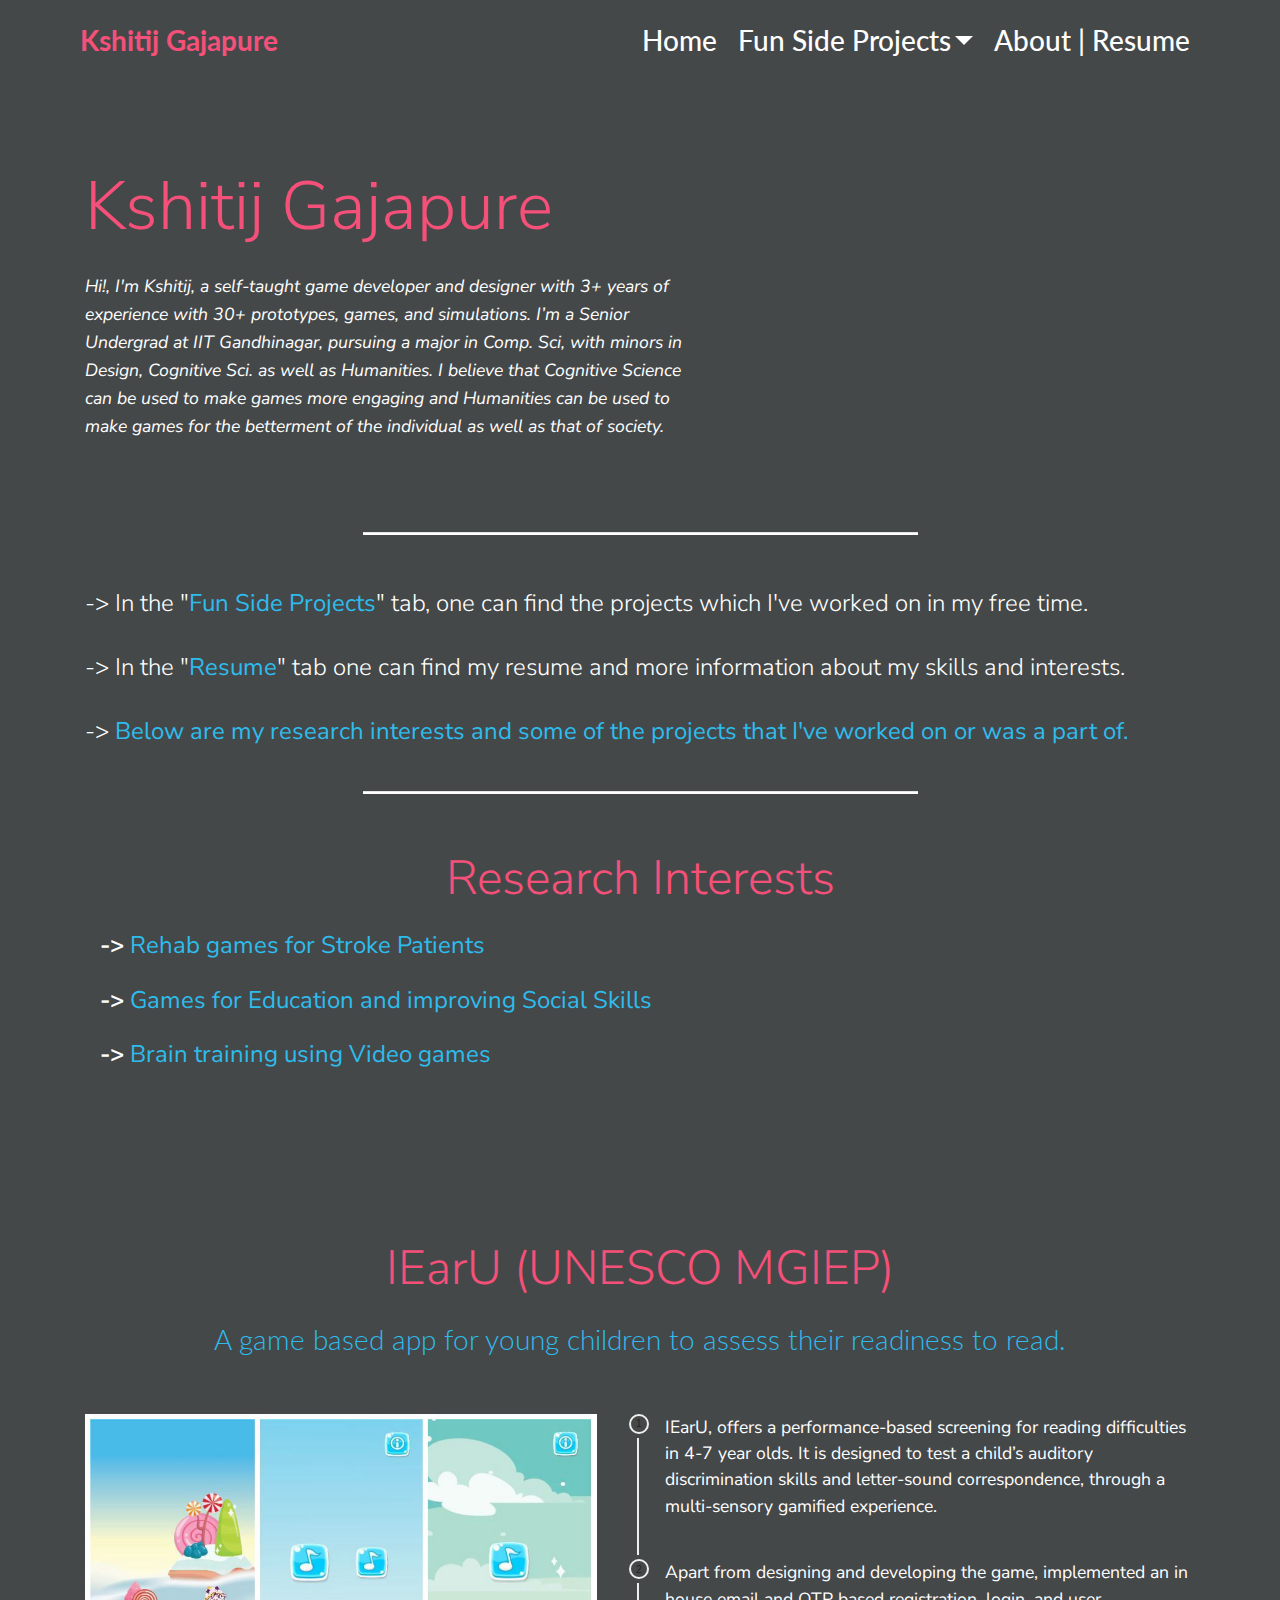
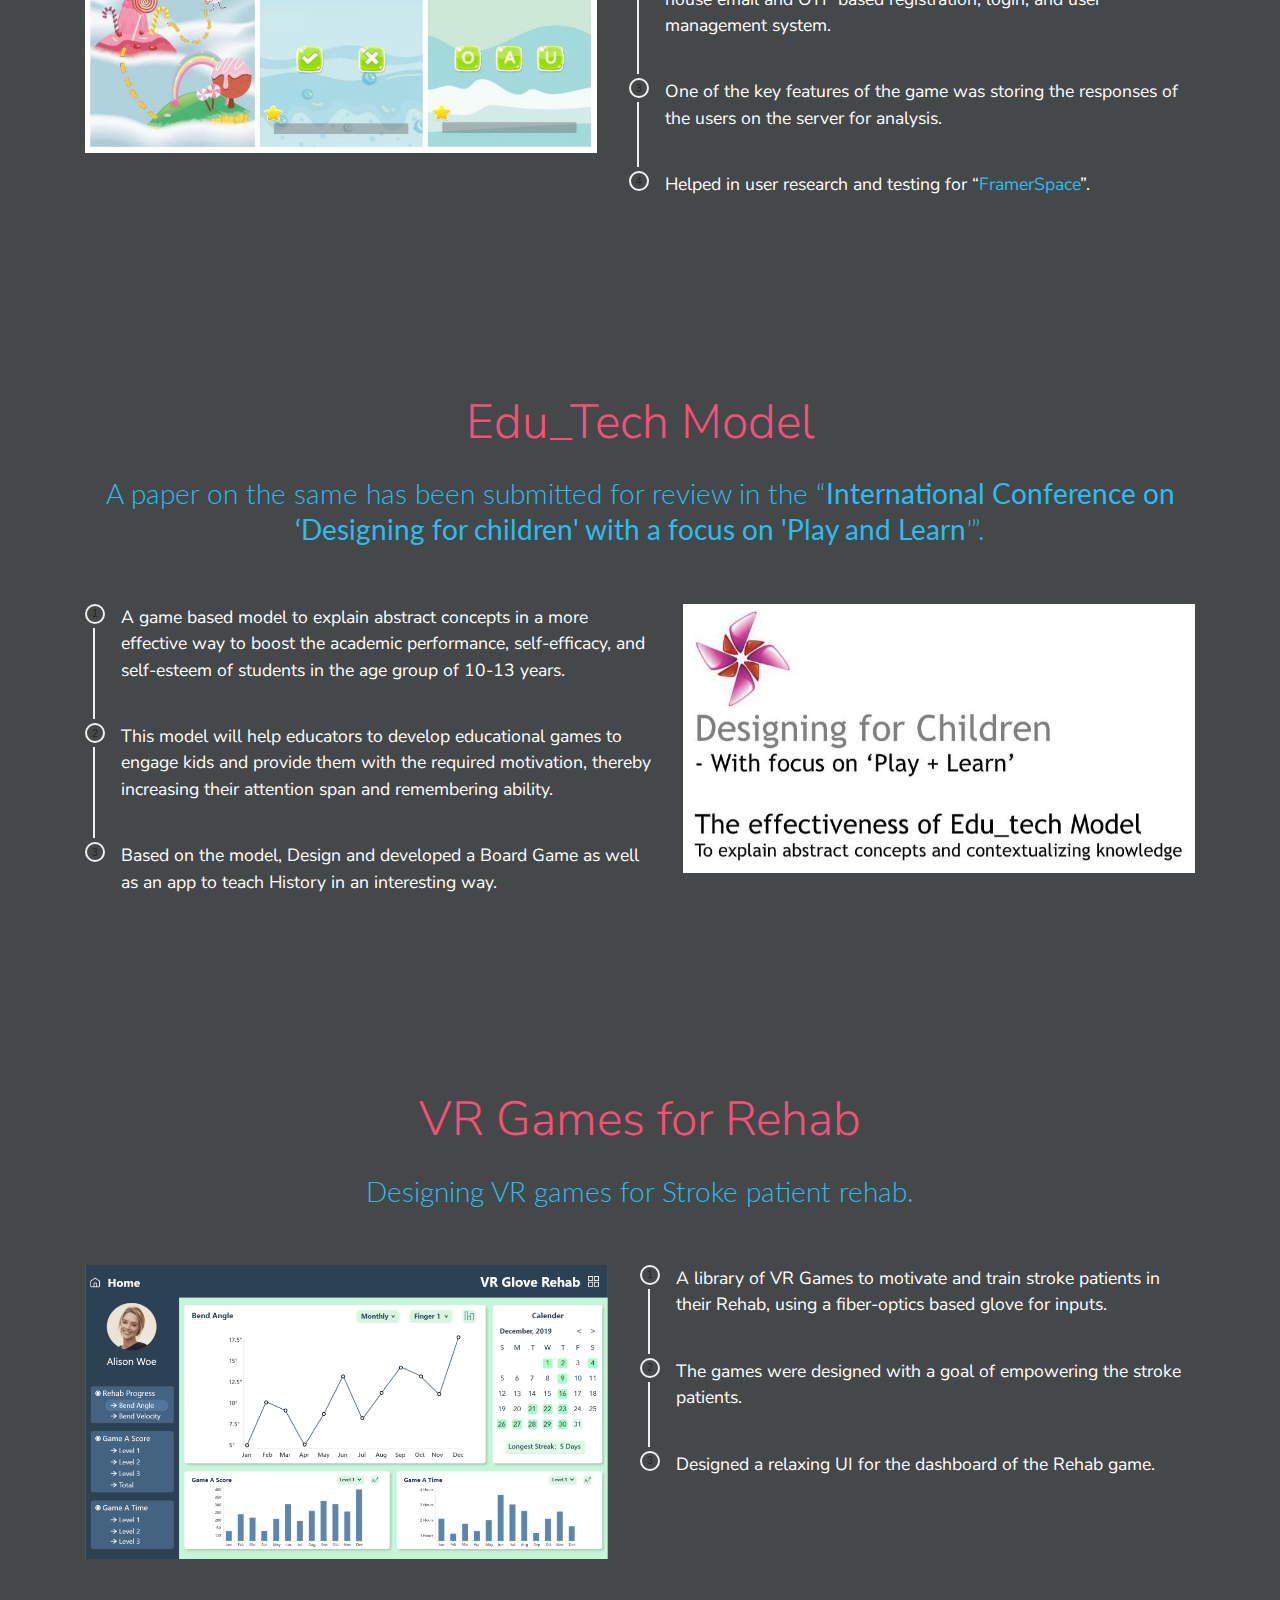
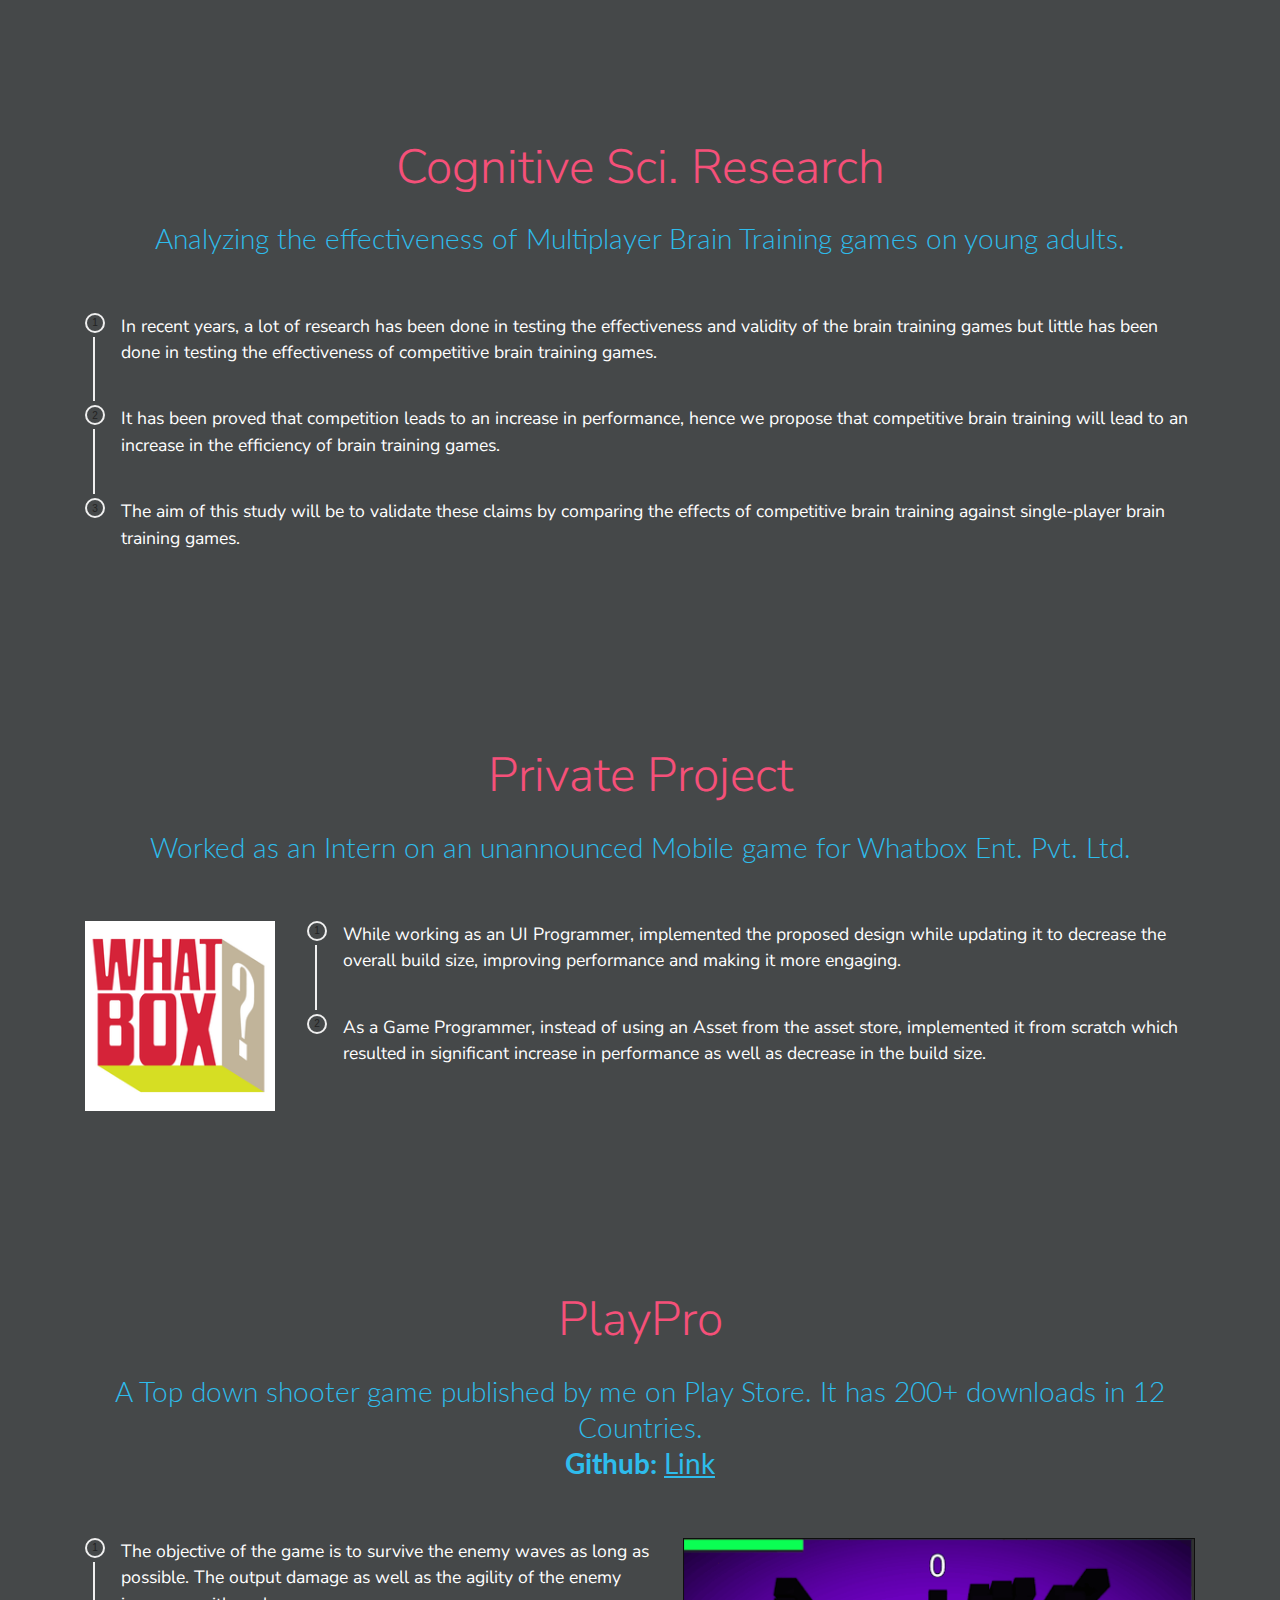
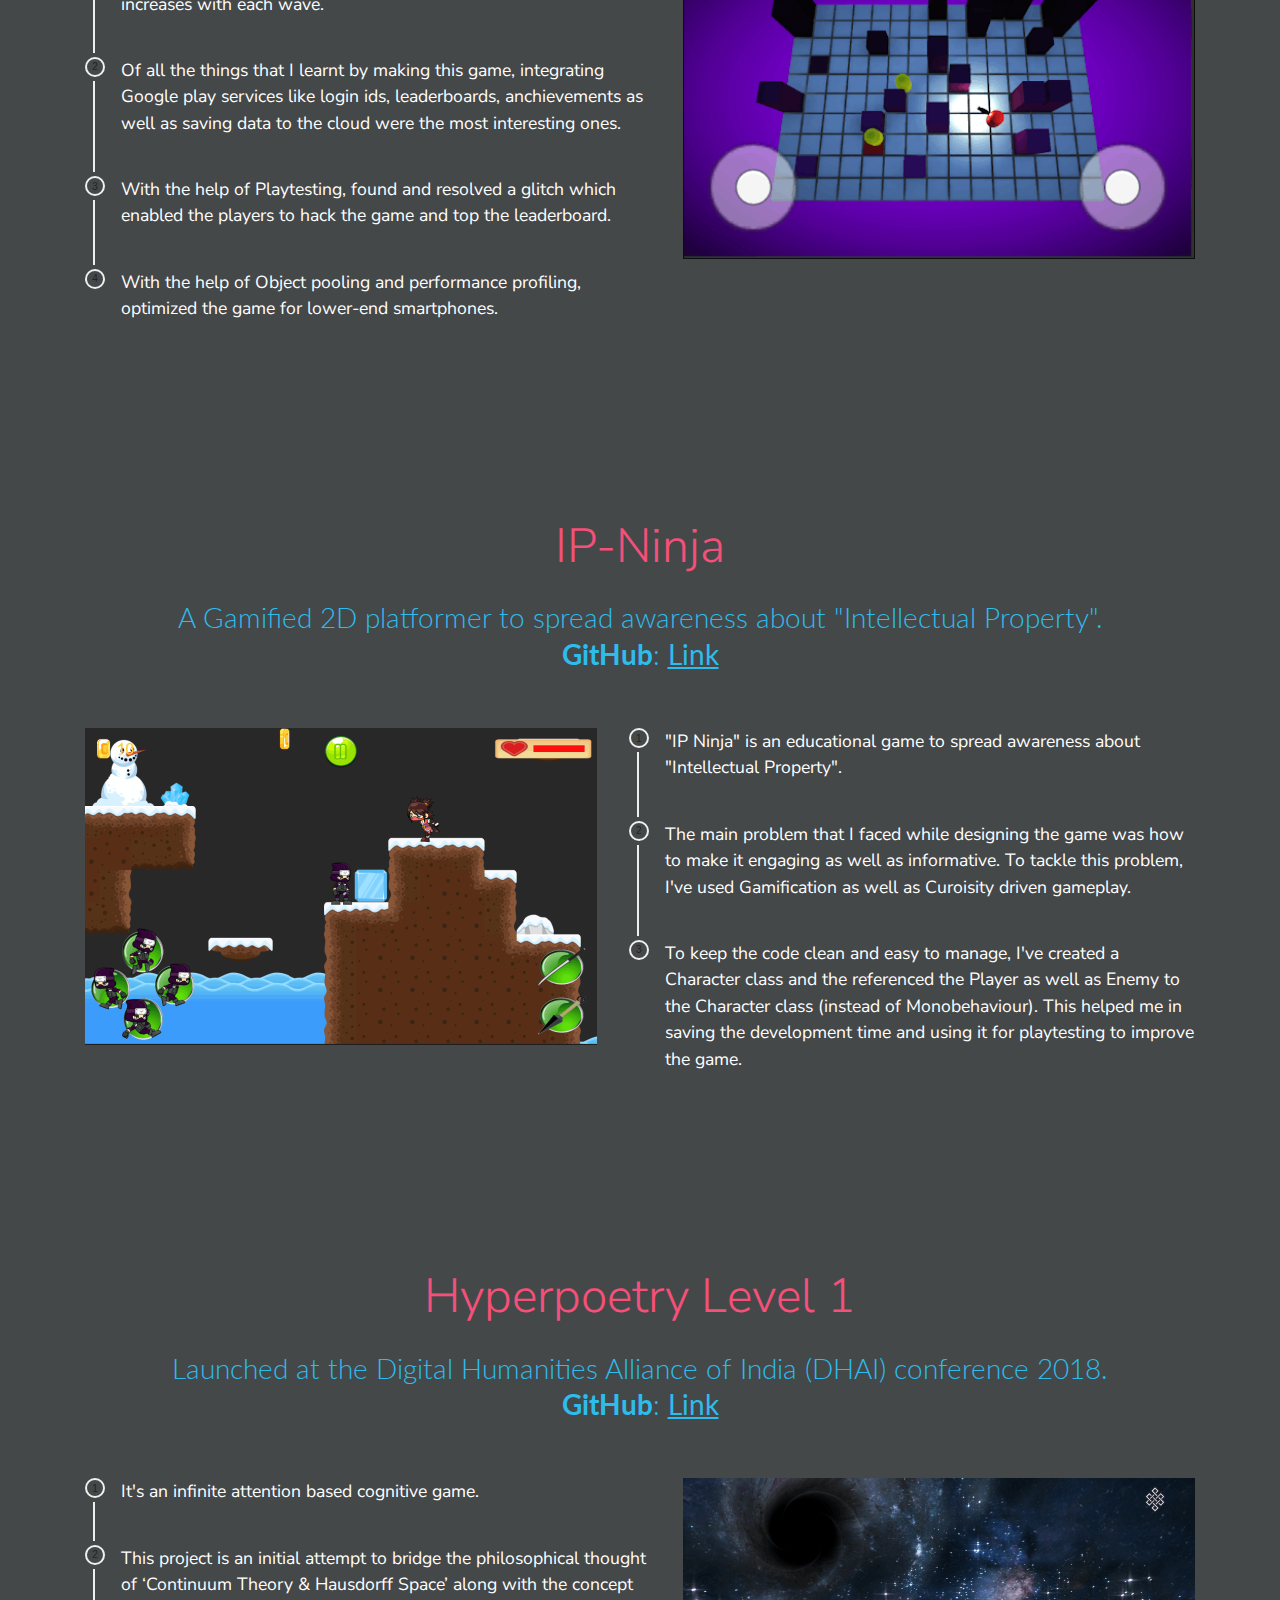
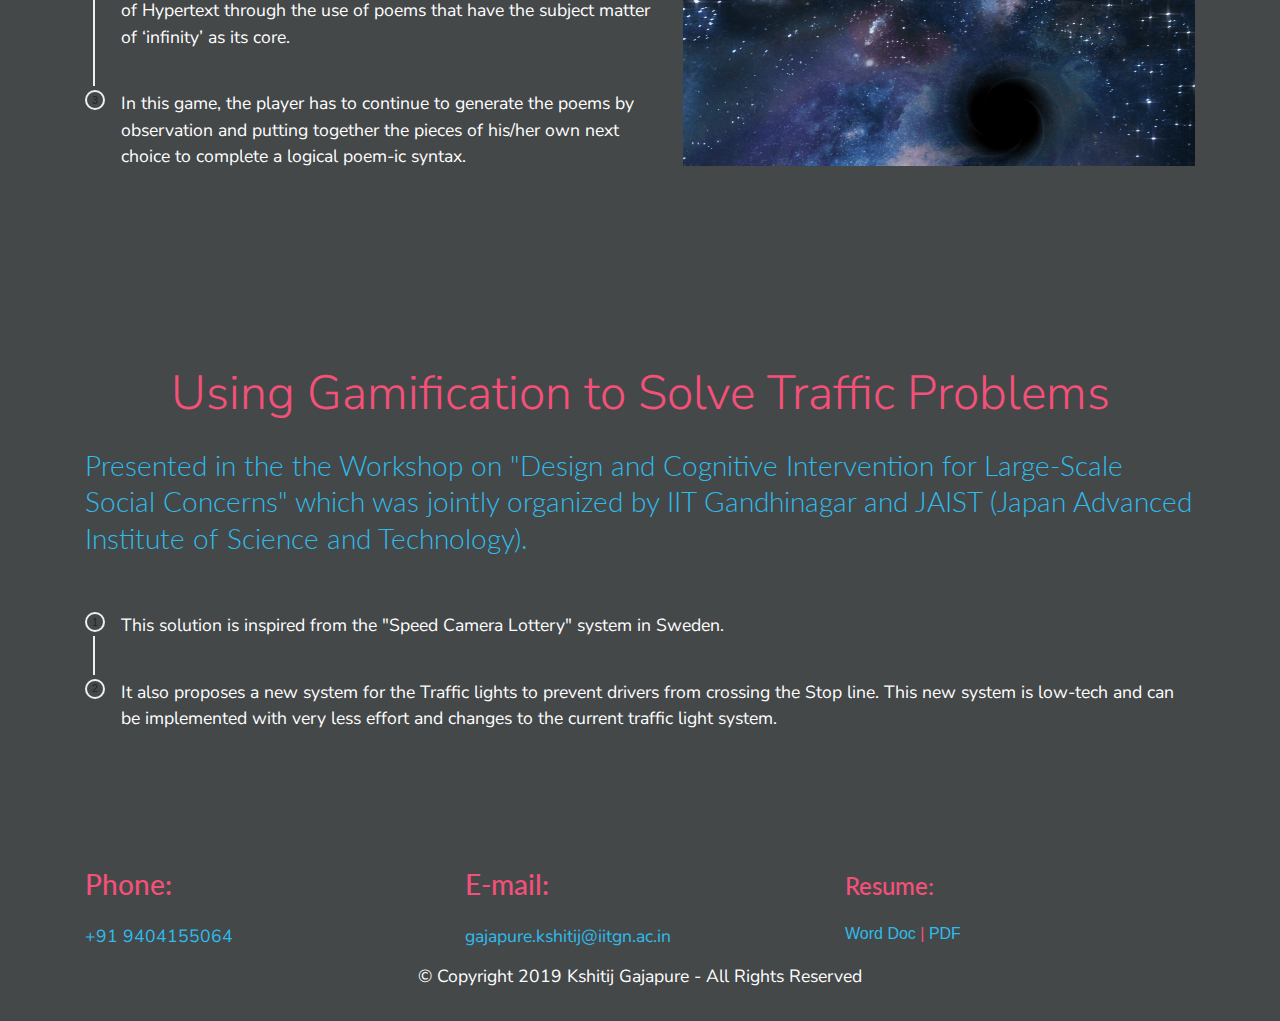
==== commit ed57af4d: "create github pages" ====
--- a/index.html
+++ b/index.html
@@ -22,7 +22,7 @@
   
 </head>
 <body>
-  <link rel="stylesheet" href="style.less" class="cid-rgR77JabJS" id="menu1-0" data-rv-view="278"><section class="menu cid-rgR77JabJS" once="menu" id="menu1-0">
+  <link rel="stylesheet" href="style.less" class="cid-rgR77JabJS" id="menu1-0" data-rv-view="498"><section class="menu cid-rgR77JabJS" once="menu" id="menu1-0">
 
     
 
@@ -60,7 +60,7 @@
     </nav>
 </section>
 
-<section class="engine"><a href="https://mobirise.info/c">web builder</a></section><section class="mbr-section article content1 cid-rgTDc5EihG" id="content1-w">
+<section class="engine"><a href="https://mobirise.info/r">free bootstrap template</a></section><section class="mbr-section article content1 cid-rgTDc5EihG" id="content1-w">
     
      
 
@@ -130,9 +130,9 @@
 
     <div class="container">
         <div class="media-container-row">
-            <div class="mbr-text col-12 mbr-fonts-style display-4 col-md-12"><p><strong>-&gt; <a href="index.html#content1-2s">Rehab games for Stroke Patients
-</a></strong></p><p><strong>-&gt; <a href="index.html#content1-2s">Games for Education and improving Social Skills</a>
-</strong></p><p><strong>-&gt; <a href="index.html#content1-w">Brain training using Video games</a></strong></p></div>
+            <div class="mbr-text col-12 mbr-fonts-style display-4 col-md-12"><p><strong>-&gt; <a href="index.html#content4-2r">Rehab games for Stroke Patients
+</a></strong></p><p><strong>-&gt; <a href="index.html#content4-2r">Games for Education and improving Social Skills</a>
+</strong></p><p><strong>-&gt; <a href="index.html#content4-2r">Brain training using Video games</a></strong></p></div>
         </div>
     </div>
 </section>
@@ -234,7 +234,7 @@
     
     <div class="container">
         <h2 class="mbr-section-title pb-3 mbr-fonts-style align-center display-2">Edu_Tech Model</h2>
-        <h3 class="mbr-section-subtitle pb-5 mbr-fonts-style align-center display-5">A paper on the same has been submitted for review in the “<a href="https://www.designingforchildren.net" target="_blank"><em>International Design Conference</em></a>”.</h3>
+        <h3 class="mbr-section-subtitle pb-5 mbr-fonts-style align-center display-5">A paper on the same has been submitted for review in the “<em><a href="https://www.designingforchildren.net/conference.html" target="_blank">International Conference on ‘Designing for children' with a focus on 'Play and Learn</a>'</em>”.</h3>
         <div class="media-container-row">
             <div class="media-block" style="width: 49%;">
                 <div class="mbr-figure">
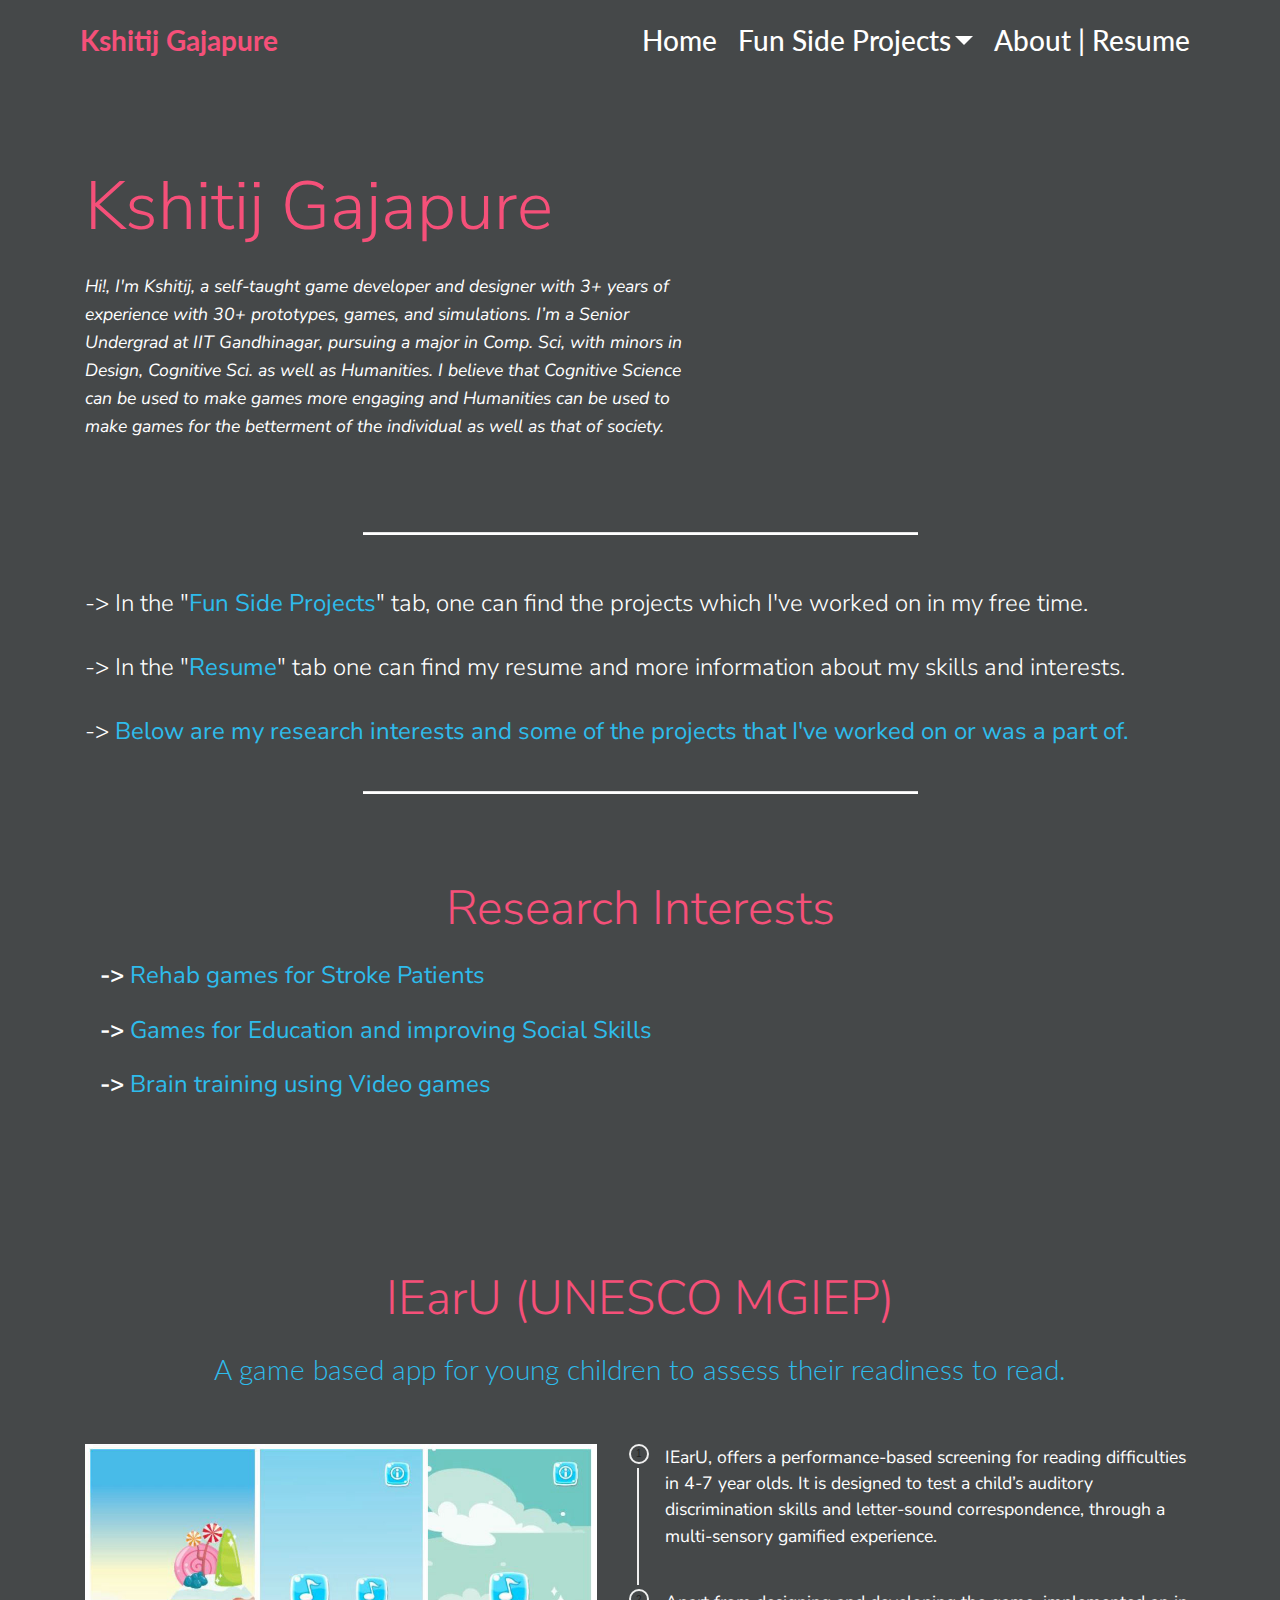
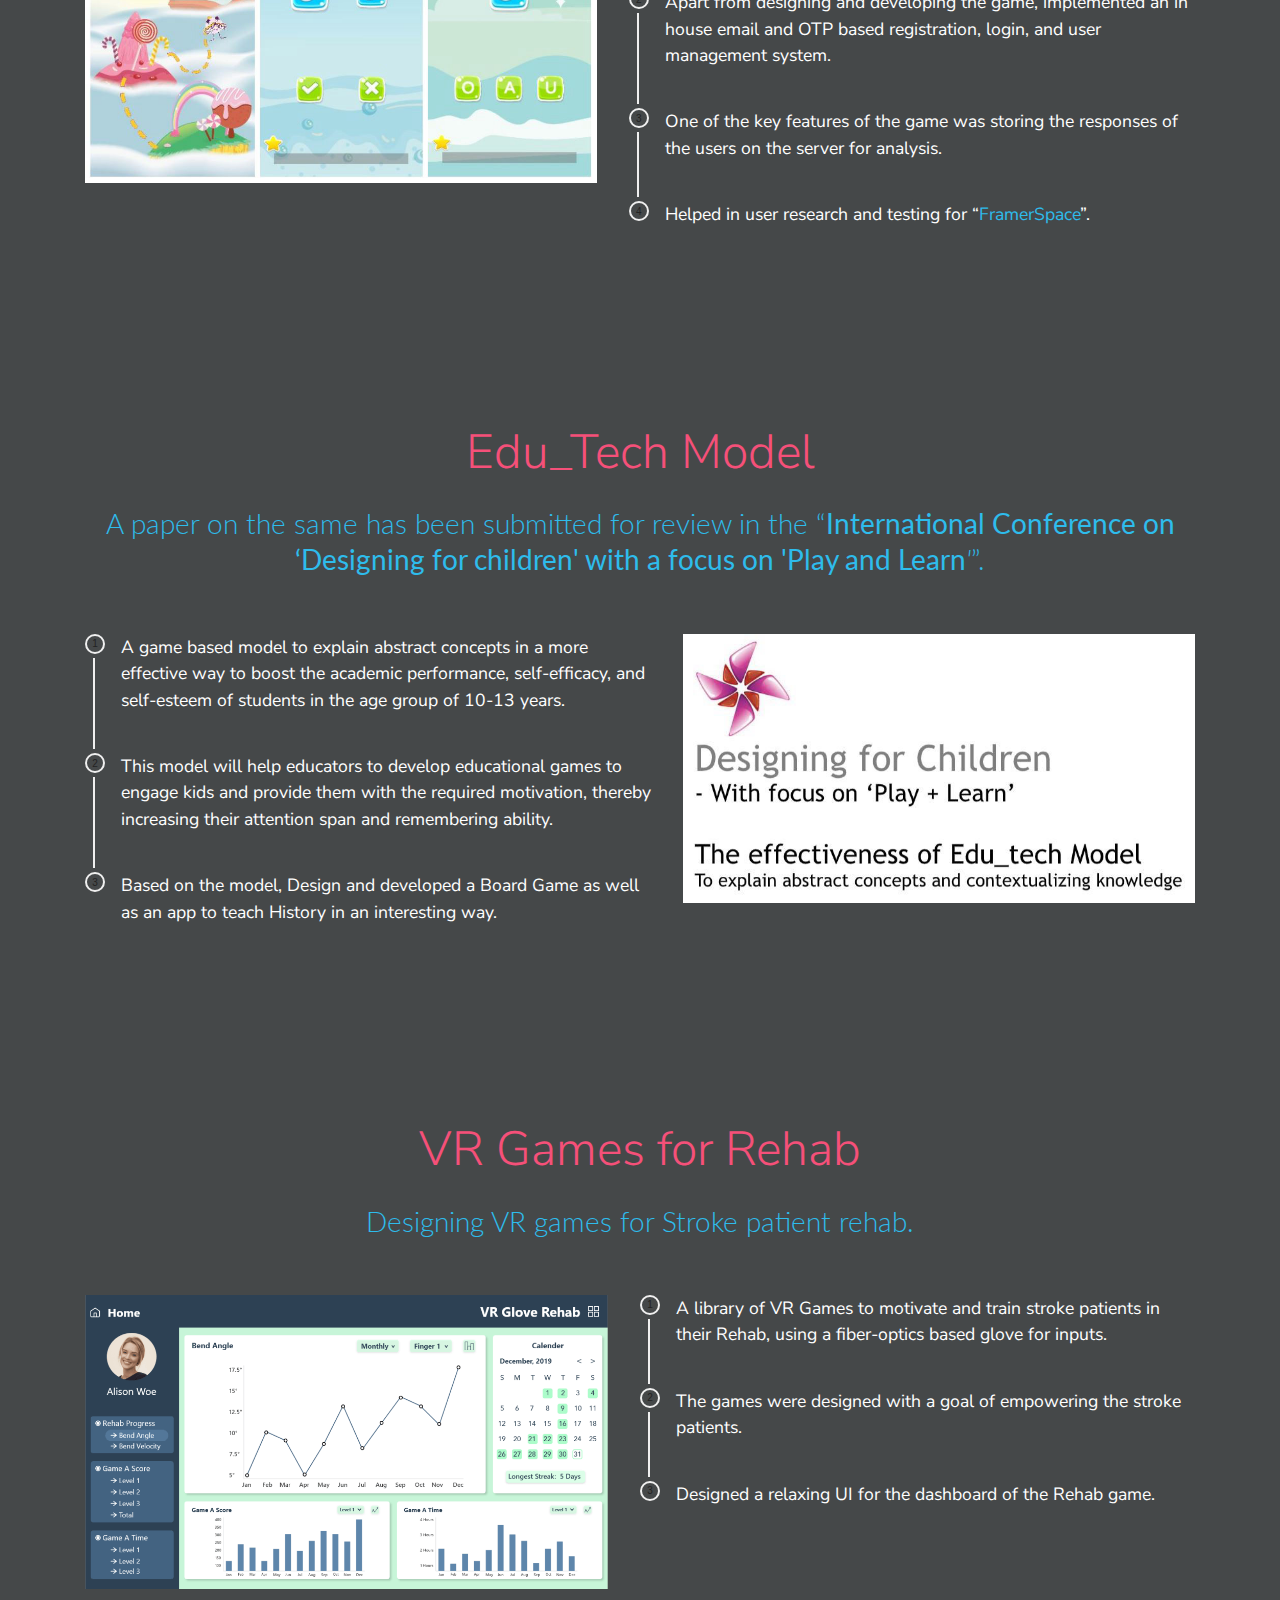
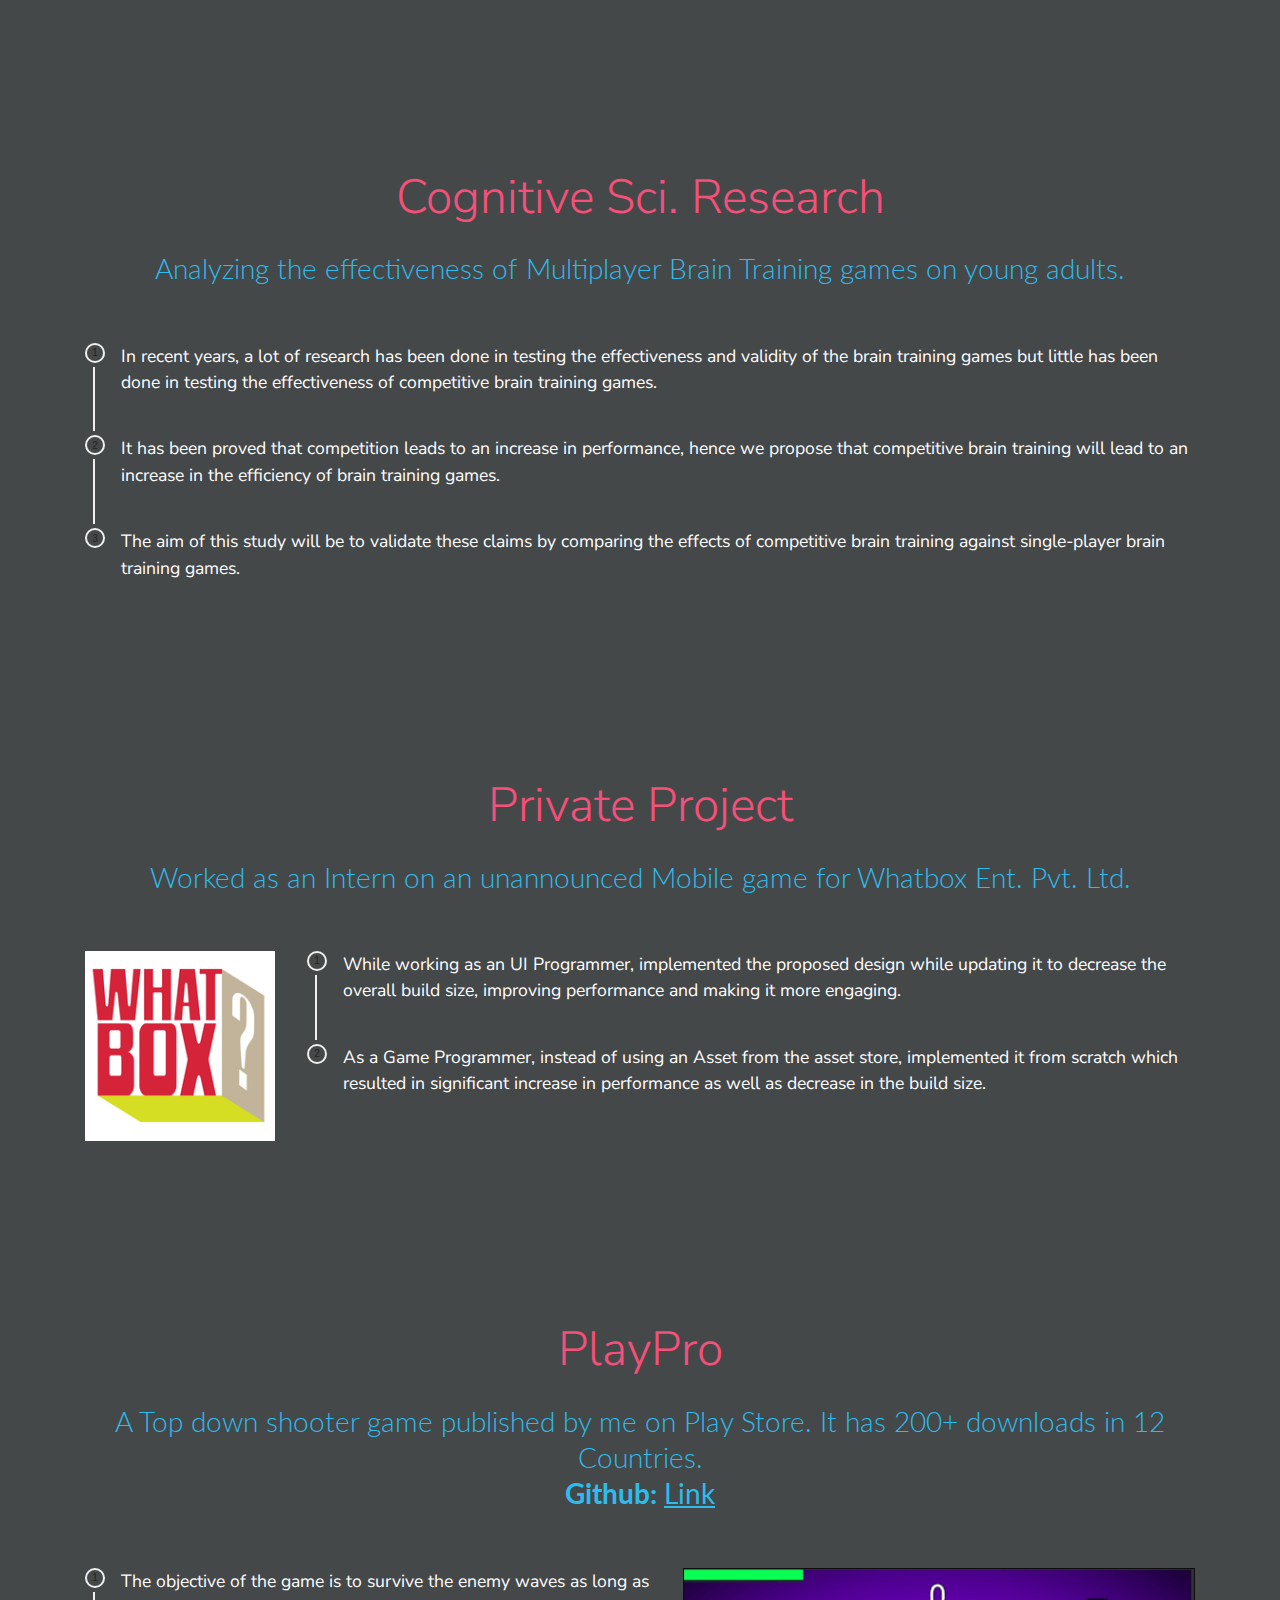
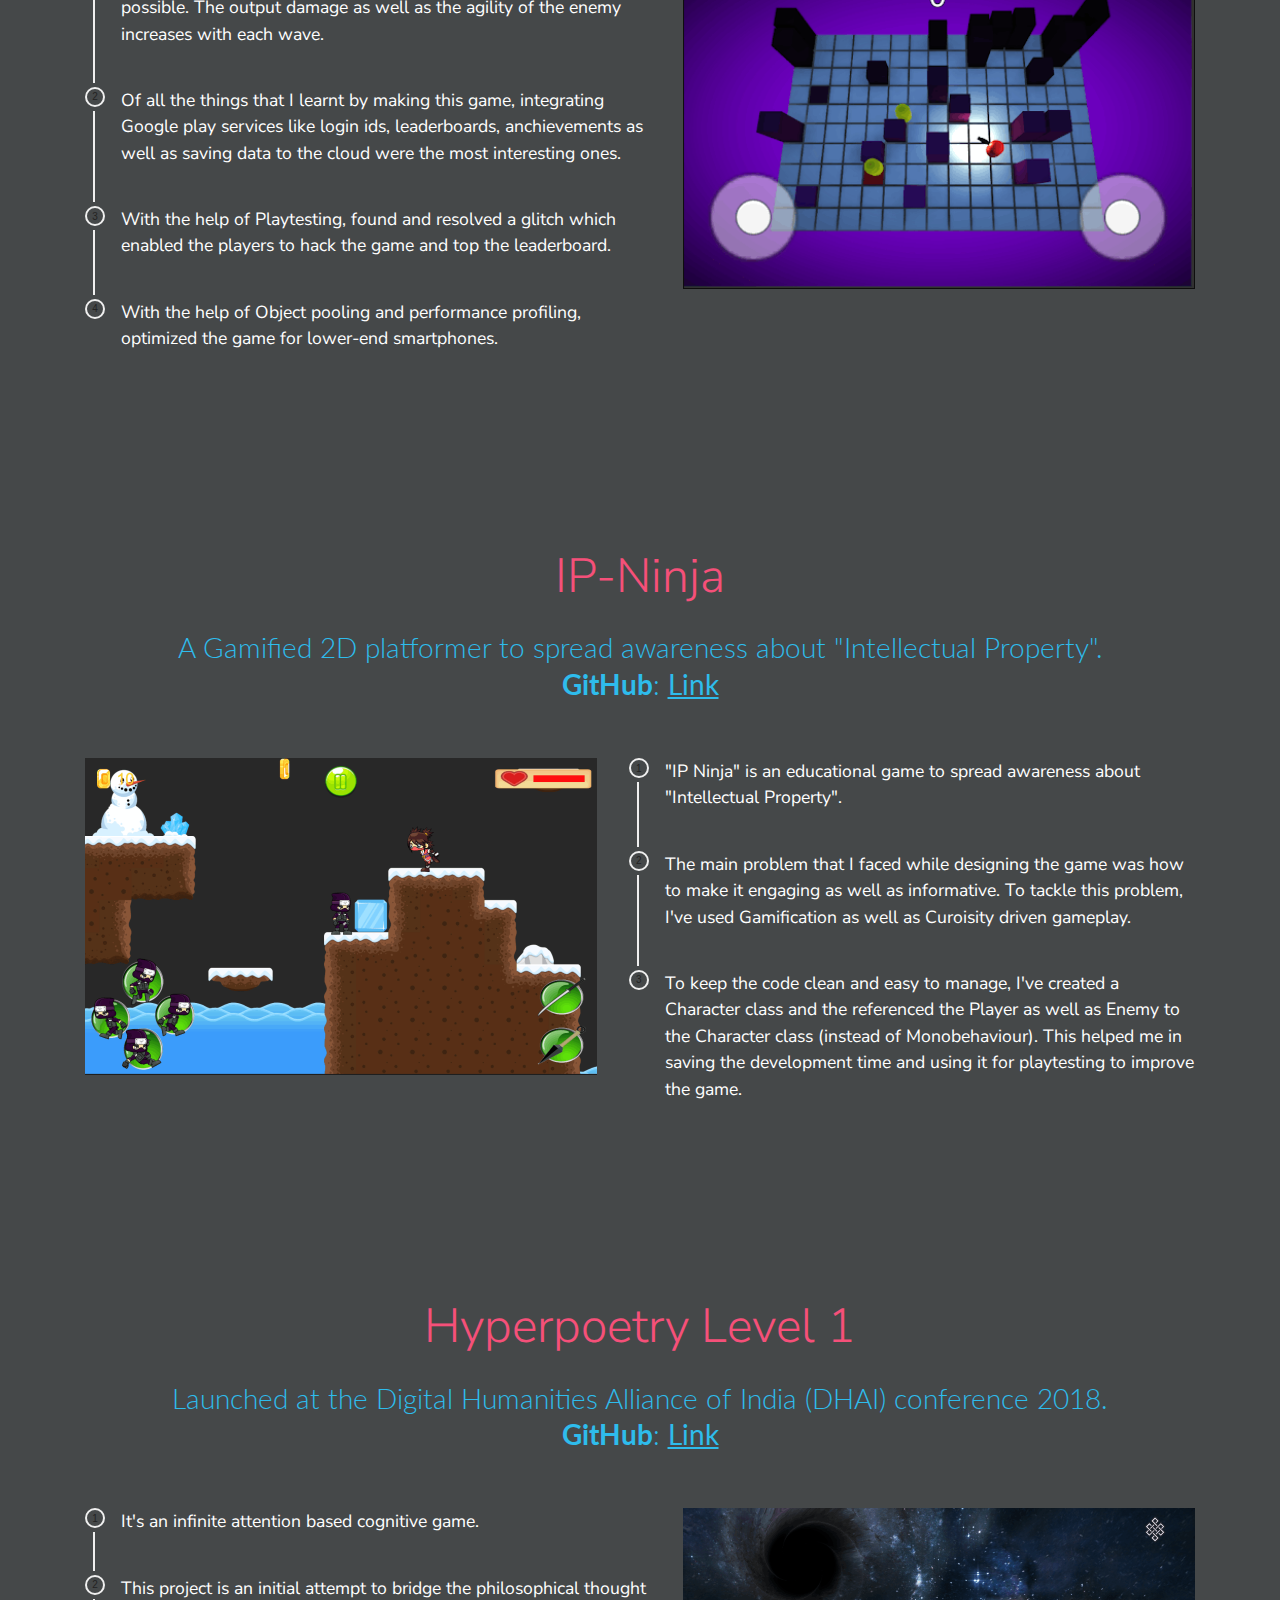
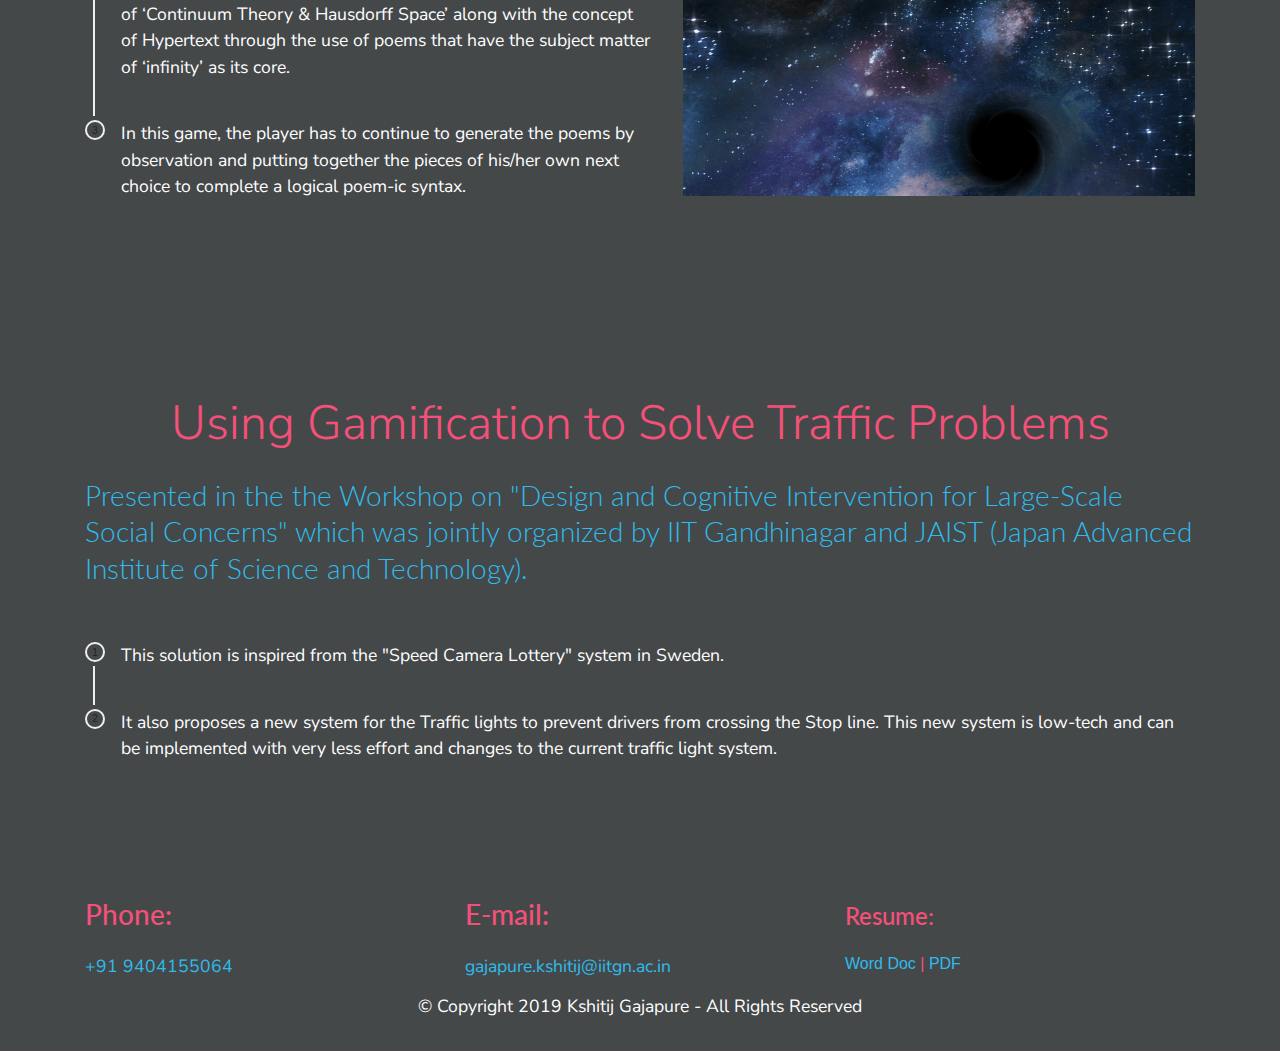
==== commit fd43cc3b: "create github pages" ====
--- a/index.html
+++ b/index.html
@@ -22,7 +22,7 @@
   
 </head>
 <body>
-  <link rel="stylesheet" href="style.less" class="cid-rgR77JabJS" id="menu1-0" data-rv-view="498"><section class="menu cid-rgR77JabJS" once="menu" id="menu1-0">
+  <link rel="stylesheet" href="style.less" class="cid-rgR77JabJS" id="menu1-0" data-rv-view="718"><section class="menu cid-rgR77JabJS" once="menu" id="menu1-0">
 
     
 
@@ -60,7 +60,7 @@
     </nav>
 </section>
 
-<section class="engine"><a href="https://mobirise.info/r">free bootstrap template</a></section><section class="mbr-section article content1 cid-rgTDc5EihG" id="content1-w">
+<section class="engine"><a href="https://mobirise.info/m">free website design templates</a></section><section class="mbr-section article content1 cid-rgTDc5EihG" id="content1-w">
     
      
 
--- a/assets/mobirise/css/mbr-additional.css
+++ b/assets/mobirise/css/mbr-additional.css
@@ -1838,7 +1838,7 @@
   }
 }
 .cid-rMTHH2IWfh {
-  padding-top: 60px;
+  padding-top: 90px;
   padding-bottom: 0px;
   background-color: #454849;
 }
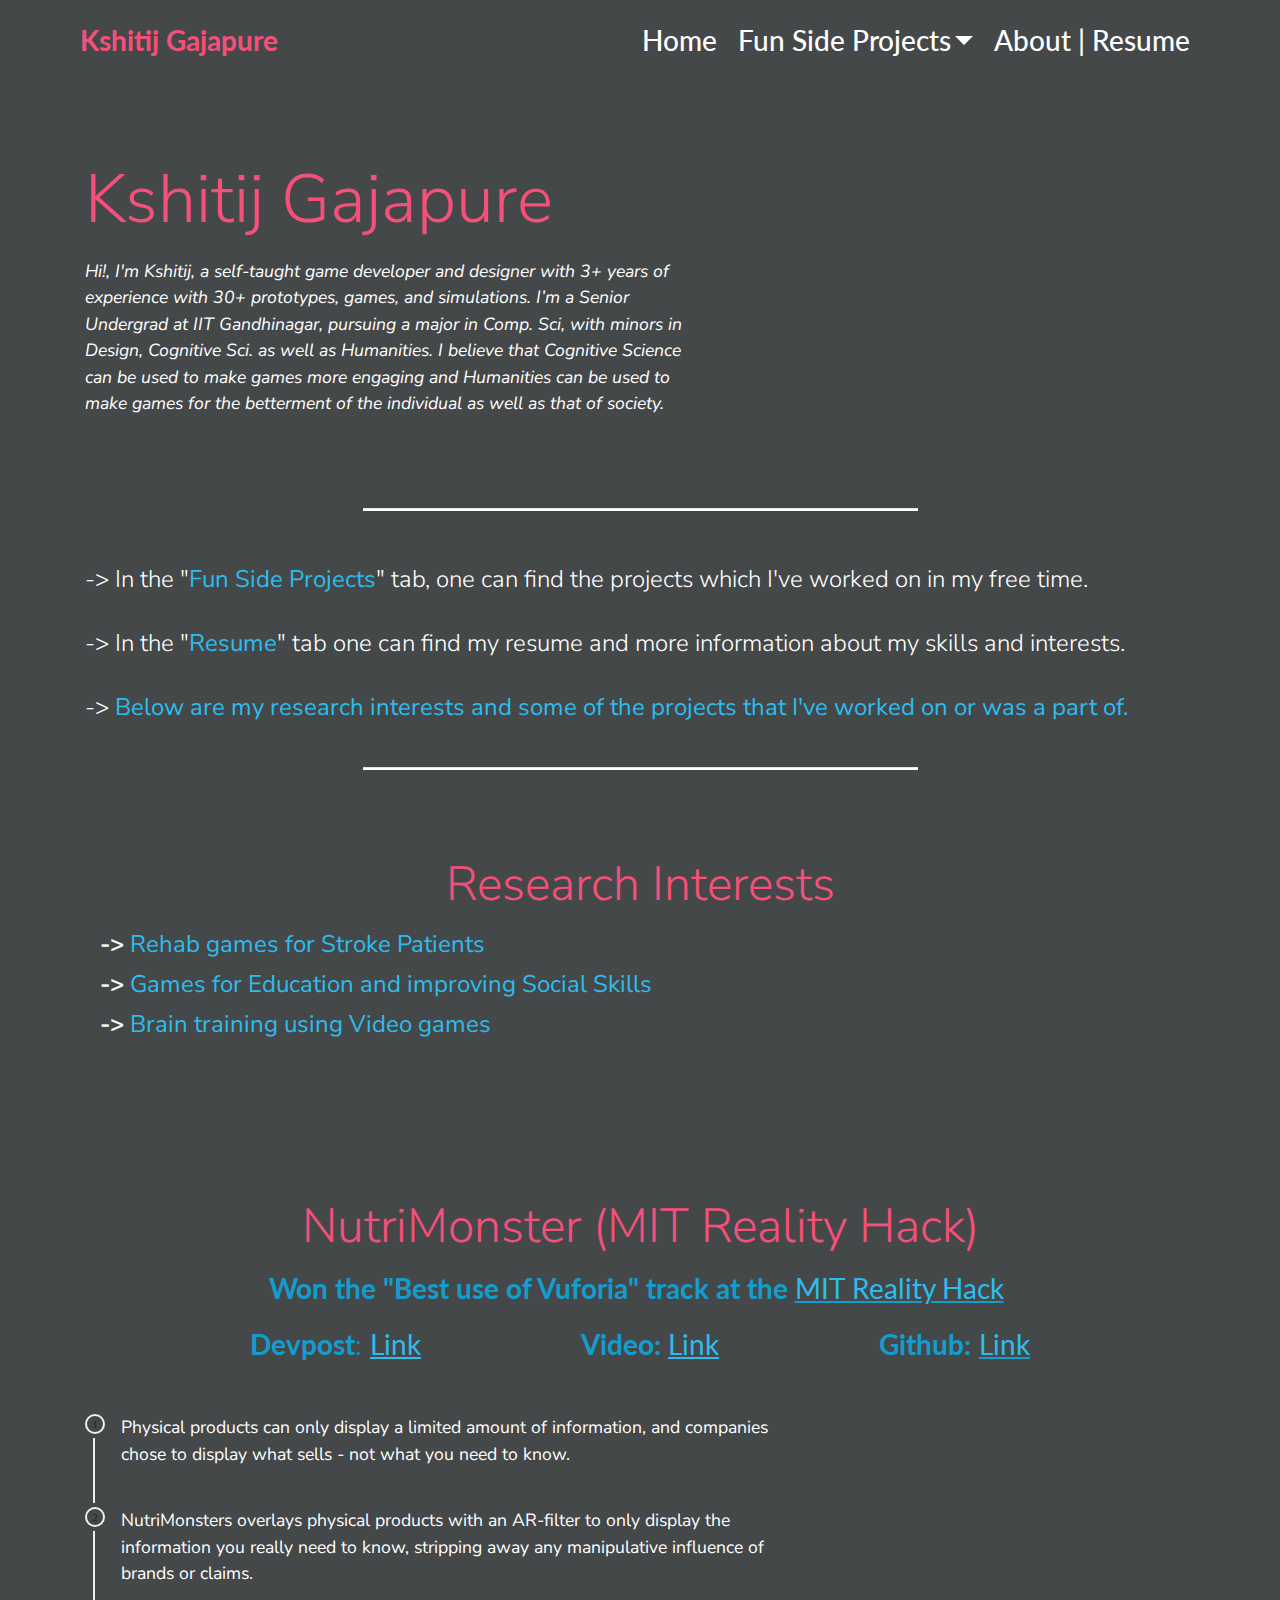
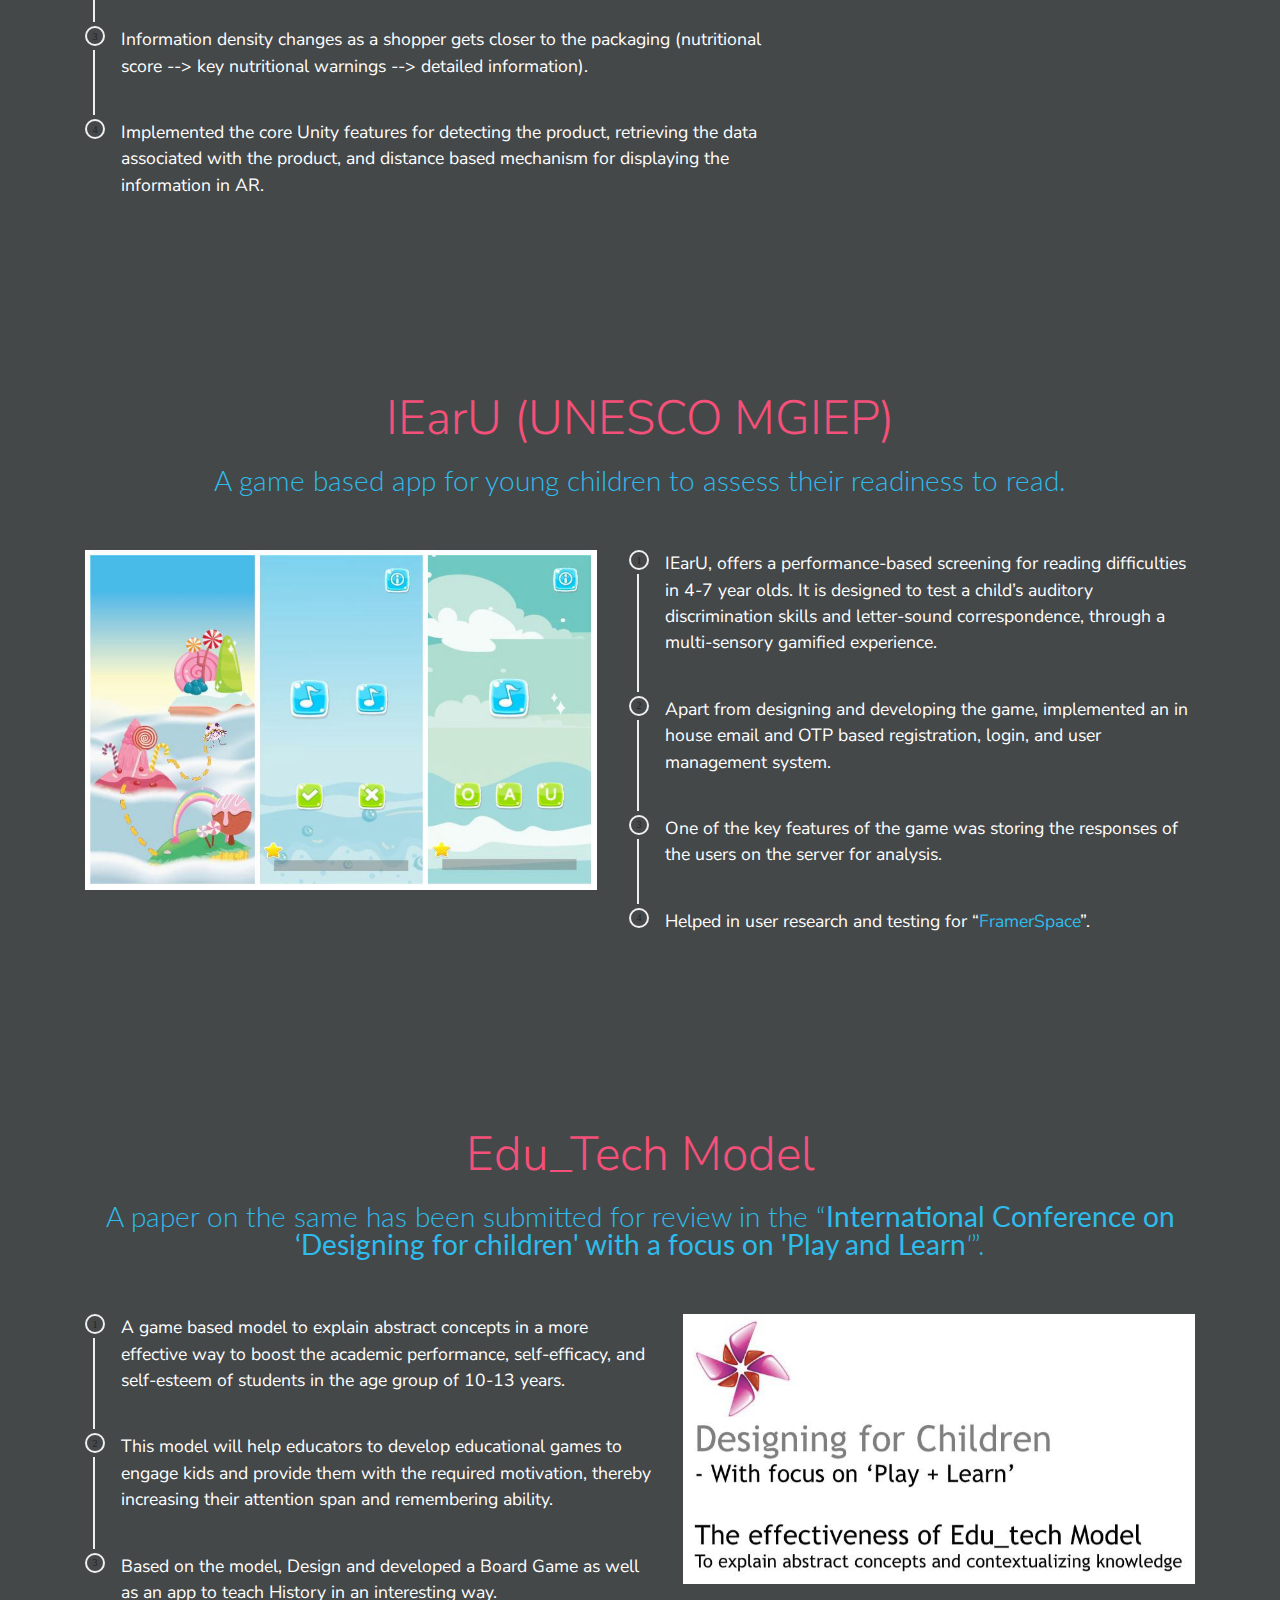
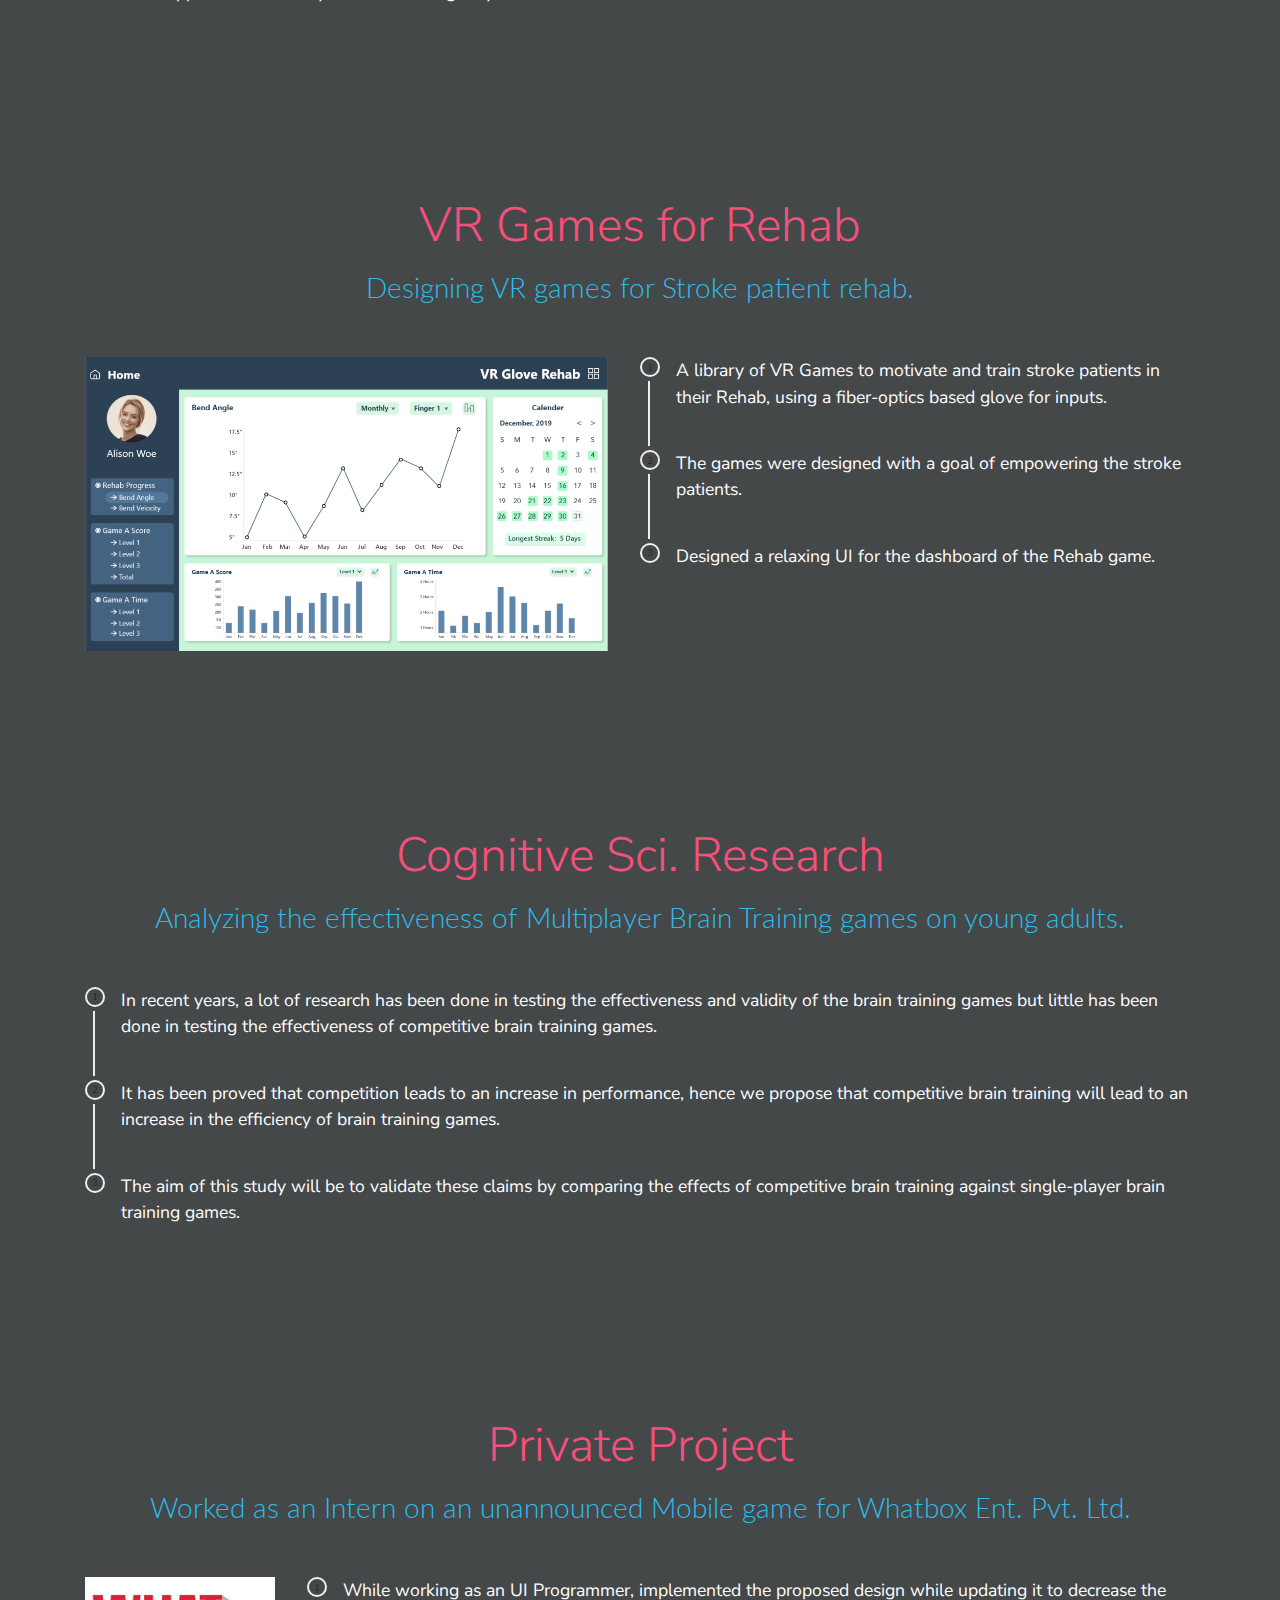
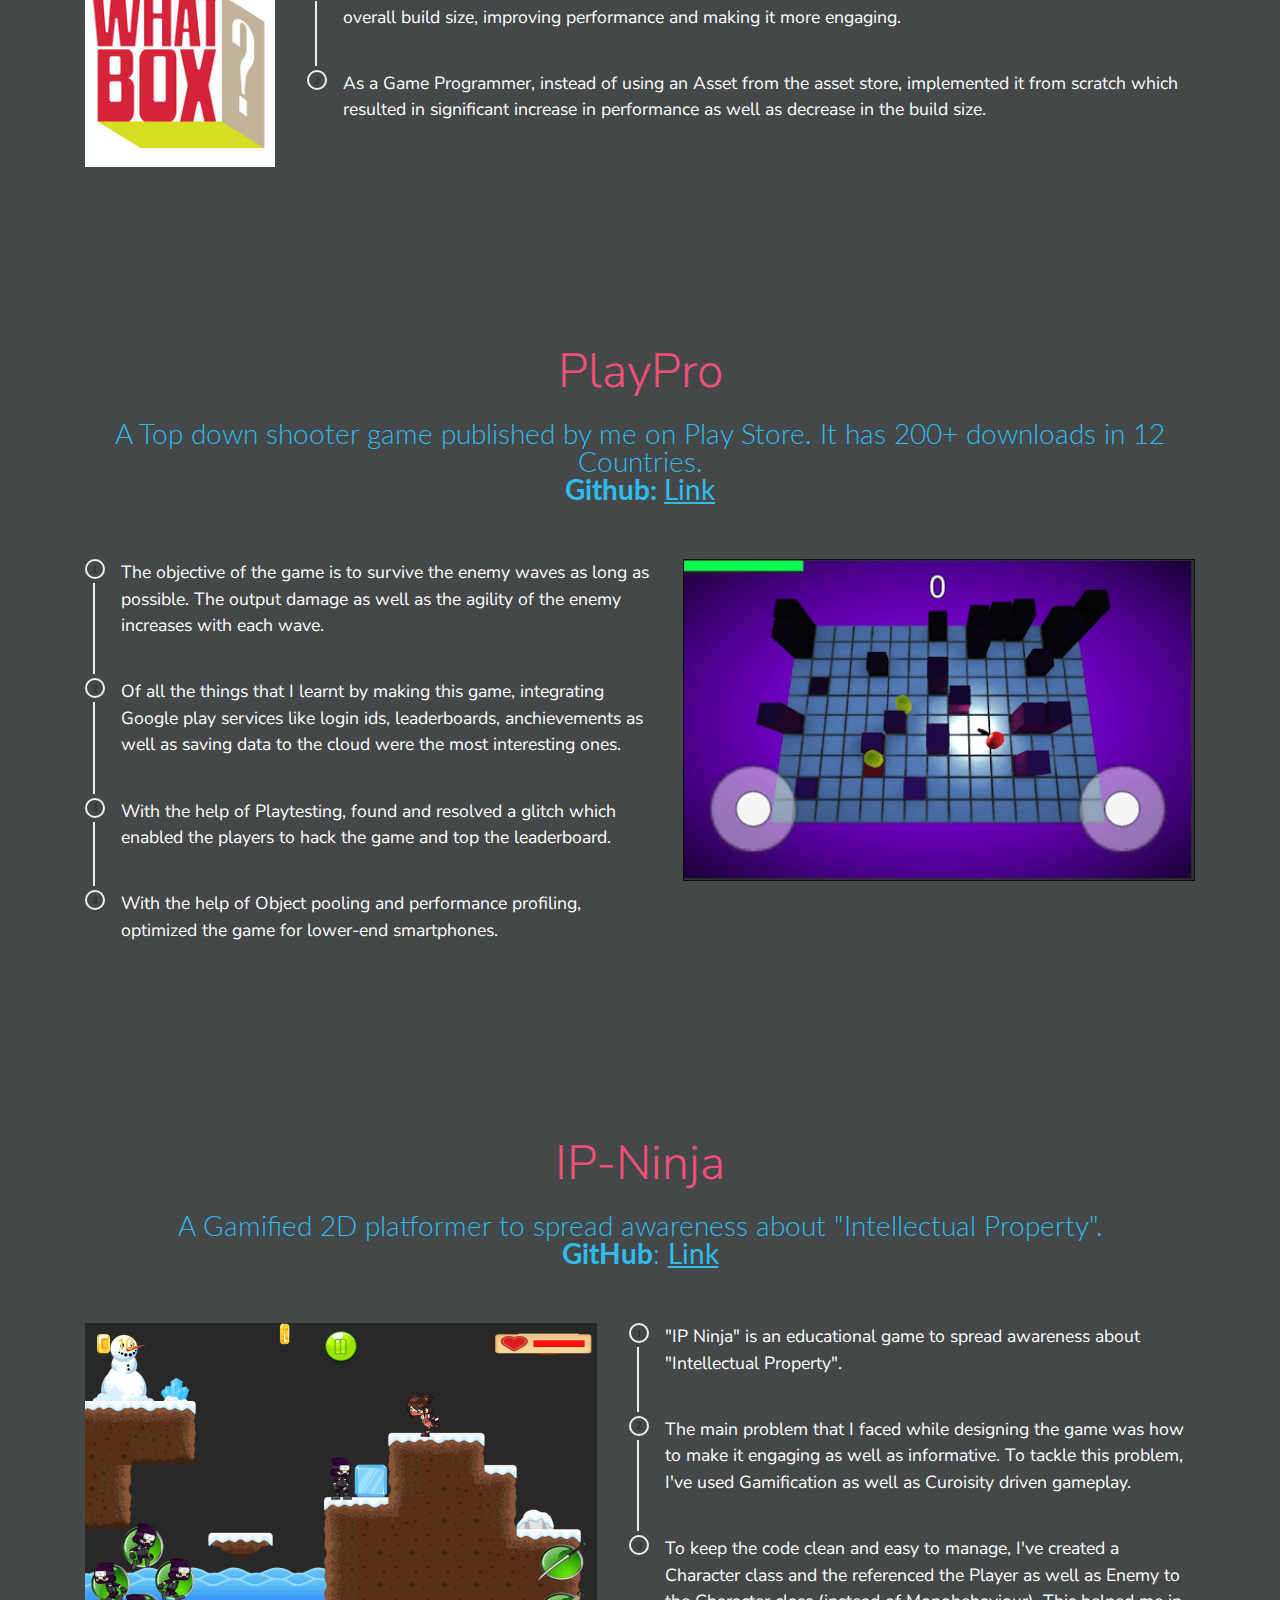
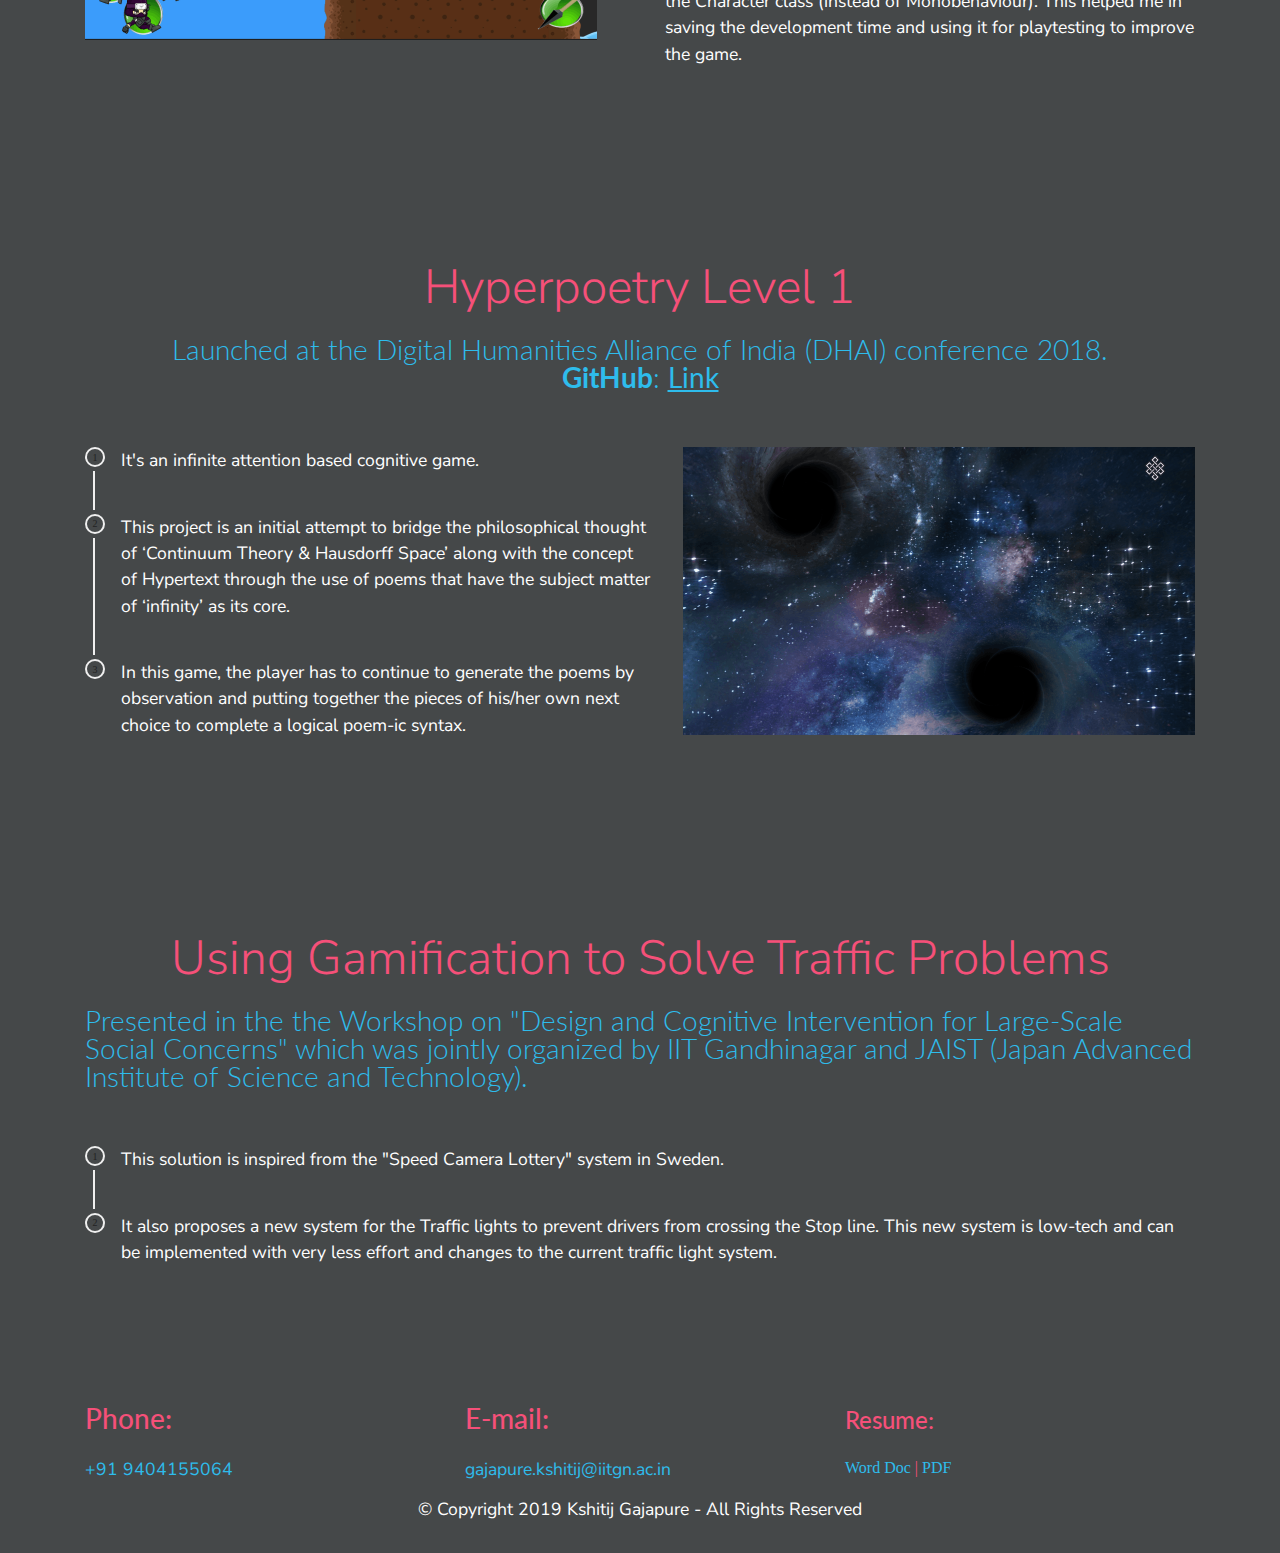
==== commit 3f912a0a: "Another Update" ====
--- a/index.html
+++ b/index.html
@@ -1,28 +1,29 @@
 <!DOCTYPE html>
-<html >
+<html  >
 <head>
-  <!-- Site made with Mobirise Website Builder v4.9.1, https://mobirise.com -->
+  <!-- Site made with Mobirise Website Builder v4.12.0, https://mobirise.com -->
   <meta charset="UTF-8">
   <meta http-equiv="X-UA-Compatible" content="IE=edge">
-  <meta name="generator" content="Mobirise v4.9.1, mobirise.com">
+  <meta name="generator" content="Mobirise v4.12.0, mobirise.com">
   <meta name="viewport" content="width=device-width, initial-scale=1, minimum-scale=1">
   <link rel="shortcut icon" href="assets/images/logo2.png" type="image/x-icon">
   <meta name="description" content="">
+  
   <title>Home</title>
   <link rel="stylesheet" href="assets/web/assets/mobirise-icons/mobirise-icons.css">
-  <link rel="stylesheet" href="assets/tether/tether.min.css">
   <link rel="stylesheet" href="assets/bootstrap/css/bootstrap.min.css">
   <link rel="stylesheet" href="assets/bootstrap/css/bootstrap-grid.min.css">
   <link rel="stylesheet" href="assets/bootstrap/css/bootstrap-reboot.min.css">
+  <link rel="stylesheet" href="assets/tether/tether.min.css">
   <link rel="stylesheet" href="assets/dropdown/css/style.css">
   <link rel="stylesheet" href="assets/theme/css/style.css">
-  <link rel="stylesheet" href="assets/mobirise/css/mbr-additional.css" type="text/css">
+  <link rel="preload" as="style" href="assets/mobirise/css/mbr-additional.css"><link rel="stylesheet" href="assets/mobirise/css/mbr-additional.css" type="text/css">
   
   
   
 </head>
 <body>
-  <link rel="stylesheet" href="style.less" class="cid-rgR77JabJS" id="menu1-0" data-rv-view="718"><section class="menu cid-rgR77JabJS" once="menu" id="menu1-0">
+  <link rel="stylesheet" href="style.less" class="cid-rgR77JabJS" id="menu1-0" data-rv-view="585"><section class="menu cid-rgR77JabJS" once="menu" id="menu1-0">
 
     
 
@@ -60,7 +61,7 @@
     </nav>
 </section>
 
-<section class="engine"><a href="https://mobirise.info/m">free website design templates</a></section><section class="mbr-section article content1 cid-rgTDc5EihG" id="content1-w">
+<section class="engine"><a href="https://mobirise.info/h">create your own web page for free</a></section><section class="mbr-section article content1 cid-rgTDc5EihG" id="content1-w">
     
      
 
@@ -133,6 +134,96 @@
             <div class="mbr-text col-12 mbr-fonts-style display-4 col-md-12"><p><strong>-&gt; <a href="index.html#content4-2r">Rehab games for Stroke Patients
 </a></strong></p><p><strong>-&gt; <a href="index.html#content4-2r">Games for Education and improving Social Skills</a>
 </strong></p><p><strong>-&gt; <a href="index.html#content4-2r">Brain training using Video games</a></strong></p></div>
+        </div>
+    </div>
+</section>
+
+<section class="step3 cid-rOsQLJR1yG" id="step3-2v">
+
+    
+
+    
+    
+    <div class="container">
+        <h2 class="mbr-section-title pb-3 mbr-fonts-style align-center display-2">
+            NutriMonster (MIT Reality Hack)</h2>
+        <h3 class="mbr-section-subtitle pb-5 mbr-fonts-style align-center display-5"><div><strong>Won the "Best use of Vuforia" track at the <u><a href="http://mitrealityhack.com/" target="_blank">MIT Reality Hack</a></u></strong>&nbsp;</div><div><br></div><div><strong>Devpost</strong>: <a href="https://devpost.com/software/nutrimonster" target="_blank"><u>Link</u></a>&nbsp;&nbsp;&nbsp;&nbsp;&nbsp;&nbsp;&nbsp;&nbsp;&nbsp;&nbsp;&nbsp;&nbsp;&nbsp;&nbsp;&nbsp;&nbsp;&nbsp;&nbsp;&nbsp;&nbsp;<strong>Video: </strong><a href="https://vimeo.com/385862807"><u>Link</u></a>&nbsp;&nbsp;&nbsp;&nbsp;&nbsp;&nbsp;&nbsp;&nbsp;&nbsp;&nbsp;&nbsp;&nbsp;&nbsp; &nbsp;&nbsp;&nbsp;&nbsp;&nbsp; <strong>Github:</strong> <u><a href="https://github.com/MIT-RH-2/BLANK_32" target="_blank">Link</a></u></div></h3>
+        <div class="media-container-row">
+            <div class="media-block" style="width: 35%;">
+                <div class="mbr-figure">
+                    <img src="assets/images/untitled-1-714x749.jpg" alt="" title="">
+                </div>
+            </div>
+            <div class="step-container">
+                <div class="card separline pb-4">
+                    <div class="step-element d-flex">
+                        <div class="step-wrapper pr-3">
+                            <div class="step d-flex align-items-center justify-content-center">
+                                1
+                            </div>
+                        </div>          
+                        <div class="step-text-content">
+                            
+                            <p class="mbr-step-text mbr-fonts-style display-7">
+                                Physical products can only display a limited amount of information, and companies chose to display what sells - not what you need to know.
+                            </p>
+                        </div>
+                    </div>
+                </div>
+
+                <div class="card separline pb-4">
+                    <div class="step-element d-flex">
+                        <div class="step-wrapper pr-3">
+                            <div class="step d-flex align-items-center justify-content-center">
+                                2
+                            </div>
+                        </div>          
+                        <div class="step-text-content">
+                            
+                            <p class="mbr-step-text mbr-fonts-style display-7">NutriMonsters overlays physical products with an AR-filter to only display the information you really need to know, stripping away any manipulative influence of brands or claims.</p>
+                        </div>
+                    </div>
+                </div>
+
+                <div class="card separline pb-4">
+                    <div class="step-element d-flex">
+                        <div class="step-wrapper pr-3">
+                            <div class="step d-flex align-items-center justify-content-center">
+                                3
+                            </div>
+                        </div>          
+                        <div class="step-text-content">
+                            
+                            <p class="mbr-step-text mbr-fonts-style display-7">
+                                Information density changes as a shopper gets closer to the packaging (nutritional score --&gt; key nutritional warnings --&gt; detailed information).</p>
+                        </div>
+                    </div>
+                </div>
+
+                <div class="card">
+                    <div class="step-element d-flex">
+                        <div class="step-wrapper pr-3">
+                            <div class="step d-flex align-items-center justify-content-center">
+                                4
+                            </div>
+                        </div>          
+                        <div class="step-text-content">
+                            
+                            <p class="mbr-step-text mbr-fonts-style display-7">Implemented the core Unity features for detecting the product, retrieving the data associated with the product, and distance based mechanism for displaying the information in AR.</p>
+                        </div>
+                    </div>
+                </div>
+
+                
+
+                
+
+                
+
+                
+
+                
+            </div>
         </div>
     </div>
 </section>
@@ -877,10 +968,11 @@
 
   <script src="assets/web/assets/jquery/jquery.min.js"></script>
   <script src="assets/popper/popper.min.js"></script>
+  <script src="assets/bootstrap/js/bootstrap.min.js"></script>
   <script src="assets/tether/tether.min.js"></script>
-  <script src="assets/bootstrap/js/bootstrap.min.js"></script>
   <script src="assets/smoothscroll/smooth-scroll.js"></script>
-  <script src="assets/dropdown/js/script.min.js"></script>
+  <script src="assets/dropdown/js/nav-dropdown.js"></script>
+  <script src="assets/dropdown/js/navbar-dropdown.js"></script>
   <script src="assets/touchswipe/jquery.touch-swipe.min.js"></script>
   <script src="assets/theme/js/script.js"></script>
   
--- a/assets/mobirise/css/mbr-additional.css
+++ b/assets/mobirise/css/mbr-additional.css
@@ -1,28 +1,17 @@
-@import url(https://fonts.googleapis.com/css?family=Nunito+Sans:200,200i,300,300i,400,400i,600,600i,700,700i,800,800i,900,900i);
-@import url(https://fonts.googleapis.com/css?family=Lato:100,100i,300,300i,400,400i,700,700i,900,900i);
+@import url(https://fonts.googleapis.com/css?family=Nunito+Sans:200,200i,300,300i,400,400i,600,600i,700,700i,800,800i,900,900i&display=swap);
+@import url(https://fonts.googleapis.com/css?family=Lato:100,100i,300,300i,400,400i,700,700i,900,900i&display=swap);
 
 
 
 
 
 body {
-  font-style: normal;
-  line-height: 1.5;
-}
-.mbr-section-title {
-  font-style: normal;
-  line-height: 1.2;
-}
-.mbr-section-subtitle {
-  line-height: 1.3;
-}
-.mbr-text {
-  font-style: normal;
-  line-height: 1.6;
+  font-family: Rubik;
 }
 .display-1 {
   font-family: 'Nunito Sans', sans-serif;
   font-size: 4.25rem;
+  font-display: swap;
 }
 .display-1 > .mbr-iconfont {
   font-size: 6.8rem;
@@ -30,6 +19,7 @@
 .display-2 {
   font-family: 'Nunito Sans', sans-serif;
   font-size: 3rem;
+  font-display: swap;
 }
 .display-2 > .mbr-iconfont {
   font-size: 4.8rem;
@@ -37,6 +27,7 @@
 .display-4 {
   font-family: 'Nunito Sans', sans-serif;
   font-size: 1.5rem;
+  font-display: swap;
 }
 .display-4 > .mbr-iconfont {
   font-size: 2.4rem;
@@ -44,6 +35,7 @@
 .display-5 {
   font-family: 'Lato', sans-serif;
   font-size: 1.75rem;
+  font-display: swap;
 }
 .display-5 > .mbr-iconfont {
   font-size: 2.8rem;
@@ -51,6 +43,7 @@
 .display-7 {
   font-family: 'Nunito Sans', sans-serif;
   font-size: 1.1rem;
+  font-display: swap;
 }
 .display-7 > .mbr-iconfont {
   font-size: 1.76rem;
@@ -84,51 +77,18 @@
 }
 /* Buttons */
 .btn {
-  font-weight: 500;
-  border-width: 2px;
-  font-style: normal;
-  letter-spacing: 1px;
-  margin: .4rem .8rem;
-  white-space: normal;
-  -webkit-transition: all 0.3s ease-in-out;
-  -moz-transition: all 0.3s ease-in-out;
-  transition: all 0.3s ease-in-out;
-  display: inline-flex;
-  align-items: center;
-  justify-content: center;
-  word-break: break-word;
-  -webkit-align-items: center;
-  -webkit-justify-content: center;
-  display: -webkit-inline-flex;
   padding: 1rem 3rem;
   border-radius: 3px;
 }
 .btn-sm {
-  font-weight: 500;
-  letter-spacing: 1px;
-  -webkit-transition: all 0.3s ease-in-out;
-  -moz-transition: all 0.3s ease-in-out;
-  transition: all 0.3s ease-in-out;
   padding: 0.6rem 1.5rem;
   border-radius: 3px;
 }
 .btn-md {
-  font-weight: 500;
-  letter-spacing: 1px;
-  margin: .4rem .8rem !important;
-  -webkit-transition: all 0.3s ease-in-out;
-  -moz-transition: all 0.3s ease-in-out;
-  transition: all 0.3s ease-in-out;
   padding: 1rem 3rem;
   border-radius: 3px;
 }
 .btn-lg {
-  font-weight: 500;
-  letter-spacing: 1px;
-  margin: .4rem .8rem !important;
-  -webkit-transition: all 0.3s ease-in-out;
-  -moz-transition: all 0.3s ease-in-out;
-  transition: all 0.3s ease-in-out;
   padding: 1.2rem 3.2rem;
   border-radius: 3px;
 }
@@ -558,12 +518,6 @@
 .nav-tabs .nav-link {
   border-radius: 100px !important;
 }
-.btn-form {
-  border-radius: 0;
-}
-.btn-form:hover {
-  cursor: pointer;
-}
 a,
 a:hover {
   color: #2ebcec;
@@ -592,130 +546,16 @@
 .scrollToTop_wraper {
   display: none;
 }
-#scrollToTop a i:before {
-  content: '';
-  position: absolute;
-  height: 40%;
-  top: 25%;
-  background: #fff;
-  width: 2px;
-  left: calc(50% - 1px);
-}
-#scrollToTop a i:after {
-  content: '';
-  position: absolute;
-  display: block;
-  border-top: 2px solid #fff;
-  border-right: 2px solid #fff;
-  width: 40%;
-  height: 40%;
-  left: 30%;
-  bottom: 30%;
-  transform: rotate(135deg);
-  -webkit-transform: rotate(135deg);
-}
-/* Others*/
-.note-check a[data-value=Rubik] {
-  font-style: normal;
-}
-.mbr-arrow a {
-  color: #ffffff;
-}
-@media (max-width: 767px) {
-  .mbr-arrow {
-    display: none;
-  }
-}
-.form-control-label {
-  position: relative;
-  cursor: pointer;
-  margin-bottom: .357em;
-  padding: 0;
-}
-.alert {
-  color: #ffffff;
-  border-radius: 0;
-  border: 0;
-  font-size: .875rem;
-  line-height: 1.5;
-  margin-bottom: 1.875rem;
-  padding: 1.25rem;
-  position: relative;
-}
-.alert.alert-form::after {
-  background-color: inherit;
-  bottom: -7px;
-  content: "";
-  display: block;
-  height: 14px;
-  left: 50%;
-  margin-left: -7px;
-  position: absolute;
-  transform: rotate(45deg);
-  width: 14px;
-  -webkit-transform: rotate(45deg);
-}
 .form-control {
-  background-color: #f5f5f5;
-  box-shadow: none;
-  color: #565656;
   font-family: 'Nunito Sans', sans-serif;
   font-size: 1.1rem;
-  line-height: 1.43;
-  min-height: 3.5em;
-  padding: 1.07em .5em;
+  font-display: swap;
 }
 .form-control > .mbr-iconfont {
   font-size: 1.76rem;
 }
-.form-control,
-.form-control:focus {
-  border: 1px solid #e8e8e8;
-}
-.form-active .form-control:invalid {
-  border-color: red;
-}
-.mbr-overlay {
-  background-color: #000;
-  bottom: 0;
-  left: 0;
-  opacity: .5;
-  position: absolute;
-  right: 0;
-  top: 0;
-  z-index: 0;
-}
 blockquote {
-  font-style: italic;
-  padding: 10px 0 10px 20px;
-  font-size: 1.09rem;
-  position: relative;
   border-color: #2ebcec;
-  border-width: 3px;
-}
-ul,
-ol,
-pre,
-blockquote {
-  margin-bottom: 2.3125rem;
-}
-pre {
-  background: #f4f4f4;
-  padding: 10px 24px;
-  white-space: pre-wrap;
-}
-.inactive {
-  -webkit-user-select: none;
-  -moz-user-select: none;
-  -ms-user-select: none;
-  user-select: none;
-  pointer-events: none;
-  -webkit-user-drag: none;
-  user-drag: none;
-}
-.mbr-section__comments .row {
-  justify-content: center;
-  -webkit-justify-content: center;
 }
 /* Forms */
 .mbr-form .btn {
@@ -767,33 +607,6 @@
   .btn .mbr-iconfont {
     font-size: 1rem !important;
   }
-}
-/* Social block */
-.btn-social {
-  font-size: 20px;
-  border-radius: 50%;
-  padding: 0;
-  width: 44px;
-  height: 44px;
-  line-height: 44px;
-  text-align: center;
-  position: relative;
-  border: 2px solid #c0a375;
-  border-color: #2ebcec;
-  color: #232323;
-  cursor: pointer;
-}
-.btn-social i {
-  top: 0;
-  line-height: 44px;
-  width: 44px;
-}
-.btn-social:hover {
-  color: #fff;
-  background: #2ebcec;
-}
-.btn-social + .btn {
-  margin-left: .1rem;
 }
 /* Footer */
 .mbr-footer-content li::before,
@@ -837,550 +650,66 @@
 .header14 .form-inline button {
   border-radius: 100px !important;
 }
-.offset-1 {
-  margin-left: 8.33333%;
-}
-.offset-2 {
-  margin-left: 16.66667%;
-}
-.offset-3 {
-  margin-left: 25%;
-}
-.offset-4 {
-  margin-left: 33.33333%;
-}
-.offset-5 {
-  margin-left: 41.66667%;
-}
-.offset-6 {
-  margin-left: 50%;
-}
-.offset-7 {
-  margin-left: 58.33333%;
-}
-.offset-8 {
-  margin-left: 66.66667%;
-}
-.offset-9 {
-  margin-left: 75%;
-}
-.offset-10 {
-  margin-left: 83.33333%;
-}
-.offset-11 {
-  margin-left: 91.66667%;
-}
-@media (min-width: 576px) {
-  .offset-sm-0 {
-    margin-left: 0%;
-  }
-  .offset-sm-1 {
-    margin-left: 8.33333%;
-  }
-  .offset-sm-2 {
-    margin-left: 16.66667%;
-  }
-  .offset-sm-3 {
-    margin-left: 25%;
-  }
-  .offset-sm-4 {
-    margin-left: 33.33333%;
-  }
-  .offset-sm-5 {
-    margin-left: 41.66667%;
-  }
-  .offset-sm-6 {
-    margin-left: 50%;
-  }
-  .offset-sm-7 {
-    margin-left: 58.33333%;
-  }
-  .offset-sm-8 {
-    margin-left: 66.66667%;
-  }
-  .offset-sm-9 {
-    margin-left: 75%;
-  }
-  .offset-sm-10 {
-    margin-left: 83.33333%;
-  }
-  .offset-sm-11 {
-    margin-left: 91.66667%;
-  }
-}
-@media (min-width: 768px) {
-  .offset-md-0 {
-    margin-left: 0%;
-  }
-  .offset-md-1 {
-    margin-left: 8.33333%;
-  }
-  .offset-md-2 {
-    margin-left: 16.66667%;
-  }
-  .offset-md-3 {
-    margin-left: 25%;
-  }
-  .offset-md-4 {
-    margin-left: 33.33333%;
-  }
-  .offset-md-5 {
-    margin-left: 41.66667%;
-  }
-  .offset-md-6 {
-    margin-left: 50%;
-  }
-  .offset-md-7 {
-    margin-left: 58.33333%;
-  }
-  .offset-md-8 {
-    margin-left: 66.66667%;
-  }
-  .offset-md-9 {
-    margin-left: 75%;
-  }
-  .offset-md-10 {
-    margin-left: 83.33333%;
-  }
-  .offset-md-11 {
-    margin-left: 91.66667%;
-  }
-}
-@media (min-width: 992px) {
-  .offset-lg-0 {
-    margin-left: 0%;
-  }
-  .offset-lg-1 {
-    margin-left: 8.33333%;
-  }
-  .offset-lg-2 {
-    margin-left: 16.66667%;
-  }
-  .offset-lg-3 {
-    margin-left: 25%;
-  }
-  .offset-lg-4 {
-    margin-left: 33.33333%;
-  }
-  .offset-lg-5 {
-    margin-left: 41.66667%;
-  }
-  .offset-lg-6 {
-    margin-left: 50%;
-  }
-  .offset-lg-7 {
-    margin-left: 58.33333%;
-  }
-  .offset-lg-8 {
-    margin-left: 66.66667%;
-  }
-  .offset-lg-9 {
-    margin-left: 75%;
-  }
-  .offset-lg-10 {
-    margin-left: 83.33333%;
-  }
-  .offset-lg-11 {
-    margin-left: 91.66667%;
-  }
-}
-@media (min-width: 1200px) {
-  .offset-xl-0 {
-    margin-left: 0%;
-  }
-  .offset-xl-1 {
-    margin-left: 8.33333%;
-  }
-  .offset-xl-2 {
-    margin-left: 16.66667%;
-  }
-  .offset-xl-3 {
-    margin-left: 25%;
-  }
-  .offset-xl-4 {
-    margin-left: 33.33333%;
-  }
-  .offset-xl-5 {
-    margin-left: 41.66667%;
-  }
-  .offset-xl-6 {
-    margin-left: 50%;
-  }
-  .offset-xl-7 {
-    margin-left: 58.33333%;
-  }
-  .offset-xl-8 {
-    margin-left: 66.66667%;
-  }
-  .offset-xl-9 {
-    margin-left: 75%;
-  }
-  .offset-xl-10 {
-    margin-left: 83.33333%;
-  }
-  .offset-xl-11 {
-    margin-left: 91.66667%;
-  }
-}
-.navbar-toggler {
-  -webkit-align-self: flex-start;
-  -ms-flex-item-align: start;
-  align-self: flex-start;
-  padding: 0.25rem 0.75rem;
-  font-size: 1.25rem;
-  line-height: 1;
-  background: transparent;
-  border: 1px solid transparent;
-  -webkit-border-radius: 0.25rem;
-  border-radius: 0.25rem;
-}
-.navbar-toggler:focus,
-.navbar-toggler:hover {
-  text-decoration: none;
-}
-.navbar-toggler-icon {
-  display: inline-block;
-  width: 1.5em;
-  height: 1.5em;
-  vertical-align: middle;
-  content: "";
-  background: no-repeat center center;
-  -webkit-background-size: 100% 100%;
-  -o-background-size: 100% 100%;
-  background-size: 100% 100%;
-}
-.navbar-toggler-left {
-  position: absolute;
-  left: 1rem;
-}
-.navbar-toggler-right {
-  position: absolute;
-  right: 1rem;
-}
-@media (max-width: 575px) {
-  .navbar-toggleable .navbar-nav .dropdown-menu {
-    position: static;
-    float: none;
-  }
-  .navbar-toggleable > .container {
-    padding-right: 0;
-    padding-left: 0;
-  }
-}
-@media (min-width: 576px) {
-  .navbar-toggleable {
-    -webkit-box-orient: horizontal;
-    -webkit-box-direction: normal;
-    -webkit-flex-direction: row;
-    -ms-flex-direction: row;
-    flex-direction: row;
-    -webkit-flex-wrap: nowrap;
-    -ms-flex-wrap: nowrap;
-    flex-wrap: nowrap;
-    -webkit-box-align: center;
-    -webkit-align-items: center;
-    -ms-flex-align: center;
-    align-items: center;
-  }
-  .navbar-toggleable .navbar-nav {
-    -webkit-box-orient: horizontal;
-    -webkit-box-direction: normal;
-    -webkit-flex-direction: row;
-    -ms-flex-direction: row;
-    flex-direction: row;
-  }
-  .navbar-toggleable .navbar-nav .nav-link {
-    padding-right: .5rem;
-    padding-left: .5rem;
-  }
-  .navbar-toggleable > .container {
-    display: -webkit-box;
-    display: -webkit-flex;
-    display: -ms-flexbox;
-    display: flex;
-    -webkit-flex-wrap: nowrap;
-    -ms-flex-wrap: nowrap;
-    flex-wrap: nowrap;
-    -webkit-box-align: center;
-    -webkit-align-items: center;
-    -ms-flex-align: center;
-    align-items: center;
-  }
-  .navbar-toggleable .navbar-collapse {
-    display: -webkit-box !important;
-    display: -webkit-flex !important;
-    display: -ms-flexbox !important;
-    display: flex !important;
-    width: 100%;
-  }
-  .navbar-toggleable .navbar-toggler {
-    display: none;
-  }
-}
-@media (max-width: 767px) {
-  .navbar-toggleable-sm .navbar-nav .dropdown-menu {
-    position: static;
-    float: none;
-  }
-  .navbar-toggleable-sm > .container {
-    padding-right: 0;
-    padding-left: 0;
-  }
-}
-@media (min-width: 768px) {
-  .navbar-toggleable-sm {
-    -webkit-box-orient: horizontal;
-    -webkit-box-direction: normal;
-    -webkit-flex-direction: row;
-    -ms-flex-direction: row;
-    flex-direction: row;
-    -webkit-flex-wrap: nowrap;
-    -ms-flex-wrap: nowrap;
-    flex-wrap: nowrap;
-    -webkit-box-align: center;
-    -webkit-align-items: center;
-    -ms-flex-align: center;
-    align-items: center;
-  }
-  .navbar-toggleable-sm .navbar-nav {
-    -webkit-box-orient: horizontal;
-    -webkit-box-direction: normal;
-    -webkit-flex-direction: row;
-    -ms-flex-direction: row;
-    flex-direction: row;
-  }
-  .navbar-toggleable-sm .navbar-nav .nav-link {
-    padding-right: .5rem;
-    padding-left: .5rem;
-  }
-  .navbar-toggleable-sm > .container {
-    display: -webkit-box;
-    display: -webkit-flex;
-    display: -ms-flexbox;
-    display: flex;
-    -webkit-flex-wrap: nowrap;
-    -ms-flex-wrap: nowrap;
-    flex-wrap: nowrap;
-    -webkit-box-align: center;
-    -webkit-align-items: center;
-    -ms-flex-align: center;
-    align-items: center;
-  }
-  .navbar-toggleable-sm .navbar-collapse {
-    display: none;
-    width: 100%;
-  }
-  .navbar-toggleable-sm .navbar-toggler {
-    display: none;
-  }
-}
-@media (max-width: 991px) {
-  .navbar-toggleable-md .navbar-nav .dropdown-menu {
-    position: static;
-    float: none;
-  }
-  .navbar-toggleable-md > .container {
-    padding-right: 0;
-    padding-left: 0;
-  }
-}
-@media (min-width: 992px) {
-  .navbar-toggleable-md {
-    -webkit-box-orient: horizontal;
-    -webkit-box-direction: normal;
-    -webkit-flex-direction: row;
-    -ms-flex-direction: row;
-    flex-direction: row;
-    -webkit-flex-wrap: nowrap;
-    -ms-flex-wrap: nowrap;
-    flex-wrap: nowrap;
-    -webkit-box-align: center;
-    -webkit-align-items: center;
-    -ms-flex-align: center;
-    align-items: center;
-  }
-  .navbar-toggleable-md .navbar-nav {
-    -webkit-box-orient: horizontal;
-    -webkit-box-direction: normal;
-    -webkit-flex-direction: row;
-    -ms-flex-direction: row;
-    flex-direction: row;
-  }
-  .navbar-toggleable-md .navbar-nav .nav-link {
-    padding-right: .5rem;
-    padding-left: .5rem;
-  }
-  .navbar-toggleable-md > .container {
-    display: -webkit-box;
-    display: -webkit-flex;
-    display: -ms-flexbox;
-    display: flex;
-    -webkit-flex-wrap: nowrap;
-    -ms-flex-wrap: nowrap;
-    flex-wrap: nowrap;
-    -webkit-box-align: center;
-    -webkit-align-items: center;
-    -ms-flex-align: center;
-    align-items: center;
-  }
-  .navbar-toggleable-md .navbar-collapse {
-    display: -webkit-box !important;
-    display: -webkit-flex !important;
-    display: -ms-flexbox !important;
-    display: flex !important;
-    width: 100%;
-  }
-  .navbar-toggleable-md .navbar-toggler {
-    display: none;
-  }
-}
-@media (max-width: 1199px) {
-  .navbar-toggleable-lg .navbar-nav .dropdown-menu {
-    position: static;
-    float: none;
-  }
-  .navbar-toggleable-lg > .container {
-    padding-right: 0;
-    padding-left: 0;
-  }
-}
-@media (min-width: 1200px) {
-  .navbar-toggleable-lg {
-    -webkit-box-orient: horizontal;
-    -webkit-box-direction: normal;
-    -webkit-flex-direction: row;
-    -ms-flex-direction: row;
-    flex-direction: row;
-    -webkit-flex-wrap: nowrap;
-    -ms-flex-wrap: nowrap;
-    flex-wrap: nowrap;
-    -webkit-box-align: center;
-    -webkit-align-items: center;
-    -ms-flex-align: center;
-    align-items: center;
-  }
-  .navbar-toggleable-lg .navbar-nav {
-    -webkit-box-orient: horizontal;
-    -webkit-box-direction: normal;
-    -webkit-flex-direction: row;
-    -ms-flex-direction: row;
-    flex-direction: row;
-  }
-  .navbar-toggleable-lg .navbar-nav .nav-link {
-    padding-right: .5rem;
-    padding-left: .5rem;
-  }
-  .navbar-toggleable-lg > .container {
-    display: -webkit-box;
-    display: -webkit-flex;
-    display: -ms-flexbox;
-    display: flex;
-    -webkit-flex-wrap: nowrap;
-    -ms-flex-wrap: nowrap;
-    flex-wrap: nowrap;
-    -webkit-box-align: center;
-    -webkit-align-items: center;
-    -ms-flex-align: center;
-    align-items: center;
-  }
-  .navbar-toggleable-lg .navbar-collapse {
-    display: -webkit-box !important;
-    display: -webkit-flex !important;
-    display: -ms-flexbox !important;
-    display: flex !important;
-    width: 100%;
-  }
-  .navbar-toggleable-lg .navbar-toggler {
-    display: none;
-  }
-}
-.navbar-toggleable-xl {
-  -webkit-box-orient: horizontal;
-  -webkit-box-direction: normal;
-  -webkit-flex-direction: row;
-  -ms-flex-direction: row;
-  flex-direction: row;
-  -webkit-flex-wrap: nowrap;
-  -ms-flex-wrap: nowrap;
-  flex-wrap: nowrap;
-  -webkit-box-align: center;
-  -webkit-align-items: center;
-  -ms-flex-align: center;
-  align-items: center;
-}
-.navbar-toggleable-xl .navbar-nav .dropdown-menu {
-  position: static;
-  float: none;
-}
-.navbar-toggleable-xl > .container {
-  padding-right: 0;
-  padding-left: 0;
-}
-.navbar-toggleable-xl .navbar-nav {
-  -webkit-box-orient: horizontal;
-  -webkit-box-direction: normal;
-  -webkit-flex-direction: row;
-  -ms-flex-direction: row;
-  flex-direction: row;
-}
-.navbar-toggleable-xl .navbar-nav .nav-link {
-  padding-right: .5rem;
-  padding-left: .5rem;
-}
-.navbar-toggleable-xl > .container {
-  display: -webkit-box;
-  display: -webkit-flex;
-  display: -ms-flexbox;
-  display: flex;
-  -webkit-flex-wrap: nowrap;
-  -ms-flex-wrap: nowrap;
-  flex-wrap: nowrap;
-  -webkit-box-align: center;
-  -webkit-align-items: center;
-  -ms-flex-align: center;
-  align-items: center;
-}
-.navbar-toggleable-xl .navbar-collapse {
-  display: -webkit-box !important;
-  display: -webkit-flex !important;
-  display: -ms-flexbox !important;
-  display: flex !important;
-  width: 100%;
-}
-.navbar-toggleable-xl .navbar-toggler {
-  display: none;
-}
-.card-img {
-  width: auto;
-}
-.menu .navbar.collapsed:not(.beta-menu) {
-  flex-direction: column;
-  -webkit-flex-direction: column;
-}
-.carousel-item.active,
-.carousel-item-next,
-.carousel-item-prev {
-  display: -webkit-box;
-  display: -webkit-flex;
-  display: -ms-flexbox;
-  display: flex;
-}
-.note-air-layout .dropup .dropdown-menu,
-.note-air-layout .navbar-fixed-bottom .dropdown .dropdown-menu {
-  bottom: initial !important;
-}
-html,
-body {
-  height: auto;
-  min-height: 100vh;
-}
-.dropup .dropdown-toggle::after {
-  display: none;
-}
 @media screen and (-ms-high-contrast: active), (-ms-high-contrast: none) {
   .card-wrapper {
-    flex: auto!important;
-  }
+    flex: auto !important;
+  }
+}
+.jq-selectbox li:hover,
+.jq-selectbox li.selected {
+  background-color: #2ebcec;
+  color: #ffffff;
+}
+.jq-selectbox .jq-selectbox__trigger-arrow,
+.jq-number__spin.minus:after,
+.jq-number__spin.plus:after {
+  transition: 0.4s;
+  border-top-color: currentColor;
+  border-bottom-color: currentColor;
+}
+.jq-selectbox:hover .jq-selectbox__trigger-arrow,
+.jq-number__spin.minus:hover:after,
+.jq-number__spin.plus:hover:after {
+  border-top-color: #2ebcec;
+  border-bottom-color: #2ebcec;
+}
+.xdsoft_datetimepicker .xdsoft_calendar td.xdsoft_default,
+.xdsoft_datetimepicker .xdsoft_calendar td.xdsoft_current,
+.xdsoft_datetimepicker .xdsoft_timepicker .xdsoft_time_box > div > div.xdsoft_current {
+  color: #000000 !important;
+  background-color: #2ebcec !important;
+  box-shadow: none !important;
+}
+.xdsoft_datetimepicker .xdsoft_calendar td:hover,
+.xdsoft_datetimepicker .xdsoft_timepicker .xdsoft_time_box > div > div:hover {
+  color: #ffffff !important;
+  background: #f55079 !important;
+  box-shadow: none !important;
+}
+.lazy-bg {
+  background-image: none !important;
+}
+.lazy-placeholder:not(section),
+.lazy-none {
+  display: block;
+  position: relative;
+  padding-bottom: 56.25%;
+}
+iframe.lazy-placeholder,
+.lazy-placeholder:after {
+  content: '';
+  position: absolute;
+  width: 100px;
+  height: 100px;
+  background: transparent no-repeat center;
+  background-size: contain;
+  top: 50%;
+  left: 50%;
+  transform: translateX(-50%) translateY(-50%);
+  background-image: url("data:image/svg+xml;charset=UTF-8,%3csvg width='32' height='32' viewBox='0 0 64 64' xmlns='http://www.w3.org/2000/svg' stroke='%232ebcec' %3e%3cg fill='none' fill-rule='evenodd'%3e%3cg transform='translate(16 16)' stroke-width='2'%3e%3ccircle stroke-opacity='.5' cx='16' cy='16' r='16'/%3e%3cpath d='M32 16c0-9.94-8.06-16-16-16'%3e%3canimateTransform attributeName='transform' type='rotate' from='0 16 16' to='360 16 16' dur='1s' repeatCount='indefinite'/%3e%3c/path%3e%3c/g%3e%3c/g%3e%3c/svg%3e");
+}
+section.lazy-placeholder:after {
+  opacity: 0.3;
 }
 .cid-rgR77JabJS .navbar {
   padding: .5rem 0;
@@ -1861,6 +1190,64 @@
 .cid-rMTILbctYE .mbr-text P {
   color: #ffffff;
 }
+.cid-rOsQLJR1yG {
+  padding-top: 90px;
+  padding-bottom: 90px;
+  background-color: #454849;
+}
+.cid-rOsQLJR1yG .mbr-section-subtitle {
+  color: #2ebcec;
+  text-align: center;
+  font-weight: 300;
+}
+.cid-rOsQLJR1yG .step {
+  width: 20px;
+  height: 20px;
+  font-size: 10px;
+  border-radius: 50%;
+  border: 2px solid #efefef;
+}
+.cid-rOsQLJR1yG .separline {
+  position: relative;
+}
+.cid-rOsQLJR1yG .separline:after {
+  top: 24px;
+  left: 8px;
+  position: absolute;
+  content: "";
+  width: 2px;
+  height: calc(100% - (10px + 4px) * 2);
+  background-color: #efefef;
+}
+.cid-rOsQLJR1yG .media-block {
+  flex-shrink: 0;
+  -webkit-flex-shrink: 0;
+}
+@media (min-width: 992px) {
+  .cid-rOsQLJR1yG .media-block {
+    padding-left: 2rem;
+  }
+}
+@media (max-width: 991px) {
+  .cid-rOsQLJR1yG .media-block {
+    flex-basis: 100%;
+    -webkit-flex-basis: 100%;
+    padding-bottom: 2rem;
+  }
+}
+.cid-rOsQLJR1yG .media-container-row {
+  -webkit-flex-direction: row-reverse;
+  flex-direction: row-reverse;
+}
+.cid-rOsQLJR1yG .mbr-section-title {
+  color: #f55079;
+}
+.cid-rOsQLJR1yG .mbr-section-subtitle DIV {
+  color: #149dcc;
+}
+.cid-rOsQLJR1yG .mbr-step-text {
+  color: #ffffff;
+}
 .cid-rGj8aGDYSR {
   padding-top: 90px;
   padding-bottom: 90px;
@@ -3530,6 +2917,30 @@
 .cid-rgXe9fu8H9 BLOCKQUOTE {
   color: #ffffff;
 }
+.cid-rMVl7792RK {
+  padding-top: 90px;
+  padding-bottom: 0px;
+  background-color: #454849;
+}
+.cid-rMVl7792RK .mbr-section-subtitle {
+  color: #2ebcec;
+  text-align: left;
+}
+.cid-rMVl7792RK H2 {
+  color: #f55079;
+}
+.cid-rMVl7QuG5Y {
+  padding-top: 0px;
+  padding-bottom: 60px;
+  background-color: #454849;
+}
+.cid-rMVl7QuG5Y .mbr-text,
+.cid-rMVl7QuG5Y blockquote {
+  color: #767676;
+}
+.cid-rMVl7QuG5Y .mbr-text P {
+  color: #ffffff;
+}
 .cid-rgXhsQfcnb {
   padding-top: 60px;
   padding-bottom: 60px;
--- a/assets/mobirise/css/mbr-additional.css
+++ b/assets/mobirise/css/mbr-additional.css
@@ -1,28 +1,17 @@
-@import url(https://fonts.googleapis.com/css?family=Nunito+Sans:200,200i,300,300i,400,400i,600,600i,700,700i,800,800i,900,900i);
-@import url(https://fonts.googleapis.com/css?family=Lato:100,100i,300,300i,400,400i,700,700i,900,900i);
+@import url(https://fonts.googleapis.com/css?family=Nunito+Sans:200,200i,300,300i,400,400i,600,600i,700,700i,800,800i,900,900i&display=swap);
+@import url(https://fonts.googleapis.com/css?family=Lato:100,100i,300,300i,400,400i,700,700i,900,900i&display=swap);
 
 
 
 
 
 body {
-  font-style: normal;
-  line-height: 1.5;
-}
-.mbr-section-title {
-  font-style: normal;
-  line-height: 1.2;
-}
-.mbr-section-subtitle {
-  line-height: 1.3;
-}
-.mbr-text {
-  font-style: normal;
-  line-height: 1.6;
+  font-family: Rubik;
 }
 .display-1 {
   font-family: 'Nunito Sans', sans-serif;
   font-size: 4.25rem;
+  font-display: swap;
 }
 .display-1 > .mbr-iconfont {
   font-size: 6.8rem;
@@ -30,6 +19,7 @@
 .display-2 {
   font-family: 'Nunito Sans', sans-serif;
   font-size: 3rem;
+  font-display: swap;
 }
 .display-2 > .mbr-iconfont {
   font-size: 4.8rem;
@@ -37,6 +27,7 @@
 .display-4 {
   font-family: 'Nunito Sans', sans-serif;
   font-size: 1.5rem;
+  font-display: swap;
 }
 .display-4 > .mbr-iconfont {
   font-size: 2.4rem;
@@ -44,6 +35,7 @@
 .display-5 {
   font-family: 'Lato', sans-serif;
   font-size: 1.75rem;
+  font-display: swap;
 }
 .display-5 > .mbr-iconfont {
   font-size: 2.8rem;
@@ -51,6 +43,7 @@
 .display-7 {
   font-family: 'Nunito Sans', sans-serif;
   font-size: 1.1rem;
+  font-display: swap;
 }
 .display-7 > .mbr-iconfont {
   font-size: 1.76rem;
@@ -84,51 +77,18 @@
 }
 /* Buttons */
 .btn {
-  font-weight: 500;
-  border-width: 2px;
-  font-style: normal;
-  letter-spacing: 1px;
-  margin: .4rem .8rem;
-  white-space: normal;
-  -webkit-transition: all 0.3s ease-in-out;
-  -moz-transition: all 0.3s ease-in-out;
-  transition: all 0.3s ease-in-out;
-  display: inline-flex;
-  align-items: center;
-  justify-content: center;
-  word-break: break-word;
-  -webkit-align-items: center;
-  -webkit-justify-content: center;
-  display: -webkit-inline-flex;
   padding: 1rem 3rem;
   border-radius: 3px;
 }
 .btn-sm {
-  font-weight: 500;
-  letter-spacing: 1px;
-  -webkit-transition: all 0.3s ease-in-out;
-  -moz-transition: all 0.3s ease-in-out;
-  transition: all 0.3s ease-in-out;
   padding: 0.6rem 1.5rem;
   border-radius: 3px;
 }
 .btn-md {
-  font-weight: 500;
-  letter-spacing: 1px;
-  margin: .4rem .8rem !important;
-  -webkit-transition: all 0.3s ease-in-out;
-  -moz-transition: all 0.3s ease-in-out;
-  transition: all 0.3s ease-in-out;
   padding: 1rem 3rem;
   border-radius: 3px;
 }
 .btn-lg {
-  font-weight: 500;
-  letter-spacing: 1px;
-  margin: .4rem .8rem !important;
-  -webkit-transition: all 0.3s ease-in-out;
-  -moz-transition: all 0.3s ease-in-out;
-  transition: all 0.3s ease-in-out;
   padding: 1.2rem 3.2rem;
   border-radius: 3px;
 }
@@ -558,12 +518,6 @@
 .nav-tabs .nav-link {
   border-radius: 100px !important;
 }
-.btn-form {
-  border-radius: 0;
-}
-.btn-form:hover {
-  cursor: pointer;
-}
 a,
 a:hover {
   color: #2ebcec;
@@ -592,130 +546,16 @@
 .scrollToTop_wraper {
   display: none;
 }
-#scrollToTop a i:before {
-  content: '';
-  position: absolute;
-  height: 40%;
-  top: 25%;
-  background: #fff;
-  width: 2px;
-  left: calc(50% - 1px);
-}
-#scrollToTop a i:after {
-  content: '';
-  position: absolute;
-  display: block;
-  border-top: 2px solid #fff;
-  border-right: 2px solid #fff;
-  width: 40%;
-  height: 40%;
-  left: 30%;
-  bottom: 30%;
-  transform: rotate(135deg);
-  -webkit-transform: rotate(135deg);
-}
-/* Others*/
-.note-check a[data-value=Rubik] {
-  font-style: normal;
-}
-.mbr-arrow a {
-  color: #ffffff;
-}
-@media (max-width: 767px) {
-  .mbr-arrow {
-    display: none;
-  }
-}
-.form-control-label {
-  position: relative;
-  cursor: pointer;
-  margin-bottom: .357em;
-  padding: 0;
-}
-.alert {
-  color: #ffffff;
-  border-radius: 0;
-  border: 0;
-  font-size: .875rem;
-  line-height: 1.5;
-  margin-bottom: 1.875rem;
-  padding: 1.25rem;
-  position: relative;
-}
-.alert.alert-form::after {
-  background-color: inherit;
-  bottom: -7px;
-  content: "";
-  display: block;
-  height: 14px;
-  left: 50%;
-  margin-left: -7px;
-  position: absolute;
-  transform: rotate(45deg);
-  width: 14px;
-  -webkit-transform: rotate(45deg);
-}
 .form-control {
-  background-color: #f5f5f5;
-  box-shadow: none;
-  color: #565656;
   font-family: 'Nunito Sans', sans-serif;
   font-size: 1.1rem;
-  line-height: 1.43;
-  min-height: 3.5em;
-  padding: 1.07em .5em;
+  font-display: swap;
 }
 .form-control > .mbr-iconfont {
   font-size: 1.76rem;
 }
-.form-control,
-.form-control:focus {
-  border: 1px solid #e8e8e8;
-}
-.form-active .form-control:invalid {
-  border-color: red;
-}
-.mbr-overlay {
-  background-color: #000;
-  bottom: 0;
-  left: 0;
-  opacity: .5;
-  position: absolute;
-  right: 0;
-  top: 0;
-  z-index: 0;
-}
 blockquote {
-  font-style: italic;
-  padding: 10px 0 10px 20px;
-  font-size: 1.09rem;
-  position: relative;
   border-color: #2ebcec;
-  border-width: 3px;
-}
-ul,
-ol,
-pre,
-blockquote {
-  margin-bottom: 2.3125rem;
-}
-pre {
-  background: #f4f4f4;
-  padding: 10px 24px;
-  white-space: pre-wrap;
-}
-.inactive {
-  -webkit-user-select: none;
-  -moz-user-select: none;
-  -ms-user-select: none;
-  user-select: none;
-  pointer-events: none;
-  -webkit-user-drag: none;
-  user-drag: none;
-}
-.mbr-section__comments .row {
-  justify-content: center;
-  -webkit-justify-content: center;
 }
 /* Forms */
 .mbr-form .btn {
@@ -767,33 +607,6 @@
   .btn .mbr-iconfont {
     font-size: 1rem !important;
   }
-}
-/* Social block */
-.btn-social {
-  font-size: 20px;
-  border-radius: 50%;
-  padding: 0;
-  width: 44px;
-  height: 44px;
-  line-height: 44px;
-  text-align: center;
-  position: relative;
-  border: 2px solid #c0a375;
-  border-color: #2ebcec;
-  color: #232323;
-  cursor: pointer;
-}
-.btn-social i {
-  top: 0;
-  line-height: 44px;
-  width: 44px;
-}
-.btn-social:hover {
-  color: #fff;
-  background: #2ebcec;
-}
-.btn-social + .btn {
-  margin-left: .1rem;
 }
 /* Footer */
 .mbr-footer-content li::before,
@@ -837,550 +650,66 @@
 .header14 .form-inline button {
   border-radius: 100px !important;
 }
-.offset-1 {
-  margin-left: 8.33333%;
-}
-.offset-2 {
-  margin-left: 16.66667%;
-}
-.offset-3 {
-  margin-left: 25%;
-}
-.offset-4 {
-  margin-left: 33.33333%;
-}
-.offset-5 {
-  margin-left: 41.66667%;
-}
-.offset-6 {
-  margin-left: 50%;
-}
-.offset-7 {
-  margin-left: 58.33333%;
-}
-.offset-8 {
-  margin-left: 66.66667%;
-}
-.offset-9 {
-  margin-left: 75%;
-}
-.offset-10 {
-  margin-left: 83.33333%;
-}
-.offset-11 {
-  margin-left: 91.66667%;
-}
-@media (min-width: 576px) {
-  .offset-sm-0 {
-    margin-left: 0%;
-  }
-  .offset-sm-1 {
-    margin-left: 8.33333%;
-  }
-  .offset-sm-2 {
-    margin-left: 16.66667%;
-  }
-  .offset-sm-3 {
-    margin-left: 25%;
-  }
-  .offset-sm-4 {
-    margin-left: 33.33333%;
-  }
-  .offset-sm-5 {
-    margin-left: 41.66667%;
-  }
-  .offset-sm-6 {
-    margin-left: 50%;
-  }
-  .offset-sm-7 {
-    margin-left: 58.33333%;
-  }
-  .offset-sm-8 {
-    margin-left: 66.66667%;
-  }
-  .offset-sm-9 {
-    margin-left: 75%;
-  }
-  .offset-sm-10 {
-    margin-left: 83.33333%;
-  }
-  .offset-sm-11 {
-    margin-left: 91.66667%;
-  }
-}
-@media (min-width: 768px) {
-  .offset-md-0 {
-    margin-left: 0%;
-  }
-  .offset-md-1 {
-    margin-left: 8.33333%;
-  }
-  .offset-md-2 {
-    margin-left: 16.66667%;
-  }
-  .offset-md-3 {
-    margin-left: 25%;
-  }
-  .offset-md-4 {
-    margin-left: 33.33333%;
-  }
-  .offset-md-5 {
-    margin-left: 41.66667%;
-  }
-  .offset-md-6 {
-    margin-left: 50%;
-  }
-  .offset-md-7 {
-    margin-left: 58.33333%;
-  }
-  .offset-md-8 {
-    margin-left: 66.66667%;
-  }
-  .offset-md-9 {
-    margin-left: 75%;
-  }
-  .offset-md-10 {
-    margin-left: 83.33333%;
-  }
-  .offset-md-11 {
-    margin-left: 91.66667%;
-  }
-}
-@media (min-width: 992px) {
-  .offset-lg-0 {
-    margin-left: 0%;
-  }
-  .offset-lg-1 {
-    margin-left: 8.33333%;
-  }
-  .offset-lg-2 {
-    margin-left: 16.66667%;
-  }
-  .offset-lg-3 {
-    margin-left: 25%;
-  }
-  .offset-lg-4 {
-    margin-left: 33.33333%;
-  }
-  .offset-lg-5 {
-    margin-left: 41.66667%;
-  }
-  .offset-lg-6 {
-    margin-left: 50%;
-  }
-  .offset-lg-7 {
-    margin-left: 58.33333%;
-  }
-  .offset-lg-8 {
-    margin-left: 66.66667%;
-  }
-  .offset-lg-9 {
-    margin-left: 75%;
-  }
-  .offset-lg-10 {
-    margin-left: 83.33333%;
-  }
-  .offset-lg-11 {
-    margin-left: 91.66667%;
-  }
-}
-@media (min-width: 1200px) {
-  .offset-xl-0 {
-    margin-left: 0%;
-  }
-  .offset-xl-1 {
-    margin-left: 8.33333%;
-  }
-  .offset-xl-2 {
-    margin-left: 16.66667%;
-  }
-  .offset-xl-3 {
-    margin-left: 25%;
-  }
-  .offset-xl-4 {
-    margin-left: 33.33333%;
-  }
-  .offset-xl-5 {
-    margin-left: 41.66667%;
-  }
-  .offset-xl-6 {
-    margin-left: 50%;
-  }
-  .offset-xl-7 {
-    margin-left: 58.33333%;
-  }
-  .offset-xl-8 {
-    margin-left: 66.66667%;
-  }
-  .offset-xl-9 {
-    margin-left: 75%;
-  }
-  .offset-xl-10 {
-    margin-left: 83.33333%;
-  }
-  .offset-xl-11 {
-    margin-left: 91.66667%;
-  }
-}
-.navbar-toggler {
-  -webkit-align-self: flex-start;
-  -ms-flex-item-align: start;
-  align-self: flex-start;
-  padding: 0.25rem 0.75rem;
-  font-size: 1.25rem;
-  line-height: 1;
-  background: transparent;
-  border: 1px solid transparent;
-  -webkit-border-radius: 0.25rem;
-  border-radius: 0.25rem;
-}
-.navbar-toggler:focus,
-.navbar-toggler:hover {
-  text-decoration: none;
-}
-.navbar-toggler-icon {
-  display: inline-block;
-  width: 1.5em;
-  height: 1.5em;
-  vertical-align: middle;
-  content: "";
-  background: no-repeat center center;
-  -webkit-background-size: 100% 100%;
-  -o-background-size: 100% 100%;
-  background-size: 100% 100%;
-}
-.navbar-toggler-left {
-  position: absolute;
-  left: 1rem;
-}
-.navbar-toggler-right {
-  position: absolute;
-  right: 1rem;
-}
-@media (max-width: 575px) {
-  .navbar-toggleable .navbar-nav .dropdown-menu {
-    position: static;
-    float: none;
-  }
-  .navbar-toggleable > .container {
-    padding-right: 0;
-    padding-left: 0;
-  }
-}
-@media (min-width: 576px) {
-  .navbar-toggleable {
-    -webkit-box-orient: horizontal;
-    -webkit-box-direction: normal;
-    -webkit-flex-direction: row;
-    -ms-flex-direction: row;
-    flex-direction: row;
-    -webkit-flex-wrap: nowrap;
-    -ms-flex-wrap: nowrap;
-    flex-wrap: nowrap;
-    -webkit-box-align: center;
-    -webkit-align-items: center;
-    -ms-flex-align: center;
-    align-items: center;
-  }
-  .navbar-toggleable .navbar-nav {
-    -webkit-box-orient: horizontal;
-    -webkit-box-direction: normal;
-    -webkit-flex-direction: row;
-    -ms-flex-direction: row;
-    flex-direction: row;
-  }
-  .navbar-toggleable .navbar-nav .nav-link {
-    padding-right: .5rem;
-    padding-left: .5rem;
-  }
-  .navbar-toggleable > .container {
-    display: -webkit-box;
-    display: -webkit-flex;
-    display: -ms-flexbox;
-    display: flex;
-    -webkit-flex-wrap: nowrap;
-    -ms-flex-wrap: nowrap;
-    flex-wrap: nowrap;
-    -webkit-box-align: center;
-    -webkit-align-items: center;
-    -ms-flex-align: center;
-    align-items: center;
-  }
-  .navbar-toggleable .navbar-collapse {
-    display: -webkit-box !important;
-    display: -webkit-flex !important;
-    display: -ms-flexbox !important;
-    display: flex !important;
-    width: 100%;
-  }
-  .navbar-toggleable .navbar-toggler {
-    display: none;
-  }
-}
-@media (max-width: 767px) {
-  .navbar-toggleable-sm .navbar-nav .dropdown-menu {
-    position: static;
-    float: none;
-  }
-  .navbar-toggleable-sm > .container {
-    padding-right: 0;
-    padding-left: 0;
-  }
-}
-@media (min-width: 768px) {
-  .navbar-toggleable-sm {
-    -webkit-box-orient: horizontal;
-    -webkit-box-direction: normal;
-    -webkit-flex-direction: row;
-    -ms-flex-direction: row;
-    flex-direction: row;
-    -webkit-flex-wrap: nowrap;
-    -ms-flex-wrap: nowrap;
-    flex-wrap: nowrap;
-    -webkit-box-align: center;
-    -webkit-align-items: center;
-    -ms-flex-align: center;
-    align-items: center;
-  }
-  .navbar-toggleable-sm .navbar-nav {
-    -webkit-box-orient: horizontal;
-    -webkit-box-direction: normal;
-    -webkit-flex-direction: row;
-    -ms-flex-direction: row;
-    flex-direction: row;
-  }
-  .navbar-toggleable-sm .navbar-nav .nav-link {
-    padding-right: .5rem;
-    padding-left: .5rem;
-  }
-  .navbar-toggleable-sm > .container {
-    display: -webkit-box;
-    display: -webkit-flex;
-    display: -ms-flexbox;
-    display: flex;
-    -webkit-flex-wrap: nowrap;
-    -ms-flex-wrap: nowrap;
-    flex-wrap: nowrap;
-    -webkit-box-align: center;
-    -webkit-align-items: center;
-    -ms-flex-align: center;
-    align-items: center;
-  }
-  .navbar-toggleable-sm .navbar-collapse {
-    display: none;
-    width: 100%;
-  }
-  .navbar-toggleable-sm .navbar-toggler {
-    display: none;
-  }
-}
-@media (max-width: 991px) {
-  .navbar-toggleable-md .navbar-nav .dropdown-menu {
-    position: static;
-    float: none;
-  }
-  .navbar-toggleable-md > .container {
-    padding-right: 0;
-    padding-left: 0;
-  }
-}
-@media (min-width: 992px) {
-  .navbar-toggleable-md {
-    -webkit-box-orient: horizontal;
-    -webkit-box-direction: normal;
-    -webkit-flex-direction: row;
-    -ms-flex-direction: row;
-    flex-direction: row;
-    -webkit-flex-wrap: nowrap;
-    -ms-flex-wrap: nowrap;
-    flex-wrap: nowrap;
-    -webkit-box-align: center;
-    -webkit-align-items: center;
-    -ms-flex-align: center;
-    align-items: center;
-  }
-  .navbar-toggleable-md .navbar-nav {
-    -webkit-box-orient: horizontal;
-    -webkit-box-direction: normal;
-    -webkit-flex-direction: row;
-    -ms-flex-direction: row;
-    flex-direction: row;
-  }
-  .navbar-toggleable-md .navbar-nav .nav-link {
-    padding-right: .5rem;
-    padding-left: .5rem;
-  }
-  .navbar-toggleable-md > .container {
-    display: -webkit-box;
-    display: -webkit-flex;
-    display: -ms-flexbox;
-    display: flex;
-    -webkit-flex-wrap: nowrap;
-    -ms-flex-wrap: nowrap;
-    flex-wrap: nowrap;
-    -webkit-box-align: center;
-    -webkit-align-items: center;
-    -ms-flex-align: center;
-    align-items: center;
-  }
-  .navbar-toggleable-md .navbar-collapse {
-    display: -webkit-box !important;
-    display: -webkit-flex !important;
-    display: -ms-flexbox !important;
-    display: flex !important;
-    width: 100%;
-  }
-  .navbar-toggleable-md .navbar-toggler {
-    display: none;
-  }
-}
-@media (max-width: 1199px) {
-  .navbar-toggleable-lg .navbar-nav .dropdown-menu {
-    position: static;
-    float: none;
-  }
-  .navbar-toggleable-lg > .container {
-    padding-right: 0;
-    padding-left: 0;
-  }
-}
-@media (min-width: 1200px) {
-  .navbar-toggleable-lg {
-    -webkit-box-orient: horizontal;
-    -webkit-box-direction: normal;
-    -webkit-flex-direction: row;
-    -ms-flex-direction: row;
-    flex-direction: row;
-    -webkit-flex-wrap: nowrap;
-    -ms-flex-wrap: nowrap;
-    flex-wrap: nowrap;
-    -webkit-box-align: center;
-    -webkit-align-items: center;
-    -ms-flex-align: center;
-    align-items: center;
-  }
-  .navbar-toggleable-lg .navbar-nav {
-    -webkit-box-orient: horizontal;
-    -webkit-box-direction: normal;
-    -webkit-flex-direction: row;
-    -ms-flex-direction: row;
-    flex-direction: row;
-  }
-  .navbar-toggleable-lg .navbar-nav .nav-link {
-    padding-right: .5rem;
-    padding-left: .5rem;
-  }
-  .navbar-toggleable-lg > .container {
-    display: -webkit-box;
-    display: -webkit-flex;
-    display: -ms-flexbox;
-    display: flex;
-    -webkit-flex-wrap: nowrap;
-    -ms-flex-wrap: nowrap;
-    flex-wrap: nowrap;
-    -webkit-box-align: center;
-    -webkit-align-items: center;
-    -ms-flex-align: center;
-    align-items: center;
-  }
-  .navbar-toggleable-lg .navbar-collapse {
-    display: -webkit-box !important;
-    display: -webkit-flex !important;
-    display: -ms-flexbox !important;
-    display: flex !important;
-    width: 100%;
-  }
-  .navbar-toggleable-lg .navbar-toggler {
-    display: none;
-  }
-}
-.navbar-toggleable-xl {
-  -webkit-box-orient: horizontal;
-  -webkit-box-direction: normal;
-  -webkit-flex-direction: row;
-  -ms-flex-direction: row;
-  flex-direction: row;
-  -webkit-flex-wrap: nowrap;
-  -ms-flex-wrap: nowrap;
-  flex-wrap: nowrap;
-  -webkit-box-align: center;
-  -webkit-align-items: center;
-  -ms-flex-align: center;
-  align-items: center;
-}
-.navbar-toggleable-xl .navbar-nav .dropdown-menu {
-  position: static;
-  float: none;
-}
-.navbar-toggleable-xl > .container {
-  padding-right: 0;
-  padding-left: 0;
-}
-.navbar-toggleable-xl .navbar-nav {
-  -webkit-box-orient: horizontal;
-  -webkit-box-direction: normal;
-  -webkit-flex-direction: row;
-  -ms-flex-direction: row;
-  flex-direction: row;
-}
-.navbar-toggleable-xl .navbar-nav .nav-link {
-  padding-right: .5rem;
-  padding-left: .5rem;
-}
-.navbar-toggleable-xl > .container {
-  display: -webkit-box;
-  display: -webkit-flex;
-  display: -ms-flexbox;
-  display: flex;
-  -webkit-flex-wrap: nowrap;
-  -ms-flex-wrap: nowrap;
-  flex-wrap: nowrap;
-  -webkit-box-align: center;
-  -webkit-align-items: center;
-  -ms-flex-align: center;
-  align-items: center;
-}
-.navbar-toggleable-xl .navbar-collapse {
-  display: -webkit-box !important;
-  display: -webkit-flex !important;
-  display: -ms-flexbox !important;
-  display: flex !important;
-  width: 100%;
-}
-.navbar-toggleable-xl .navbar-toggler {
-  display: none;
-}
-.card-img {
-  width: auto;
-}
-.menu .navbar.collapsed:not(.beta-menu) {
-  flex-direction: column;
-  -webkit-flex-direction: column;
-}
-.carousel-item.active,
-.carousel-item-next,
-.carousel-item-prev {
-  display: -webkit-box;
-  display: -webkit-flex;
-  display: -ms-flexbox;
-  display: flex;
-}
-.note-air-layout .dropup .dropdown-menu,
-.note-air-layout .navbar-fixed-bottom .dropdown .dropdown-menu {
-  bottom: initial !important;
-}
-html,
-body {
-  height: auto;
-  min-height: 100vh;
-}
-.dropup .dropdown-toggle::after {
-  display: none;
-}
 @media screen and (-ms-high-contrast: active), (-ms-high-contrast: none) {
   .card-wrapper {
-    flex: auto!important;
-  }
+    flex: auto !important;
+  }
+}
+.jq-selectbox li:hover,
+.jq-selectbox li.selected {
+  background-color: #2ebcec;
+  color: #ffffff;
+}
+.jq-selectbox .jq-selectbox__trigger-arrow,
+.jq-number__spin.minus:after,
+.jq-number__spin.plus:after {
+  transition: 0.4s;
+  border-top-color: currentColor;
+  border-bottom-color: currentColor;
+}
+.jq-selectbox:hover .jq-selectbox__trigger-arrow,
+.jq-number__spin.minus:hover:after,
+.jq-number__spin.plus:hover:after {
+  border-top-color: #2ebcec;
+  border-bottom-color: #2ebcec;
+}
+.xdsoft_datetimepicker .xdsoft_calendar td.xdsoft_default,
+.xdsoft_datetimepicker .xdsoft_calendar td.xdsoft_current,
+.xdsoft_datetimepicker .xdsoft_timepicker .xdsoft_time_box > div > div.xdsoft_current {
+  color: #000000 !important;
+  background-color: #2ebcec !important;
+  box-shadow: none !important;
+}
+.xdsoft_datetimepicker .xdsoft_calendar td:hover,
+.xdsoft_datetimepicker .xdsoft_timepicker .xdsoft_time_box > div > div:hover {
+  color: #ffffff !important;
+  background: #f55079 !important;
+  box-shadow: none !important;
+}
+.lazy-bg {
+  background-image: none !important;
+}
+.lazy-placeholder:not(section),
+.lazy-none {
+  display: block;
+  position: relative;
+  padding-bottom: 56.25%;
+}
+iframe.lazy-placeholder,
+.lazy-placeholder:after {
+  content: '';
+  position: absolute;
+  width: 100px;
+  height: 100px;
+  background: transparent no-repeat center;
+  background-size: contain;
+  top: 50%;
+  left: 50%;
+  transform: translateX(-50%) translateY(-50%);
+  background-image: url("data:image/svg+xml;charset=UTF-8,%3csvg width='32' height='32' viewBox='0 0 64 64' xmlns='http://www.w3.org/2000/svg' stroke='%232ebcec' %3e%3cg fill='none' fill-rule='evenodd'%3e%3cg transform='translate(16 16)' stroke-width='2'%3e%3ccircle stroke-opacity='.5' cx='16' cy='16' r='16'/%3e%3cpath d='M32 16c0-9.94-8.06-16-16-16'%3e%3canimateTransform attributeName='transform' type='rotate' from='0 16 16' to='360 16 16' dur='1s' repeatCount='indefinite'/%3e%3c/path%3e%3c/g%3e%3c/g%3e%3c/svg%3e");
+}
+section.lazy-placeholder:after {
+  opacity: 0.3;
 }
 .cid-rgR77JabJS .navbar {
   padding: .5rem 0;
@@ -1861,6 +1190,64 @@
 .cid-rMTILbctYE .mbr-text P {
   color: #ffffff;
 }
+.cid-rOsQLJR1yG {
+  padding-top: 90px;
+  padding-bottom: 90px;
+  background-color: #454849;
+}
+.cid-rOsQLJR1yG .mbr-section-subtitle {
+  color: #2ebcec;
+  text-align: center;
+  font-weight: 300;
+}
+.cid-rOsQLJR1yG .step {
+  width: 20px;
+  height: 20px;
+  font-size: 10px;
+  border-radius: 50%;
+  border: 2px solid #efefef;
+}
+.cid-rOsQLJR1yG .separline {
+  position: relative;
+}
+.cid-rOsQLJR1yG .separline:after {
+  top: 24px;
+  left: 8px;
+  position: absolute;
+  content: "";
+  width: 2px;
+  height: calc(100% - (10px + 4px) * 2);
+  background-color: #efefef;
+}
+.cid-rOsQLJR1yG .media-block {
+  flex-shrink: 0;
+  -webkit-flex-shrink: 0;
+}
+@media (min-width: 992px) {
+  .cid-rOsQLJR1yG .media-block {
+    padding-left: 2rem;
+  }
+}
+@media (max-width: 991px) {
+  .cid-rOsQLJR1yG .media-block {
+    flex-basis: 100%;
+    -webkit-flex-basis: 100%;
+    padding-bottom: 2rem;
+  }
+}
+.cid-rOsQLJR1yG .media-container-row {
+  -webkit-flex-direction: row-reverse;
+  flex-direction: row-reverse;
+}
+.cid-rOsQLJR1yG .mbr-section-title {
+  color: #f55079;
+}
+.cid-rOsQLJR1yG .mbr-section-subtitle DIV {
+  color: #149dcc;
+}
+.cid-rOsQLJR1yG .mbr-step-text {
+  color: #ffffff;
+}
 .cid-rGj8aGDYSR {
   padding-top: 90px;
   padding-bottom: 90px;
@@ -3530,6 +2917,30 @@
 .cid-rgXe9fu8H9 BLOCKQUOTE {
   color: #ffffff;
 }
+.cid-rMVl7792RK {
+  padding-top: 90px;
+  padding-bottom: 0px;
+  background-color: #454849;
+}
+.cid-rMVl7792RK .mbr-section-subtitle {
+  color: #2ebcec;
+  text-align: left;
+}
+.cid-rMVl7792RK H2 {
+  color: #f55079;
+}
+.cid-rMVl7QuG5Y {
+  padding-top: 0px;
+  padding-bottom: 60px;
+  background-color: #454849;
+}
+.cid-rMVl7QuG5Y .mbr-text,
+.cid-rMVl7QuG5Y blockquote {
+  color: #767676;
+}
+.cid-rMVl7QuG5Y .mbr-text P {
+  color: #ffffff;
+}
 .cid-rgXhsQfcnb {
   padding-top: 60px;
   padding-bottom: 60px;
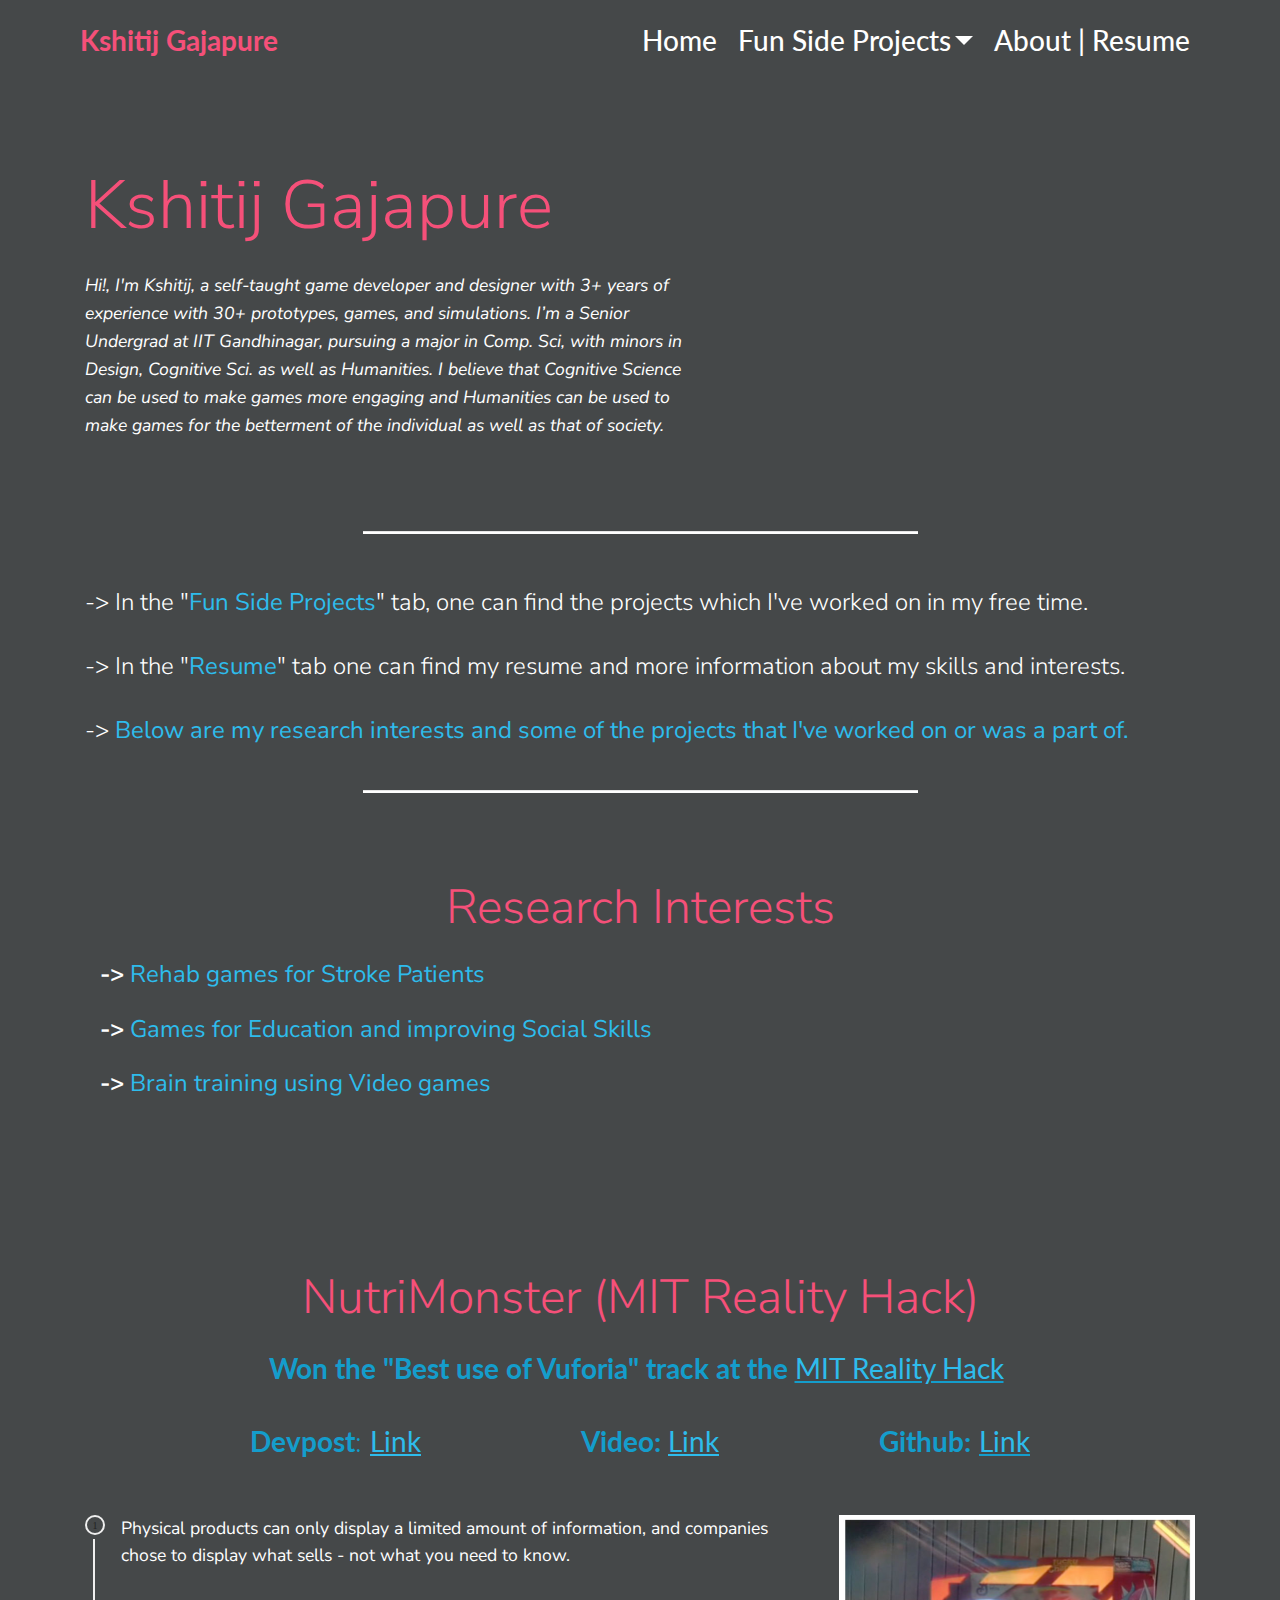
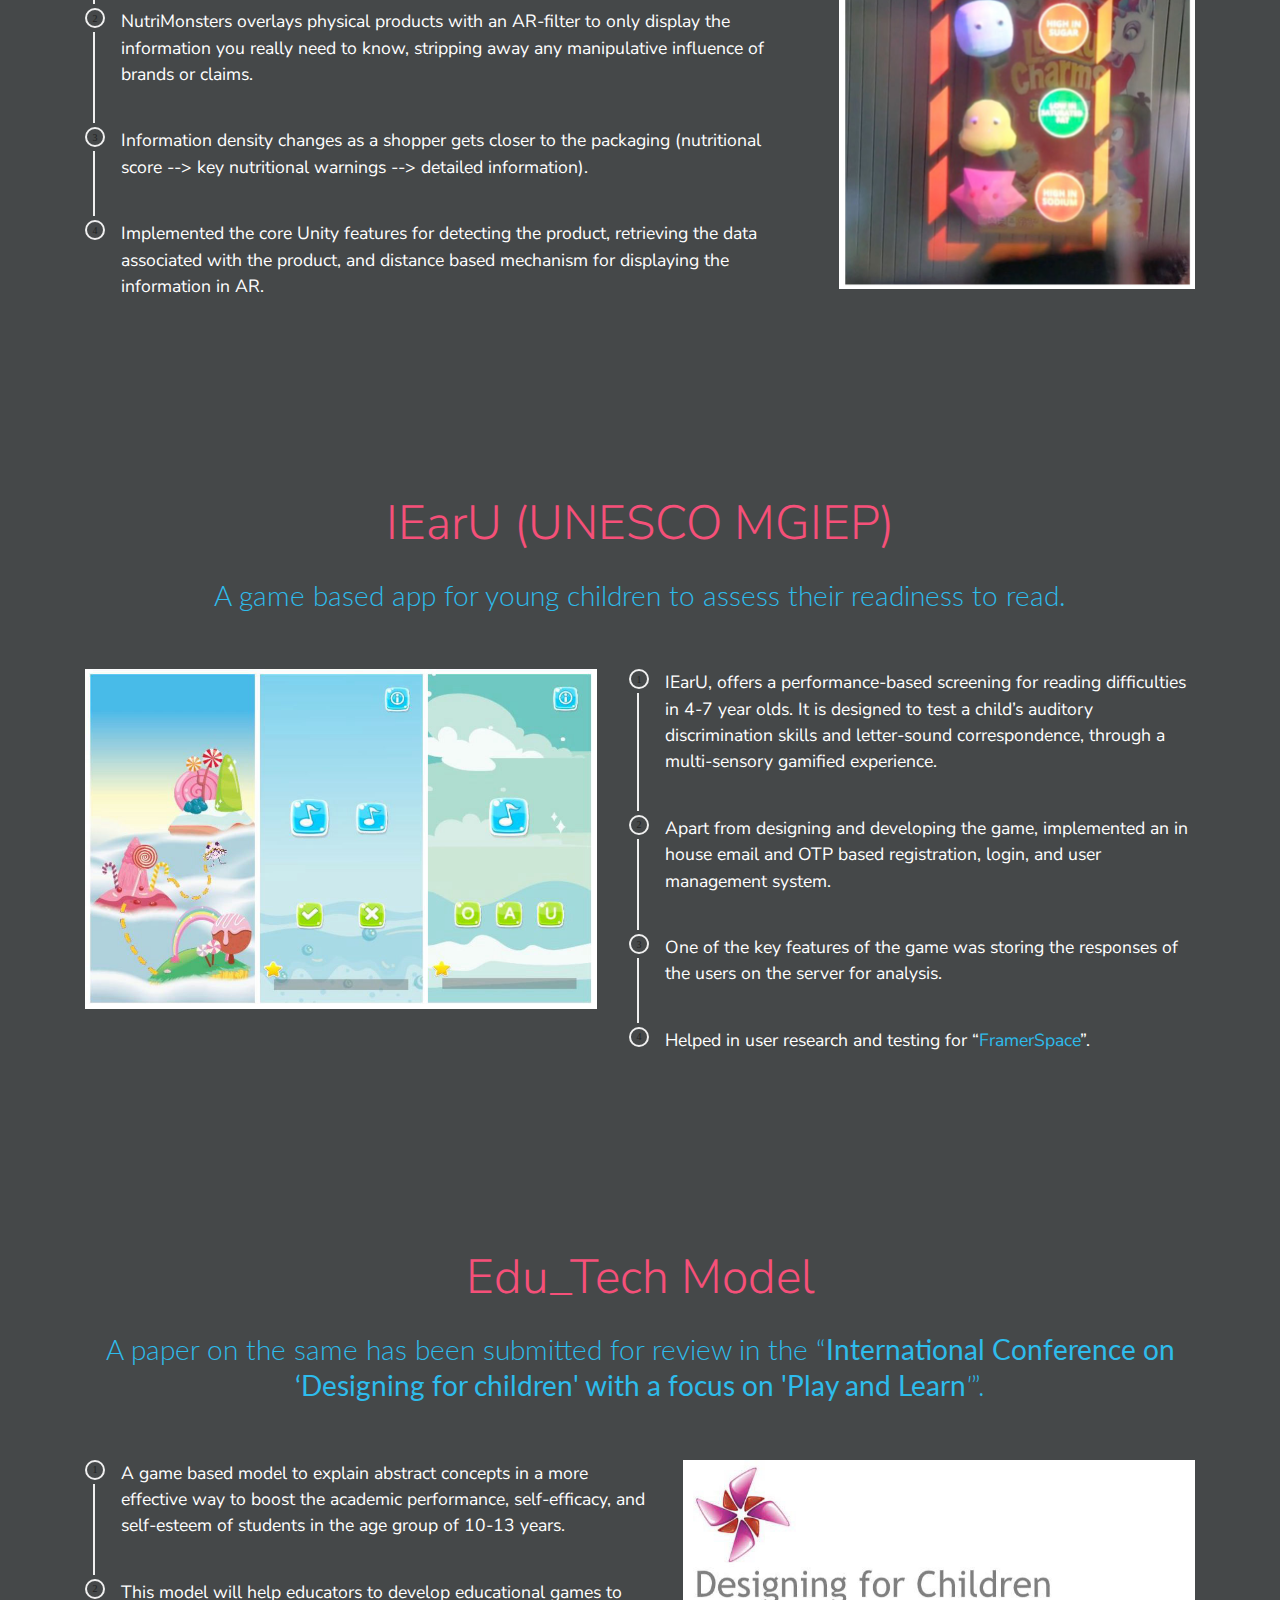
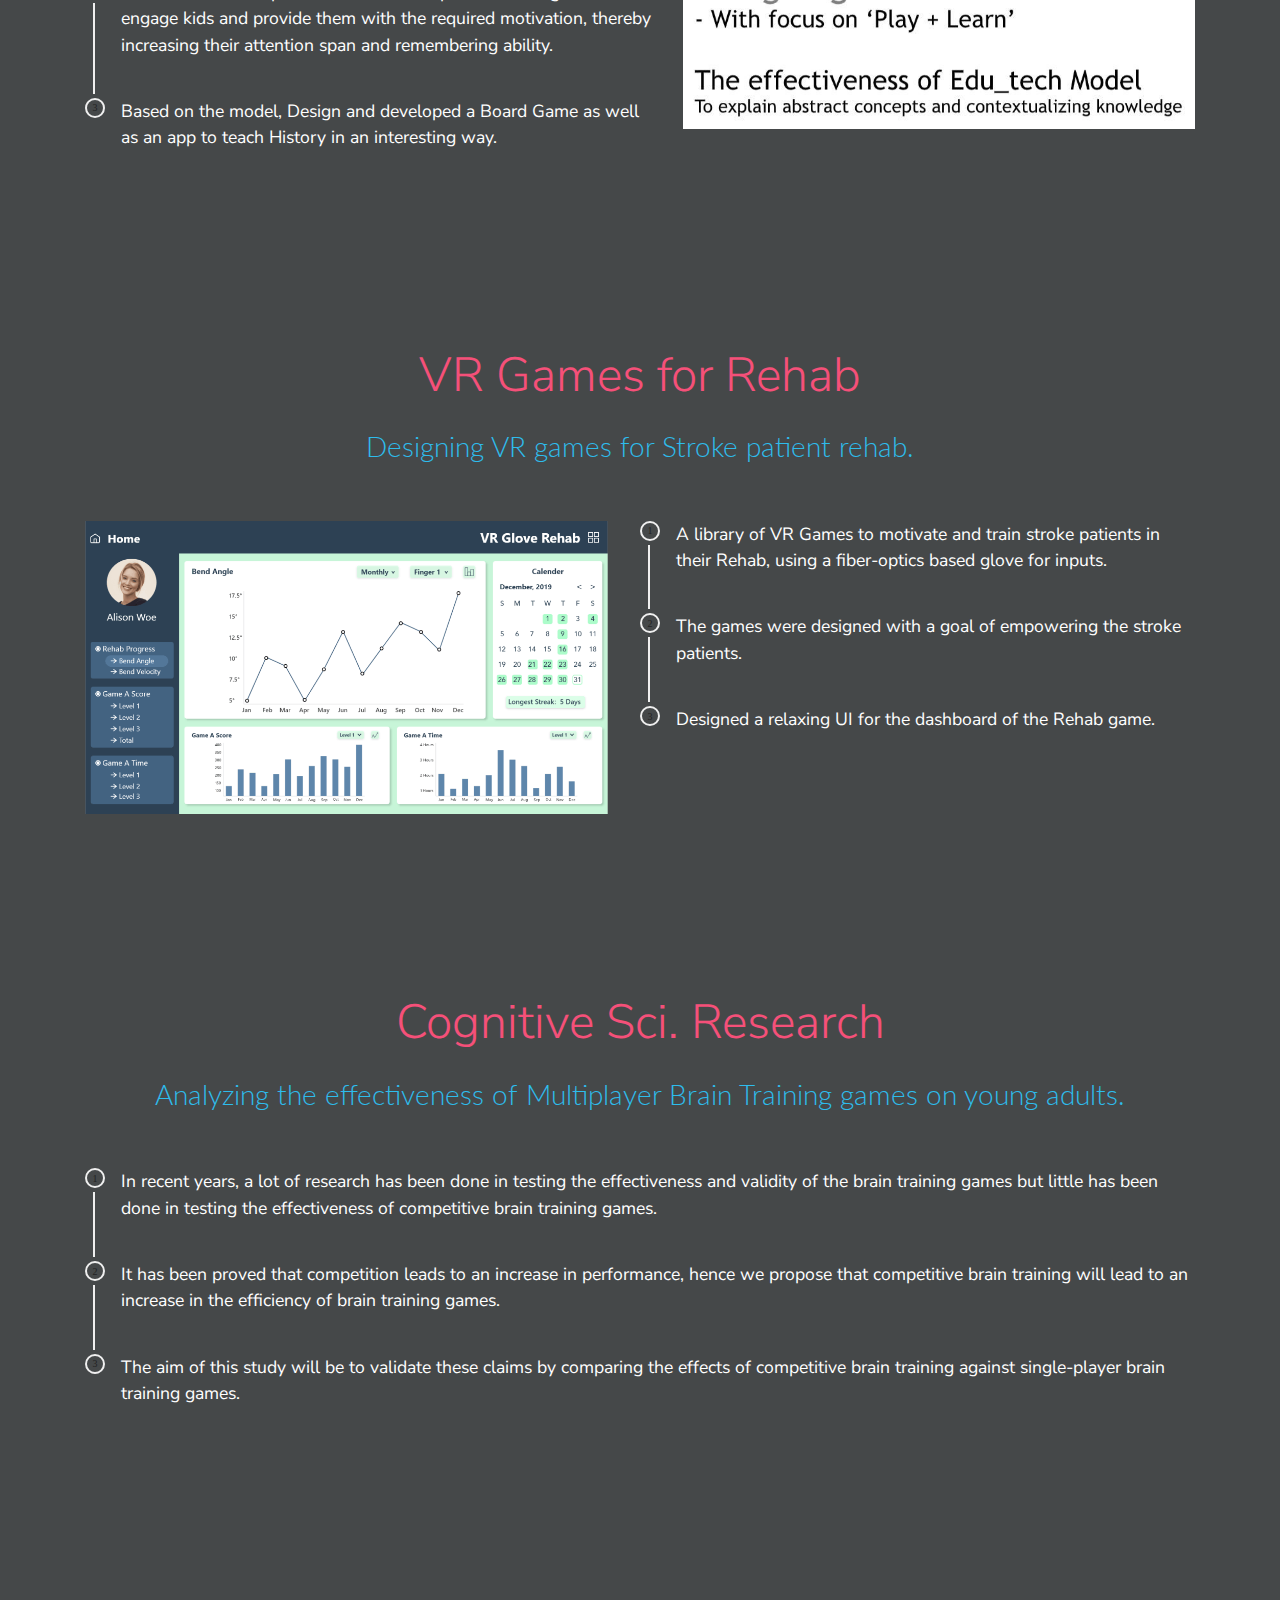
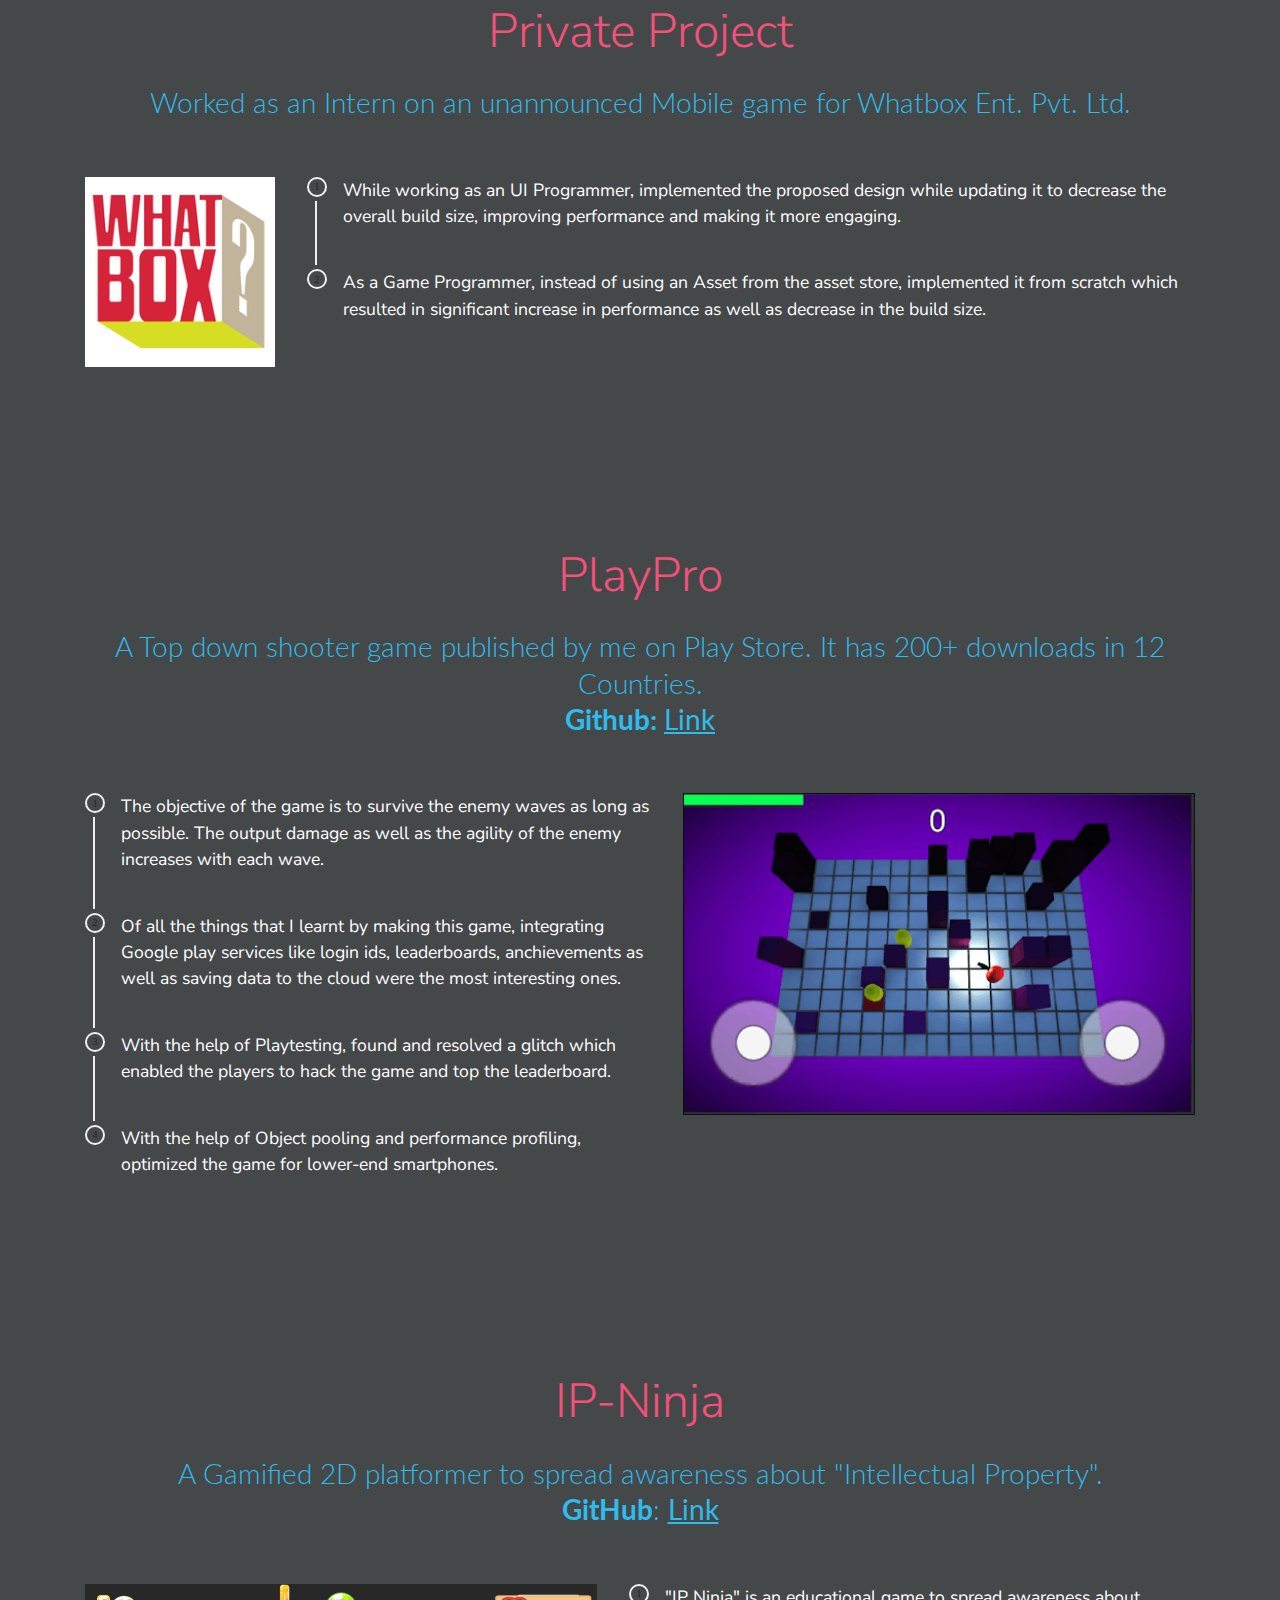
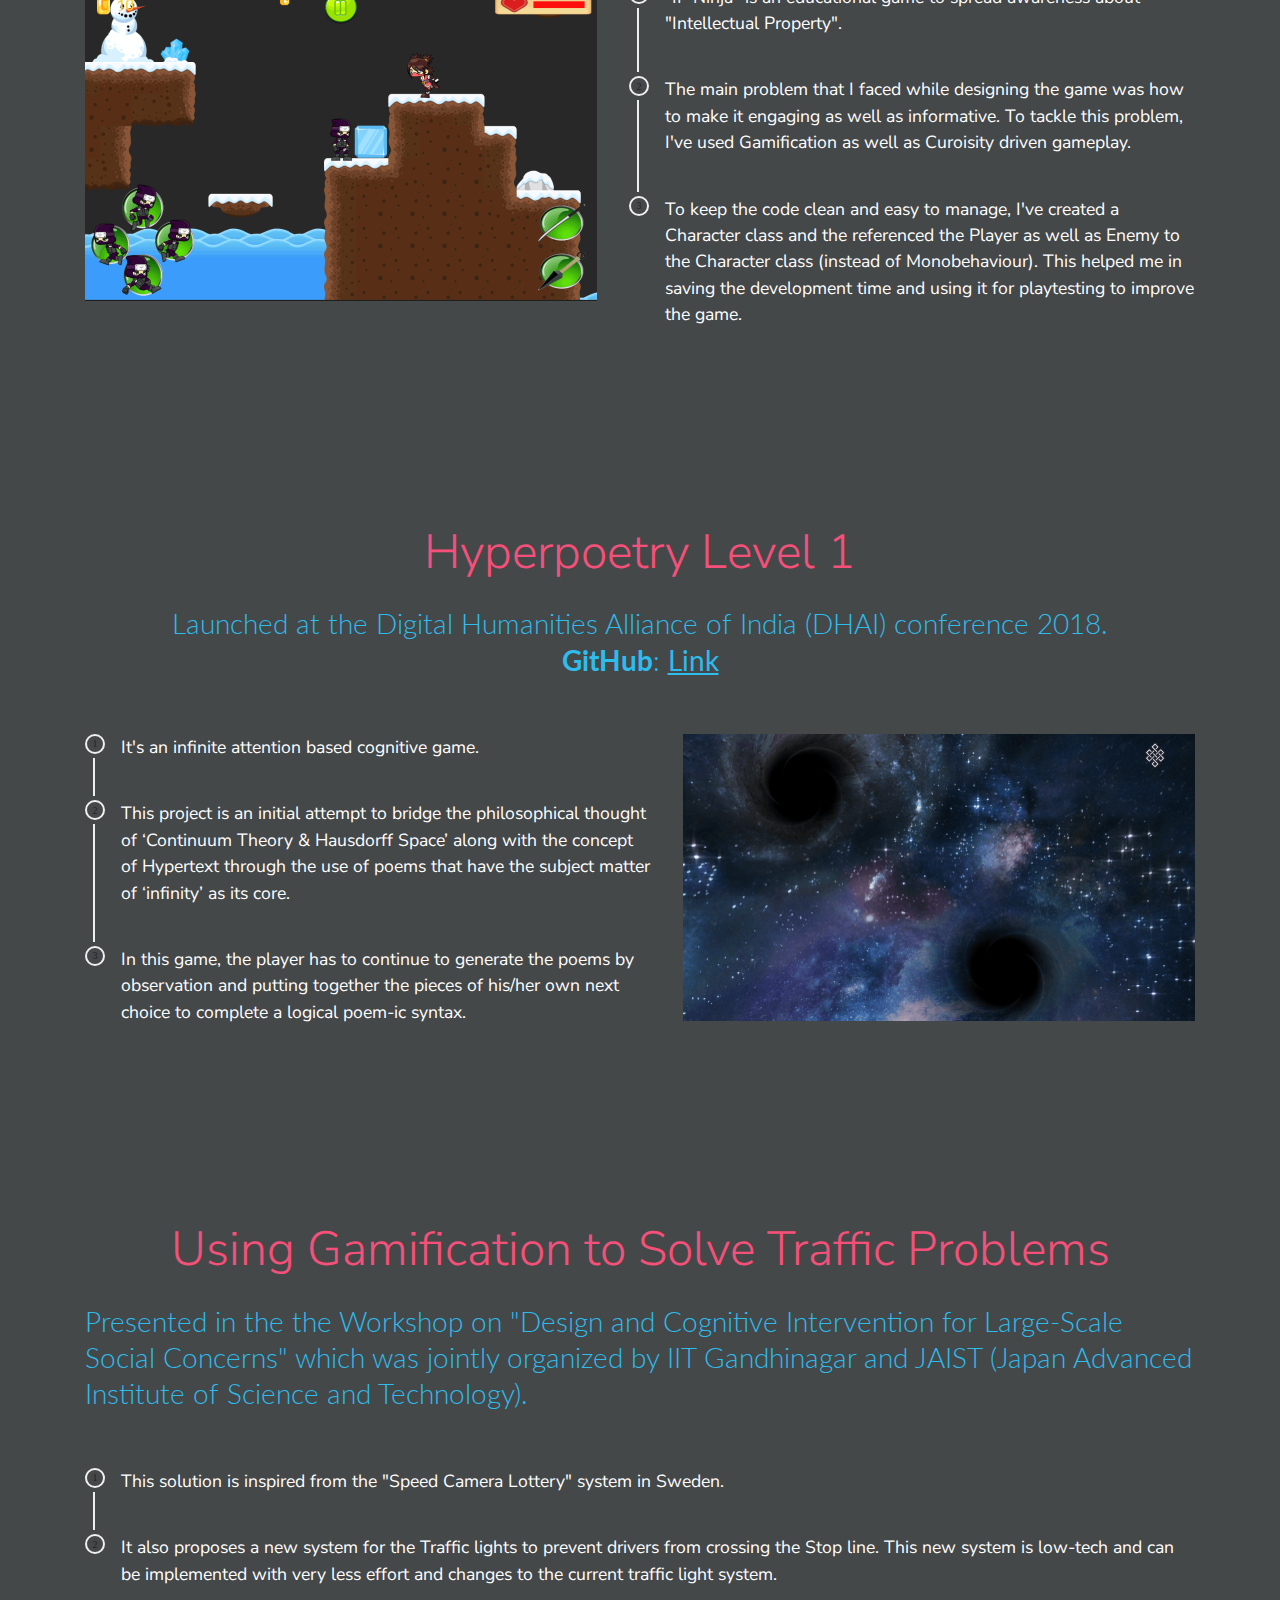
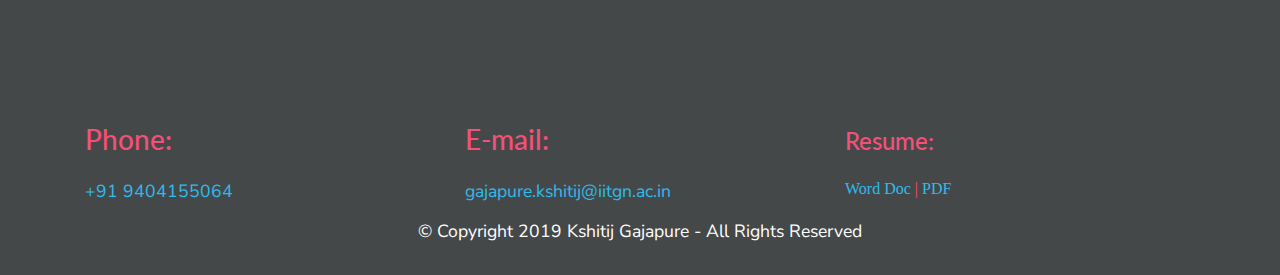
==== commit ac82317e: "Profile Pic changed" ====
--- a/index.html
+++ b/index.html
@@ -23,7 +23,7 @@
   
 </head>
 <body>
-  <link rel="stylesheet" href="style.less" class="cid-rgR77JabJS" id="menu1-0" data-rv-view="585"><section class="menu cid-rgR77JabJS" once="menu" id="menu1-0">
+  <link rel="stylesheet" href="style.less" class="cid-rgR77JabJS" id="menu1-0" data-rv-view="819"><section class="menu cid-rgR77JabJS" once="menu" id="menu1-0">
 
     
 
@@ -61,7 +61,7 @@
     </nav>
 </section>
 
-<section class="engine"><a href="https://mobirise.info/h">create your own web page for free</a></section><section class="mbr-section article content1 cid-rgTDc5EihG" id="content1-w">
+<section class="engine"><a href="https://mobirise.info/r">bootstrap templates</a></section><section class="mbr-section article content1 cid-rgTDc5EihG" id="content1-w">
     
      
 
--- a/assets/web/assets/mobirise-icons/mobirise-icons.css
+++ b/assets/web/assets/mobirise-icons/mobirise-icons.css
@@ -7,6 +7,7 @@
     url('mobirise-icons.svg?spat4u#MobiriseIcons') format('svg');
   font-weight: normal;
   font-style: normal;
+  font-display: swap;
 }
 
 [class^="mbri-"], [class*=" mbri-"] {
